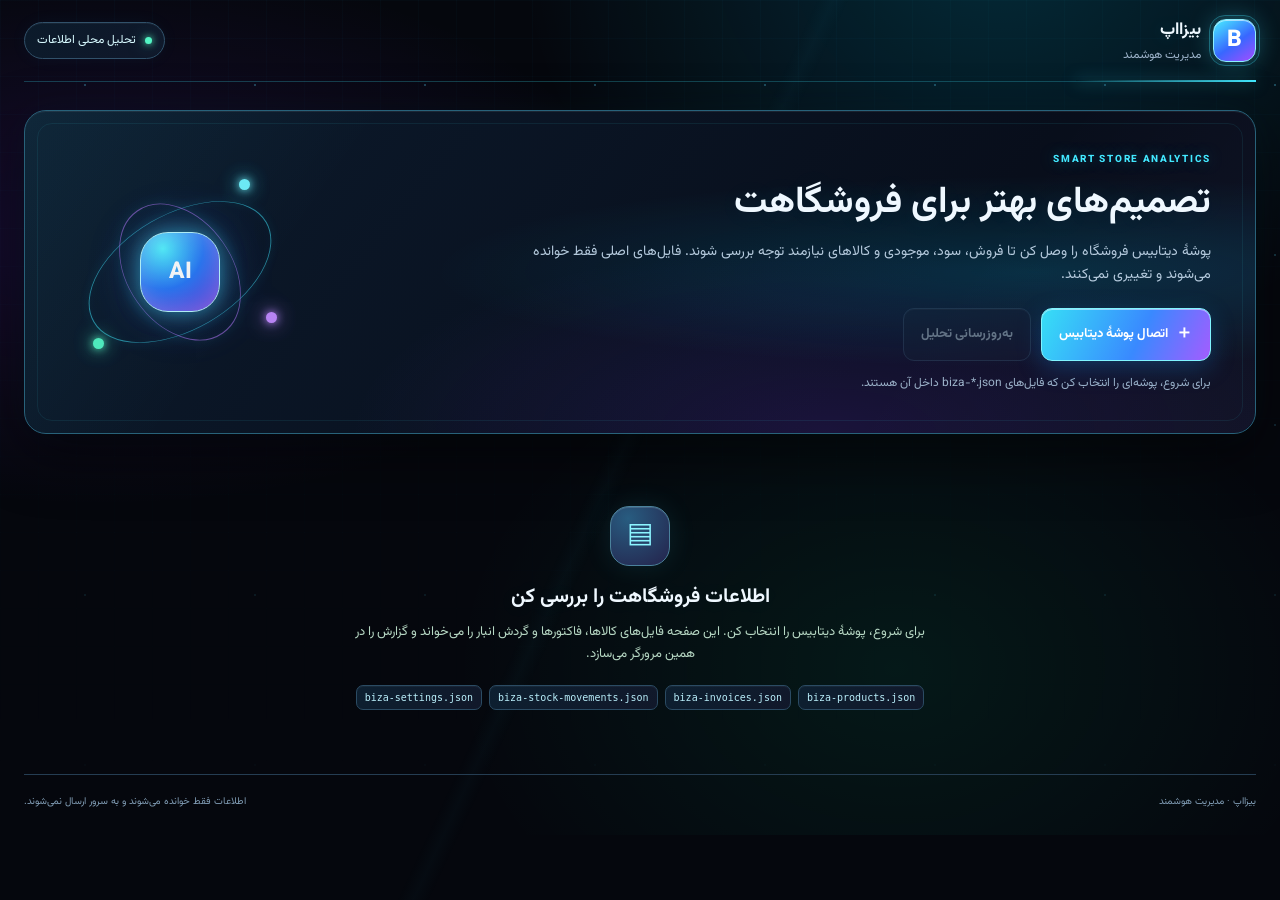
==== index.html @ eff9efaa "Add files via upload" ====
<!doctype html>
<html lang="fa" dir="rtl">
<head>
  <meta charset="utf-8">
  <meta name="viewport" content="width=device-width, initial-scale=1, viewport-fit=cover">
  <meta name="theme-color" content="#05070d">
  <title>بیزااپ | مدیریت هوشمند</title>
  <link rel="stylesheet" href="style.css">
</head>
<body>
  <div class="app-shell">
    <header class="topbar">
      <a class="brand" href="../" aria-label="بازگشت به سایت فروشگاه"><span class="brand-mark">B</span><span><strong>بیزااپ</strong><small>مدیریت هوشمند</small></span></a>
      <span class="local-tag"><i></i> تحلیل محلی اطلاعات</span>
    </header>

    <main>
      <section class="hero panel">
        <div class="hero-copy">
          <span class="eyebrow">SMART STORE ANALYTICS</span>
          <h1>تصمیم‌های بهتر برای فروشگاهت</h1>
          <p>پوشهٔ دیتابیس فروشگاه را وصل کن تا فروش، سود، موجودی و کالاهای نیازمند توجه بررسی شوند. فایل‌های اصلی فقط خوانده می‌شوند و تغییری نمی‌کنند.</p>
          <div class="connect-actions">
            <button id="connectBtn" class="btn btn-primary" type="button"><span>＋</span> اتصال پوشهٔ دیتابیس</button>
            <button id="refreshBtn" class="btn btn-secondary" type="button" disabled>به‌روزرسانی تحلیل</button>
          </div>
          <p id="statusMessage" class="status-message" role="status">برای شروع، پوشه‌ای را انتخاب کن که فایل‌های biza-*.json داخل آن هستند.</p>
        </div>
        <div class="hero-art" aria-hidden="true"><div class="orbit orbit-one"></div><div class="orbit orbit-two"></div><div class="core"><span>AI</span></div><i class="node node-one"></i><i class="node node-two"></i><i class="node node-three"></i></div>
        <input id="folderInput" type="file" webkitdirectory directory multiple hidden>
      </section>

      <section id="dashboard" class="dashboard" hidden>
        <div class="section-heading"><div><span class="eyebrow">STORE OVERVIEW</span><h2>خلاصهٔ فروشگاه</h2></div><span id="dataDate" class="muted"></span></div>
        <div class="stats-grid">
          <article class="stat-card"><span class="stat-icon blue">↗</span><span class="stat-label">مجموع فروش ثبت‌شده</span><strong id="totalSales">—</strong><small id="invoiceCount">—</small></article>
          <article class="stat-card"><span class="stat-icon green">٪</span><span class="stat-label">سود ناخالص محاسبه‌شده</span><strong id="totalProfit">—</strong><small id="profitMargin">بر اساس قیمت خرید ثبت‌شده در فاکتور</small></article>
          <article class="stat-card"><span class="stat-icon violet">▦</span><span class="stat-label">کالاهای ثبت‌شده</span><strong id="productCount">—</strong><small id="stockUnits">—</small></article>
          <article class="stat-card"><span class="stat-icon orange">◷</span><span class="stat-label">ارزش خرید موجودی فعلی</span><strong id="stockValue">—</strong><small>بر اساس قیمت خرید فعلی کالاها</small></article>
        </div>

        <div class="content-grid">
          <section class="panel content-panel"><div class="panel-heading"><div><span class="eyebrow">RECOMMENDATIONS</span><h3>پیشنهادهای هوشمند</h3></div><span class="heading-icon">✦</span></div><div id="recommendations" class="recommendations"><p class="empty">برای دیدن پیشنهادها پوشه را وصل کن.</p></div></section>
          <section class="panel content-panel"><div class="panel-heading"><div><span class="eyebrow">SALES PERFORMANCE</span><h3>فروش کالاها</h3></div></div><div id="topProducts" class="product-rankings"><p class="empty">هنوز اطلاعاتی بارگذاری نشده است.</p></div></section>
        </div>

        <section class="panel table-panel"><div class="panel-heading"><div><span class="eyebrow">INVENTORY WATCH</span><h3>وضعیت کالاها</h3></div><span id="inventoryCount" class="count-chip">۰ کالا</span></div><div class="table-wrap"><table><thead><tr><th>نام کالا</th><th>موجودی</th><th>فروش ثبت‌شده</th><th>سود واحد</th><th>وضعیت</th></tr></thead><tbody id="inventoryRows"><tr><td colspan="5" class="empty">ابتدا پوشهٔ دیتابیس را متصل کن.</td></tr></tbody></table></div></section>

        <section class="content-grid lower-grid">
          <section class="panel content-panel"><div class="panel-heading"><div><span class="eyebrow">SALES TREND</span><h3>روند فروش</h3></div></div><div id="trendPanel" class="trend-panel"><div class="trend-empty">بعد از اتصال پوشه، وضعیت سابقهٔ فروش نمایش داده می‌شود.</div></div></section>
          <section class="panel content-panel"><div class="panel-heading"><div><span class="eyebrow">ASK YOUR STORE</span><h3>پرسش از اطلاعات فروشگاه</h3></div><span class="heading-icon">✧</span></div><form id="askForm" class="ask-form"><label for="questionInput">سؤالت را دربارهٔ فروشگاه بنویس</label><div class="ask-input-row"><input id="questionInput" type="text" placeholder="مثلاً کدام کالا بیشترین سود را داشته؟" autocomplete="off"><button class="btn btn-primary" type="submit">پاسخ</button></div></form><div id="answerBox" class="answer-box">پاسخ‌ها بر اساس اطلاعات همین پوشه و محاسبات محلی ارائه می‌شوند.</div><p class="tiny-note">این نسخه بدون ارسال اطلاعات به سرویس بیرونی کار می‌کند؛ پاسخ‌گویی آن مبتنی بر قواعد و آمار محلی است، نه مدل گفت‌وگوی آنلاین.</p></section>
        </section>
      </section>

      <section id="welcomeState" class="welcome-state"><div class="welcome-icon">▤</div><h2>اطلاعات فروشگاهت را بررسی کن</h2><p>برای شروع، پوشهٔ دیتابیس را انتخاب کن. این صفحه فایل‌های کالاها، فاکتورها و گردش انبار را می‌خواند و گزارش را در همین مرورگر می‌سازد.</p><div class="file-pills"><span>biza-products.json</span><span>biza-invoices.json</span><span>biza-stock-movements.json</span><span>biza-settings.json</span></div></section>
      <footer><span>بیزااپ · مدیریت هوشمند</span><span>اطلاعات فقط خوانده می‌شوند و به سرور ارسال نمی‌شوند.</span></footer>
    </main>
  </div>
  <script src="script.js"></script>
</body>
</html>
---- style.css ----
@import url('https://fonts.googleapis.com/css2?family=Vazirmatn:wght@400;500;600;700;800&display=swap');
:root{color-scheme:dark;--bg:#07111f;--panel:#0d1a2b;--panel2:#101f33;--line:#20334b;--text:#edf5ff;--muted:#91a4bd;--blue:#39a5ff;--green:#3bd6a0;--orange:#ffbd66;--red:#ff7b83;--violet:#b2a0ff}
*{box-sizing:border-box}body{margin:0;background:radial-gradient(ellipse at 80% -10%,#173b62 0,transparent 35%),var(--bg);color:var(--text);font-family:'Vazirmatn',Tahoma,Arial,sans-serif;line-height:1.7}button,input{font:inherit}.app-shell{max-width:1240px;margin:auto;padding:0 24px}.topbar{height:82px;display:flex;align-items:center;justify-content:space-between;border-bottom:1px solid #1c2c40;margin-bottom:28px}.brand{display:flex;gap:12px;align-items:center;color:inherit;text-decoration:none}.brand-mark{display:grid;place-items:center;width:43px;height:43px;border-radius:14px;background:linear-gradient(135deg,#46b7ff,#1761d6);font-weight:800;font-size:23px;box-shadow:0 8px 24px #1474d633}.brand strong,.brand small{display:block}.brand strong{font-size:17px}.brand small{color:var(--muted);font-size:12px}.local-tag{display:flex;align-items:center;gap:9px;color:#b6c6d9;font-size:12px;background:#102136;border:1px solid var(--line);border-radius:30px;padding:7px 12px}.local-tag i{width:7px;height:7px;border-radius:50%;background:var(--green);box-shadow:0 0 12px #3bd6a0}.panel{background:linear-gradient(145deg,#102035,#0b1727);border:1px solid var(--line);border-radius:22px;box-shadow:0 18px 45px #00000018}.hero{position:relative;overflow:hidden;display:flex;align-items:center;min-height:300px;padding:36px 42px;margin-bottom:34px}.hero-copy{position:relative;z-index:1;max-width:720px}.eyebrow{display:block;color:var(--blue);font-size:10px;font-weight:800;letter-spacing:1.5px;direction:ltr;text-align:right}.hero h1{font-size:clamp(25px,3.2vw,37px);line-height:1.45;margin:9px 0 10px}.hero p{max-width:700px;color:#a8bad0;font-size:14px;margin:0 0 20px}.connect-actions{display:flex;flex-wrap:wrap;gap:10px}.btn{border:0;border-radius:12px;padding:10px 17px;cursor:pointer;font-weight:700;font-size:13px;transition:transform .15s,opacity .15s}.btn:hover:not(:disabled){transform:translateY(-1px)}.btn:disabled{opacity:.4;cursor:not-allowed}.btn-primary{background:linear-gradient(135deg,#3eb5ff,#2673ed);color:white;box-shadow:0 7px 22px #2379e52b}.btn-secondary{background:#182a40;color:#d9e7f7;border:1px solid #2a405a}.btn-primary span{font-size:18px;vertical-align:-1px;margin-left:4px}.status-message{font-size:12px!important;margin:12px 0 0!important;color:var(--muted)!important}.status-message.error{color:var(--red)!important}.status-message.success{color:var(--green)!important}.hero-art{position:absolute;left:40px;top:50%;width:230px;height:230px;transform:translateY(-50%);opacity:.72}.orbit{position:absolute;border:1px solid #2d6da0;border-radius:50%;inset:15px;transform:rotate(-30deg) scaleY(.58)}.orbit-two{inset:40px;transform:rotate(55deg) scaleY(.7);border-color:#32608a}.core{position:absolute;inset:75px;display:grid;place-items:center;border-radius:28px;background:linear-gradient(135deg,#2379c7,#122b54);border:1px solid #4bb8ff;box-shadow:0 0 45px #2a9aff3b;font-weight:800;font-size:23px}.node{position:absolute;width:11px;height:11px;border-radius:50%;background:#54c5ff;box-shadow:0 0 17px #39a5ff}.node-one{top:22px;right:45px}.node-two{bottom:38px;left:28px;background:var(--green);box-shadow:0 0 17px var(--green)}.node-three{right:18px;bottom:64px;background:var(--violet);box-shadow:0 0 17px var(--violet)}.section-heading,.panel-heading{display:flex;align-items:center;justify-content:space-between;gap:12px}.section-heading{margin:0 0 15px}.section-heading h2,.panel-heading h3{margin:3px 0 0;font-size:19px}.muted{font-size:12px;color:var(--muted)}.stats-grid{display:grid;grid-template-columns:repeat(4,minmax(0,1fr));gap:14px;margin-bottom:18px}.stat-card{background:var(--panel);border:1px solid var(--line);border-radius:18px;padding:18px;min-width:0}.stat-icon{width:36px;height:36px;display:grid;place-items:center;border-radius:12px;font-weight:800;font-size:18px;margin-bottom:13px}.blue{background:#12395a;color:#60bdff}.green{background:#123e37;color:var(--green)}.violet{background:#302751;color:var(--violet)}.orange{background:#49351f;color:var(--orange)}.stat-label{display:block;font-size:12px;color:#9fb2c9}.stat-card strong{display:block;font-size:clamp(19px,2vw,27px);margin:5px 0;overflow-wrap:anywhere}.stat-card small{font-size:10px;color:#8298b2;display:block}.content-grid{display:grid;grid-template-columns:1fr 1fr;gap:18px;margin-bottom:18px}.content-panel,.table-panel{padding:22px}.panel-heading{margin-bottom:18px}.panel-heading h3{font-size:16px}.heading-icon{width:34px;height:34px;display:grid;place-items:center;border-radius:11px;background:#173352;color:#6cc4ff;font-size:19px}.recommendations{display:grid;gap:11px}.recommendation{display:flex;align-items:flex-start;gap:11px;padding:12px;border:1px solid #20344a;background:#0b1727;border-radius:13px}.rec-icon{flex:0 0 30px;width:30px;height:30px;border-radius:10px;display:grid;place-items:center;background:#193553;color:#71c7ff}.recommendation.warn .rec-icon{background:#432c20;color:var(--orange)}.recommendation.good .rec-icon{background:#123c34;color:var(--green)}.recommendation strong{display:block;font-size:12px;margin-bottom:3px}.recommendation p{margin:0;color:#9aadc3;font-size:11px}.rank-row{display:grid;grid-template-columns:minmax(75px,1fr) 2fr auto;gap:10px;align-items:center;margin:14px 0;font-size:11px}.rank-name{overflow:hidden;text-overflow:ellipsis;white-space:nowrap}.rank-track{height:7px;border-radius:20px;background:#1c2b3e;overflow:hidden}.rank-fill{height:100%;background:linear-gradient(90deg,#2682ed,#4ac4ff);border-radius:20px}.rank-value{color:#b8cbe0;white-space:nowrap}.table-panel{margin-bottom:18px}.count-chip{background:#172b42;color:#a9c8e8;border-radius:30px;padding:5px 10px;font-size:11px;white-space:nowrap}.table-wrap{overflow:auto}table{border-collapse:collapse;width:100%;min-width:600px;text-align:right}th{font-size:11px;color:#8fa5bd;font-weight:600;background:#0b1727}td,th{padding:13px 12px;border-bottom:1px solid #1b2a3d}td{font-size:12px;color:#c8d6e7}tbody tr:last-child td{border-bottom:0}.badge{display:inline-block;border-radius:30px;padding:3px 9px;font-size:10px;white-space:nowrap}.badge.ok{background:#123c34;color:#56e0ae}.badge.warn{background:#49351f;color:#ffca7e}.badge.danger{background:#48232c;color:#ff9ca2}.trend-panel{min-height:135px}.trend-empty{background:#0b1727;border:1px dashed #2c4059;border-radius:13px;padding:17px;color:#9cafc5;font-size:12px}.trend-bars{display:flex;align-items:end;gap:7px;height:115px;padding:12px 2px 0;border-bottom:1px solid #2a3b50}.trend-bar-wrap{flex:1;display:flex;flex-direction:column;align-items:center;justify-content:end;gap:6px;height:100%;min-width:0}.trend-bar{width:min(100%,26px);background:linear-gradient(180deg,#4bc4ff,#256fe1);border-radius:6px 6px 2px 2px;min-height:3px}.trend-label{font-size:9px;color:#879cb5}.trend-caption{color:#9db0c7;font-size:11px;margin-top:12px}.ask-form label{display:block;font-size:11px;color:#9cafc5;margin-bottom:7px}.ask-input-row{display:flex;gap:8px}.ask-input-row input{min-width:0;flex:1;background:#081523;border:1px solid #293c54;color:var(--text);border-radius:11px;padding:10px 12px;outline:none;font-size:12px}.ask-input-row input:focus{border-color:#348fdb}.answer-box{margin-top:12px;padding:13px;background:#0a1726;border:1px solid #20344b;border-radius:12px;font-size:12px;color:#b9cadd;min-height:60px;white-space:pre-line}.tiny-note{font-size:10px;color:#70859f;margin:10px 0 0}.empty{font-size:12px;color:#7f94ad;text-align:center;padding:18px 8px}.welcome-state{text-align:center;padding:38px 22px 48px;max-width:780px;margin:0 auto}.welcome-icon{width:60px;height:60px;border-radius:19px;display:grid;place-items:center;background:#112c47;border:1px solid #28527b;color:#6bc4ff;font-size:28px;margin:0 auto 14px}.welcome-state h2{font-size:20px;margin:0 0 7px}.welcome-state p{font-size:13px;color:#92a7c0;max-width:600px;margin:0 auto 20px}.file-pills{display:flex;gap:7px;justify-content:center;flex-wrap:wrap}.file-pills span{direction:ltr;font:10px ui-monospace,monospace;color:#a5bdd6;background:#102136;border:1px solid #203a55;border-radius:7px;padding:6px 8px}footer{display:flex;justify-content:space-between;gap:12px;border-top:1px solid #1b2a3d;padding:18px 0 25px;margin-top:16px;color:#657c97;font-size:10px}
@media(max-width:900px){.hero-art{opacity:.22;left:0}.hero-copy{max-width:100%}.stats-grid{grid-template-columns:repeat(2,minmax(0,1fr))}.content-grid{grid-template-columns:1fr}.hero{padding:28px 24px}.app-shell{padding:0 15px}}
@media(max-width:480px){.topbar{height:70px;margin-bottom:18px}.local-tag{font-size:10px;padding:6px 9px}.brand-mark{width:38px;height:38px}.hero{padding:24px 17px;border-radius:17px}.hero h1{font-size:25px}.hero p{font-size:12px}.connect-actions .btn{flex:1;padding:10px 9px;font-size:11px}.stats-grid{gap:9px}.stat-card{padding:13px;border-radius:14px}.stat-card strong{font-size:20px}.stat-label{font-size:11px}.stat-card small{font-size:9px}.content-panel,.table-panel{padding:16px}.section-heading h2{font-size:17px}.section-heading{align-items:flex-end}.rank-row{grid-template-columns:85px 1fr auto;gap:7px}footer{flex-direction:column;gap:4px}.ask-input-row{flex-direction:column}.ask-input-row .btn{width:100%}}


/* MAHSHOP BLACK / RED / WHITE THEME — visual-only overrides; layout and behavior unchanged */
:root{color-scheme:dark;--bg:#080808;--panel:#121212;--panel2:#191919;--line:#343434;--text:#ffffff;--muted:#b8b8b8;--blue:#ff303b;--green:#ffffff;--orange:#ff626a;--red:#ff626a;--violet:#ff9298}
body{background:radial-gradient(ellipse at 80% -10%,#4a090d 0,transparent 36%),var(--bg);color:#fff}
.topbar{border-bottom-color:#3a1719}
.brand-mark{background:linear-gradient(135deg,#ff4a53,#a8000a);box-shadow:0 8px 24px #ff263533;color:#fff}
.local-tag{color:#f2f2f2;background:#171717;border-color:#3a3a3a}
.local-tag i{background:#ff303b;box-shadow:0 0 12px #ff303b}
.panel{background:linear-gradient(145deg,#191919,#0c0c0c);border-color:#3a292a;box-shadow:0 18px 45px #0008}
.eyebrow{color:#ff4a53}
.hero p{color:#d0d0d0}
.btn-primary{background:linear-gradient(135deg,#ff4a53,#c9000c);color:#fff;box-shadow:0 7px 22px #ff26352b}
.btn-secondary{background:#202020;color:#fff;border:1px solid #4a3032}
.status-message.error,.recommendation.warn .rec-icon{color:#ff777e!important}
.status-message.success{color:#fff!important}
.orbit{border-color:#76242a}.orbit-two{border-color:#9d2a31}
.core{background:linear-gradient(135deg,#f32935,#5c080d);border-color:#ff5961;box-shadow:0 0 45px #ff253b3b;color:#fff}
.node{background:#ff404a;box-shadow:0 0 17px #ff303b}.node-two,.node-three{background:#fff;box-shadow:0 0 14px #ffffffaa}
.stat-card{background:linear-gradient(145deg,#191919,#101010);border-color:#343434}
.blue,.green,.violet,.orange{background:#2a1113;color:#ff646d}
.stat-label{color:#e0e0e0}.stat-card small{color:#a8a8a8}
.heading-icon,.rec-icon,.welcome-icon{background:#2b1113;color:#ff5b65;border-color:#5a2529}
.recommendation{border-color:#383030;background:#111}
.recommendation.warn .rec-icon{background:#351416;color:#ff777e}
.recommendation.good .rec-icon{background:#252525;color:#fff}
.recommendation p{color:#c3c3c3}
.rank-track{background:#333}.rank-fill{background:linear-gradient(90deg,#a9000b,#ff4a53)}.rank-value{color:#fff}
.count-chip{background:#2b1113;color:#fff;border:1px solid #5a2529}
th{color:#fff;background:#1c1c1c}
td,th{border-bottom-color:#333}td{color:#e5e5e5}
.badge.ok,.badge.warn,.badge.danger{background:#321416;color:#ff9298}
.trend-empty{background:#101010;border-color:#633036;color:#ccc}
.trend-bars{border-bottom-color:#444}.trend-bar{background:linear-gradient(180deg,#ff5b65,#a8000a)}.trend-label,.trend-caption{color:#c3c3c3}
.ask-form label{color:#ddd}.ask-input-row input{background:#080808;border-color:#444;color:#fff}.ask-input-row input:focus{border-color:#ff303b}
.answer-box{background:#111;border-color:#3b292a;color:#eee}
.tiny-note,.empty{color:#aaa}
.welcome-state p{color:#ccc}
.file-pills span{color:#fff;background:#171717;border-color:#454545}
footer{border-top-color:#333;color:#999}
button:focus-visible,input:focus-visible{outline:2px solid #ff303b;outline-offset:2px}
::selection{background:#ff303b;color:#fff}

/* MAHSHOP SPACE BLUE theme — visual overrides only */
:root{color-scheme:dark;--bg:#050b19;--panel:#0b1729;--panel2:#10213a;--line:#25456e;--text:#edf5ff;--muted:#9aafd0;--blue:#55a7ff;--green:#43dfbd;--orange:#ffc56b;--red:#ff7789;--violet:#a7bfff}
html{background:#050b19}
body{position:relative;isolation:isolate;background:radial-gradient(ellipse at 82% -8%,rgba(29,105,191,.24),transparent 38%),radial-gradient(ellipse at 4% 38%,rgba(18,66,128,.16),transparent 34%),#050b19;color:var(--text)}
body::before{content:"";position:fixed;inset:0;z-index:-1;pointer-events:none;opacity:.23;background-image:linear-gradient(rgba(66,143,220,.13) 1px,transparent 1px),linear-gradient(90deg,rgba(66,143,220,.13) 1px,transparent 1px),radial-gradient(circle at 20% 24%,#58baff 0 1px,transparent 2px),radial-gradient(circle at 77% 65%,#58baff 0 1px,transparent 2px);background-size:44px 44px,44px 44px,170px 170px,230px 230px}
.topbar{border-bottom-color:#1a3558}
.brand-mark{background:linear-gradient(135deg,#86d1ff,#2674f2);box-shadow:0 0 25px #2388ff4a;color:#06132b}
.local-tag{color:#c7dcf7;background:#0b1b31;border-color:#27456a}
.local-tag i{background:#43dfbd;box-shadow:0 0 13px #43dfbd}
.panel{background:linear-gradient(145deg,rgba(15,34,59,.96),rgba(7,17,33,.97));border-color:#25456e;box-shadow:0 18px 45px #0005, inset 0 1px #ffffff08}
.hero{background:radial-gradient(ellipse at 84% 45%,#12376680,transparent 48%),linear-gradient(125deg,#0d203a,#081326)!important;border-color:#2b5685}
.eyebrow{color:#72bdff}
.hero p,.recommendation p,.welcome-state p{color:#b8cbe4}
.btn-primary{background:linear-gradient(135deg,#62b7ff,#2569e8);color:#04142b;box-shadow:0 7px 24px #2588ff36;border:1px solid #83c9ff}
.btn-primary:hover{filter:brightness(1.1);box-shadow:0 9px 28px #2588ff50}
.btn-secondary{background:#10223b;color:#dcecff;border:1px solid #31577f}
.orbit{border-color:#2868a6}.orbit-two{border-color:#3e8bce}
.core{background:linear-gradient(135deg,#4eb6ff,#2454dc);border-color:#8ed7ff;box-shadow:0 0 45px #2588ff55;color:#06152b}
.node{background:#70c7ff;box-shadow:0 0 17px #42aaff}.node-two,.node-three{background:#43dfbd;box-shadow:0 0 14px #43dfbd88}
.stat-card{background:linear-gradient(145deg,#10243e,#0a172a);border-color:#27476c;box-shadow:0 12px 28px #0003}
.blue,.green,.violet,.orange{background:#102a48;color:#78c5ff}
.stat-label{color:#d0e2f8}.stat-card small{color:#9db4d3}
.heading-icon,.rec-icon,.welcome-icon{background:#102c4c;color:#78c5ff;border-color:#2b5b8b}
.recommendation{border-color:#27466a;background:linear-gradient(145deg,#0c1b30,#091426)}
.recommendation.warn .rec-icon{background:#382a17;color:#ffd07a}.recommendation.good .rec-icon{background:#10372f;color:#54e2bf}
.rank-track{background:#1b304c}.rank-fill{background:linear-gradient(90deg,#2769e8,#65c4ff)}.rank-value{color:#b9ddff}
.count-chip{background:#102b49;color:#c8e6ff;border:1px solid #2c5b88}
th{color:#eaf5ff;background:#102440}
td,th{border-bottom-color:#25405f}td{color:#dce9fa}
.badge.ok{background:#10392f;color:#6ce8c8}.badge.warn{background:#3b301b;color:#ffdb86}.badge.danger{background:#3a1c2b;color:#ff9cb1}
.trend-empty{background:#0b1b30;border-color:#31577f;color:#b9cce4}
.trend-bars{border-bottom-color:#315174}.trend-bar{background:linear-gradient(180deg,#76caff,#2867ed)}.trend-label,.trend-caption{color:#a9bfdc}
.ask-form label{color:#d4e6fb}.ask-input-row input{background:#071326;border-color:#2c4c70;color:#edf5ff}.ask-input-row input:focus{border-color:#68bfff;box-shadow:0 0 0 3px #318fff22}
.answer-box{background:#0b1c31;border-color:#2a4e77;color:#e5f1ff}
.tiny-note,.empty{color:#9eb4d1}
.file-pills span{color:#d9eaff;background:#10223a;border-color:#2c4e74}
footer{border-top-color:#203b5c;color:#8ea7c8}
button:focus-visible,input:focus-visible{outline:2px solid #70c7ff;outline-offset:2px}
::selection{background:#368cf0;color:#fff}
@media(prefers-reduced-motion:reduce){*,*::before,*::after{scroll-behavior:auto!important;animation-duration:.01ms!important;transition-duration:.01ms!important}}


/* MAHSHOP EMERALD / BLACK theme — detailed visual-only overrides; analytics logic and layout unchanged */
:root{color-scheme:dark;--bg:#06100d;--panel:#0b1914;--panel2:#10271e;--line:#24513e;--text:#effff5;--muted:#91b8a2;--blue:#65e6a8;--green:#65e6a8;--orange:#f4c879;--red:#ff858b;--violet:#9de9c1}
html{background:#06100d}
body{position:relative;isolation:isolate;background:radial-gradient(ellipse at 82% -8%,rgba(25,184,107,.22),transparent 38%),radial-gradient(ellipse at 4% 38%,rgba(18,91,57,.16),transparent 34%),#06100d;color:var(--text)}
body::before{content:"";position:fixed;inset:0;z-index:-1;pointer-events:none;opacity:.22;background-image:linear-gradient(rgba(72,186,129,.12) 1px,transparent 1px),linear-gradient(90deg,rgba(72,186,129,.12) 1px,transparent 1px),radial-gradient(circle at 20% 24%,#65e6a8 0 1px,transparent 2px),radial-gradient(circle at 77% 65%,#65e6a8 0 1px,transparent 2px);background-size:44px 44px,44px 44px,170px 170px,230px 230px}
.topbar{border-bottom-color:#1b3b2c}
.brand-mark{background:linear-gradient(135deg,#a0f5c8,#19b86b);box-shadow:0 0 25px #19b86b4a;color:#062015}
.local-tag{color:#c9f2dc;background:#0b1d14;border-color:#28513c}
.local-tag i{background:#65e6a8;box-shadow:0 0 13px #65e6a8}
.panel{background:linear-gradient(145deg,rgba(15,39,29,.97),rgba(7,19,13,.98));border-color:#24513e;box-shadow:0 18px 45px #0006,inset 0 1px #ffffff08}
.hero{background:radial-gradient(ellipse at 84% 45%,#145c3b80,transparent 48%),linear-gradient(125deg,#0d281b,#08160f)!important;border-color:#2a6748}
.eyebrow{color:#78edb3}
.hero p,.recommendation p,.welcome-state p{color:#b7d8c4}
.btn-primary{background:linear-gradient(135deg,#85f0b8,#19b86b);color:#062015;box-shadow:0 7px 24px #19b86b36;border:1px solid #a1f5c9}
.btn-primary:hover{filter:brightness(1.08);box-shadow:0 9px 28px #19b86b50}
.btn-secondary{background:#11291d;color:#e1ffed;border:1px solid #32694b}
.orbit{border-color:#2b8557}.orbit-two{border-color:#3b9e6a}
.core{background:linear-gradient(135deg,#65e6a8,#14884f);border-color:#a1f5c9;box-shadow:0 0 45px #19b86b55;color:#062015}
.node{background:#8af0bb;box-shadow:0 0 17px #65e6a8}.node-two,.node-three{background:#65e6a8;box-shadow:0 0 14px #65e6a888}
.stat-card{background:linear-gradient(145deg,#10271c,#0a1912);border-color:#28533c;box-shadow:0 12px 28px #0004}
.blue,.green,.violet,.orange{background:#123624;color:#83efb6}
.stat-label{color:#d0f0dc}.stat-card small{color:#9dc4ac}
.heading-icon,.rec-icon,.welcome-icon{background:#123724;color:#83efb6;border-color:#2e6a49}
.recommendation{border-color:#28533c;background:linear-gradient(145deg,#0c2117,#09170f)}
.recommendation.warn .rec-icon{background:#3b301b;color:#f4d18b}.recommendation.good .rec-icon{background:#103a27;color:#83efb6}
.rank-track{background:#1b3b2b}.rank-fill{background:linear-gradient(90deg,#159957,#75efb1)}.rank-value{color:#baf5d1}
.count-chip{background:#103523;color:#d0f8df;border:1px solid #2c6948}
th{color:#eafff1;background:#10291c}
td,th{border-bottom-color:#254b36}td{color:#d9f0e1}
.badge.ok{background:#103a27;color:#83efb6}.badge.warn{background:#3b301b;color:#f4d18b}.badge.danger{background:#3a1c25;color:#ff9ca2}
.trend-empty{background:#0b1e14;border-color:#32694b;color:#c0dfcb}
.trend-bars{border-bottom-color:#315b40}.trend-bar{background:linear-gradient(180deg,#85f0b8,#159957)}.trend-label,.trend-caption{color:#a9cbb5}
.ask-form label{color:#d5f0de}.ask-input-row input{background:#07160e;border-color:#2d573d;color:#effff5}.ask-input-row input:focus{border-color:#78edb3;box-shadow:0 0 0 3px #19b86b22}
.answer-box{background:#0b1e14;border-color:#2a553b;color:#e5f8eb}
.tiny-note,.empty{color:#9ebca8}
.file-pills span{color:#d9f8e5;background:#10271b;border-color:#2c5b3f}
footer{border-top-color:#203f2d;color:#8eae98}
button:focus-visible,input:focus-visible{outline:2px solid #83efb6;outline-offset:2px}
::selection{background:#19b86b;color:#06100d}
@media(prefers-reduced-motion:reduce){*,*::before,*::after{scroll-behavior:auto!important;animation-duration:.01ms!important;transition-duration:.01ms!important}}


/* MAHSHOP // HOLOGRAPHIC COMMAND CENTER — rich visual skin, no layout/logic changes */
:root{
 color-scheme:dark;
 --bg:#05070d;--panel:#0a111d;--panel2:#101d2d;--line:#24364b;
 --text:#eff8ff;--muted:#9bb1c8;--blue:#42e8ff;--green:#53f5c4;
 --orange:#ffca72;--red:#ff627d;--violet:#bd7bff;
}
html{background:#05070d;scroll-behavior:smooth}
body{position:relative;isolation:isolate;overflow-x:hidden;background:radial-gradient(ellipse at 78% -8%,rgba(0,205,255,.18),transparent 34%),radial-gradient(ellipse at 8% 28%,rgba(128,45,255,.14),transparent 32%),radial-gradient(ellipse at 70% 80%,rgba(0,255,180,.07),transparent 35%),#05070d;color:var(--text)}
body::before{content:"";position:fixed;inset:0;z-index:-1;pointer-events:none;opacity:.34;background-image:linear-gradient(rgba(67,207,255,.075) 1px,transparent 1px),linear-gradient(90deg,rgba(67,207,255,.075) 1px,transparent 1px),radial-gradient(circle,rgba(90,220,255,.9) 1px,transparent 1.6px);background-size:38px 38px,38px 38px,170px 170px;mask-image:linear-gradient(to bottom,#000,transparent 92%)}
body::after{content:"";position:fixed;inset:0;z-index:-1;pointer-events:none;background:linear-gradient(115deg,transparent 0 48%,rgba(61,222,255,.025) 49%,transparent 50% 100%);background-size:100% 100%}
.app-shell{max-width:1320px}
.topbar{border-bottom:1px solid rgba(66,232,255,.24);position:relative}
.topbar::after{content:"";position:absolute;bottom:-1px;right:0;width:180px;height:2px;background:linear-gradient(90deg,transparent,var(--blue));box-shadow:0 0 15px #42e8ff88}
.brand-mark{background:linear-gradient(145deg,#48f0ff,#3867ff 55%,#a54dff);color:#fff;border:1px solid #8cefff;box-shadow:0 0 0 4px #42e8ff0c,0 0 24px #42e8ff55,inset 0 1px #ffffff8c;border-radius:13px;position:relative}
.brand-mark::after{content:"";position:absolute;inset:-5px;border:1px solid #42e8ff4d;border-radius:16px}
.brand strong{letter-spacing:.2px;text-shadow:0 0 18px #42e8ff30}
.local-tag{background:linear-gradient(135deg,#0b1b2b,#10172a);border-color:#31516a;color:#d8faff;box-shadow:inset 0 1px #ffffff0c,0 0 18px #00c8ff0c}
.local-tag i{background:#53f5c4;box-shadow:0 0 7px #53f5c4,0 0 17px #53f5c488}
.panel{position:relative;background:linear-gradient(145deg,rgba(13,27,44,.96),rgba(6,12,23,.98));border:1px solid #28435b;box-shadow:0 18px 48px #0008,inset 0 1px rgba(255,255,255,.045);backdrop-filter:blur(12px)}
.panel::before{content:"";position:absolute;inset:0;border-radius:inherit;pointer-events:none;background:linear-gradient(125deg,rgba(66,232,255,.065),transparent 25%,transparent 72%,rgba(189,123,255,.05));opacity:.9}
.hero{min-height:320px;padding:40px 44px;border-color:#28627a;background:radial-gradient(ellipse at 82% 50%,rgba(0,203,255,.17),transparent 42%),radial-gradient(ellipse at 65% 100%,rgba(137,54,255,.14),transparent 42%),linear-gradient(130deg,#0c1b2d,#080e1b 70%)!important;box-shadow:0 20px 55px #0008,0 0 35px #00cfff0b,inset 0 1px #ffffff12}
.hero::after{content:"";position:absolute;inset:12px;border:1px solid #42e8ff14;border-radius:15px;pointer-events:none;clip-path:polygon(0 0,18% 0,18% 1px,1px 1px,1px 20%,0 20%,0 0,100% 0,100% 20%,calc(100% - 1px) 20%,calc(100% - 1px) 1px,82% 1px,82% 0,100% 0,100% 100%,82% 100%,82% calc(100% - 1px),calc(100% - 1px) calc(100% - 1px),calc(100% - 1px) 80%,100% 80%,100% 100%,0 100%)}
.eyebrow{color:var(--blue);text-shadow:0 0 15px #42e8ff5c;letter-spacing:1.7px}
.hero h1{text-shadow:0 0 28px #42e8ff15}
.hero p{color:#b4c9dc}
.btn{position:relative;overflow:hidden;border-radius:11px;transition:transform .2s,box-shadow .2s,filter .2s;border:1px solid transparent}
.btn::after{content:"";position:absolute;top:0;bottom:0;left:-70%;width:45%;transform:skewX(-22deg);background:linear-gradient(90deg,transparent,#ffffff38,transparent);transition:left .45s;pointer-events:none}
.btn:hover::after{left:130%}
.btn:hover:not(:disabled){transform:translateY(-2px);filter:brightness(1.1)}
.btn-primary{background:linear-gradient(115deg,#37dff6,#3989ff 58%,#a45cff);border-color:#80f4ff;color:#fff;box-shadow:0 7px 25px #159bff40,inset 0 1px #ffffff78}
.btn-primary:hover:not(:disabled){box-shadow:0 9px 32px #2b9dff70,0 0 0 3px #42e8ff14}
.btn-secondary{background:linear-gradient(135deg,#13253a,#171a31);color:#dff8ff;border-color:#38556f;box-shadow:inset 0 1px #ffffff12}
.btn:focus-visible,input:focus-visible{outline:2px solid var(--blue);outline-offset:3px}
.hero-art{opacity:.95;filter:drop-shadow(0 0 18px #2b9dff20)}
.orbit{border-color:#42e8ff91;box-shadow:0 0 18px #42e8ff16,inset 0 0 15px #42e8ff0b;animation: holoOrbit 18s linear infinite}
.orbit-two{border-color:#b77bff91;animation-duration:13s;animation-direction:reverse}
.core{background:radial-gradient(circle at 28% 20%,#54f3ff,#2b79f7 48%,#7a38d9);border-color:#b9f8ff;box-shadow:0 0 22px #42e8ff88,0 0 60px #5b69ff4a,inset 0 0 22px #ffffff35;color:white;animation:corePulse 3s ease-in-out infinite}
.node{background:#72f4ff;box-shadow:0 0 8px #72f4ff,0 0 20px #42e8ff;animation:nodePulse 2.4s ease-in-out infinite}
.node-two{background:#53f5c4;box-shadow:0 0 8px #53f5c4,0 0 20px #53f5c4}.node-three{background:#c18aff;box-shadow:0 0 8px #c18aff,0 0 20px #bd7bff;animation-delay:.8s}
.stats-grid{gap:15px}
.stat-card{position:relative;overflow:hidden;background:linear-gradient(145deg,rgba(14,29,47,.98),rgba(7,14,25,.98));border:1px solid #263f58;border-radius:17px;box-shadow:0 10px 28px #0005,inset 0 1px #ffffff0b;transition:transform .22s,border-color .22s,box-shadow .22s}
.stat-card::before{content:"";position:absolute;top:0;right:16px;left:16px;height:2px;background:linear-gradient(90deg,transparent,var(--blue),transparent);opacity:.65;box-shadow:0 0 12px var(--blue)}
.stat-card::after{content:"";position:absolute;width:110px;height:110px;left:-45px;bottom:-65px;border-radius:50%;border:1px solid #42e8ff18;box-shadow:0 0 0 12px #42e8ff05,0 0 0 25px #42e8ff03;pointer-events:none}
.stat-card:hover{transform:translateY(-4px);border-color:#42b9df88;box-shadow:0 17px 36px #0007,0 0 22px #42e8ff10}
.stat-icon{border:1px solid #ffffff12;box-shadow:inset 0 1px #ffffff14,0 0 18px currentColor;background:#112d40;color:#42e8ff}
.stat-icon.green,.green{background:#10372f;color:#53f5c4}.stat-icon.violet,.violet{background:#29203f;color:#c18aff}.stat-icon.orange,.orange{background:#3b2b1a;color:#ffca72}
.stat-label{color:#b4c9df}.stat-card strong{letter-spacing:.1px;text-shadow:0 0 18px #42e8ff10}.stat-card small{color:#8faac3}
.content-grid{gap:18px}
.content-panel,.table-panel{background:linear-gradient(145deg,rgba(12,25,41,.98),rgba(7,13,24,.98));border-color:#29445d}
.panel-heading{position:relative;padding-bottom:12px;border-bottom:1px solid #28415866}
.heading-icon,.rec-icon,.welcome-icon{background:linear-gradient(145deg,#123a50,#24264a);color:#6beeff;border:1px solid #39718b;box-shadow:0 0 18px #42e8ff12,inset 0 1px #ffffff16}
.recommendation{background:linear-gradient(110deg,#0d2030,#0a1422);border-color:#29435a;box-shadow:inset 0 1px #ffffff08;transition:transform .18s,border-color .18s}
.recommendation:hover{transform:translateX(-3px);border-color:#42b9df88}
.recommendation p{color:#a7bfd3}
.recommendation.warn .rec-icon{background:#392b1c;color:#ffca72;border-color:#78552d}.recommendation.good .rec-icon{background:#10382f;color:#53f5c4;border-color:#247b69}
.rank-row{gap:12px}.rank-track{height:8px;background:#14263a;border:1px solid #263f56;box-shadow:inset 0 1px 3px #0008}.rank-fill{background:linear-gradient(90deg,#386dff,#42e8ff,#bd7bff);box-shadow:0 0 12px #42e8ff42;border-radius:20px;position:relative}.rank-value{color:#c7e7f7}
.count-chip{background:linear-gradient(135deg,#112d42,#20203b);border:1px solid #34566d;color:#b8f7ff;box-shadow:0 0 14px #42e8ff0d}
.table-wrap{border:1px solid #263f56;border-radius:12px}table{border-collapse:separate;border-spacing:0;min-width:600px}thead th{background:linear-gradient(90deg,#102438,#151c32);color:#9fefff;border-bottom:1px solid #3c647d}td,th{border-bottom-color:#23384c}tbody tr{transition:background .15s}tbody tr:hover td{background:#102238}tbody tr:last-child td{border-bottom:0}td{color:#d1e2ef}
.badge{border:1px solid transparent}.badge.ok{background:#10382f;color:#62f6ca;border-color:#246c5b}.badge.warn{background:#382b1c;color:#ffcf82;border-color:#6a4b2c}.badge.danger{background:#3a1b2a;color:#ff9ab2;border-color:#6c2b43}
.trend-empty,.answer-box{background:linear-gradient(135deg,#0b1b2b,#0c1323);border-color:#2c4c65;color:#b6cede}.trend-bars{border-bottom-color:#31516a}.trend-bar{background:linear-gradient(180deg,#42e8ff,#437bff 58%,#bd7bff);box-shadow:0 0 14px #42e8ff45;border:1px solid #a0f6ff55}.trend-label,.trend-caption{color:#9bb8ce}
.ask-form label{color:#c0d9e9}.ask-input-row input{background:#060d17;border:1px solid #2c4b63;color:#eff8ff;box-shadow:inset 0 2px 6px #0006;transition:border-color .2s,box-shadow .2s}.ask-input-row input:focus{border-color:#42e8ff;box-shadow:0 0 0 3px #42e8ff1b,0 0 18px #42e8ff12}.answer-box{border-color:#29465d;box-shadow:inset 0 1px #ffffff08}.tiny-note,.empty{color:#8ba7bf}
.welcome-state{position:relative}.welcome-icon{background:radial-gradient(circle at 30% 20%,#285c80,#24234c);border-color:#4b829c;color:#8cf5ff;box-shadow:0 0 28px #42e8ff1a,inset 0 1px #ffffff22}.welcome-state h2{text-shadow:0 0 20px #42e8ff18}.file-pills span{background:linear-gradient(135deg,#0d2031,#11182a);border-color:#2b4b63;color:#b9eefa;box-shadow:inset 0 1px #ffffff0b}
footer{border-top-color:#253d52;color:#819db5}
::selection{background:#42e8ff;color:#06101a}
@keyframes holoOrbit{from{rotate:0deg}to{rotate:360deg}}
@keyframes corePulse{0%,100%{box-shadow:0 0 22px #42e8ff88,0 0 60px #5b69ff4a,inset 0 0 22px #ffffff35}50%{box-shadow:0 0 32px #42e8ffbb,0 0 78px #5b69ff70,inset 0 0 28px #ffffff50}}
@keyframes nodePulse{0%,100%{opacity:.7;scale:.9}50%{opacity:1;scale:1.2}}
@media(max-width:900px){.hero-art{opacity:.4}.panel{backdrop-filter:blur(7px)}}
@media(max-width:480px){.hero{padding:24px 17px}.hero-art{opacity:.18;left:-28px}.stat-card:hover{transform:none}.panel-heading{padding-bottom:10px}}
@media(prefers-reduced-motion:reduce){*,*::before,*::after{animation:none!important;transition:none!important;scroll-behavior:auto!important}}
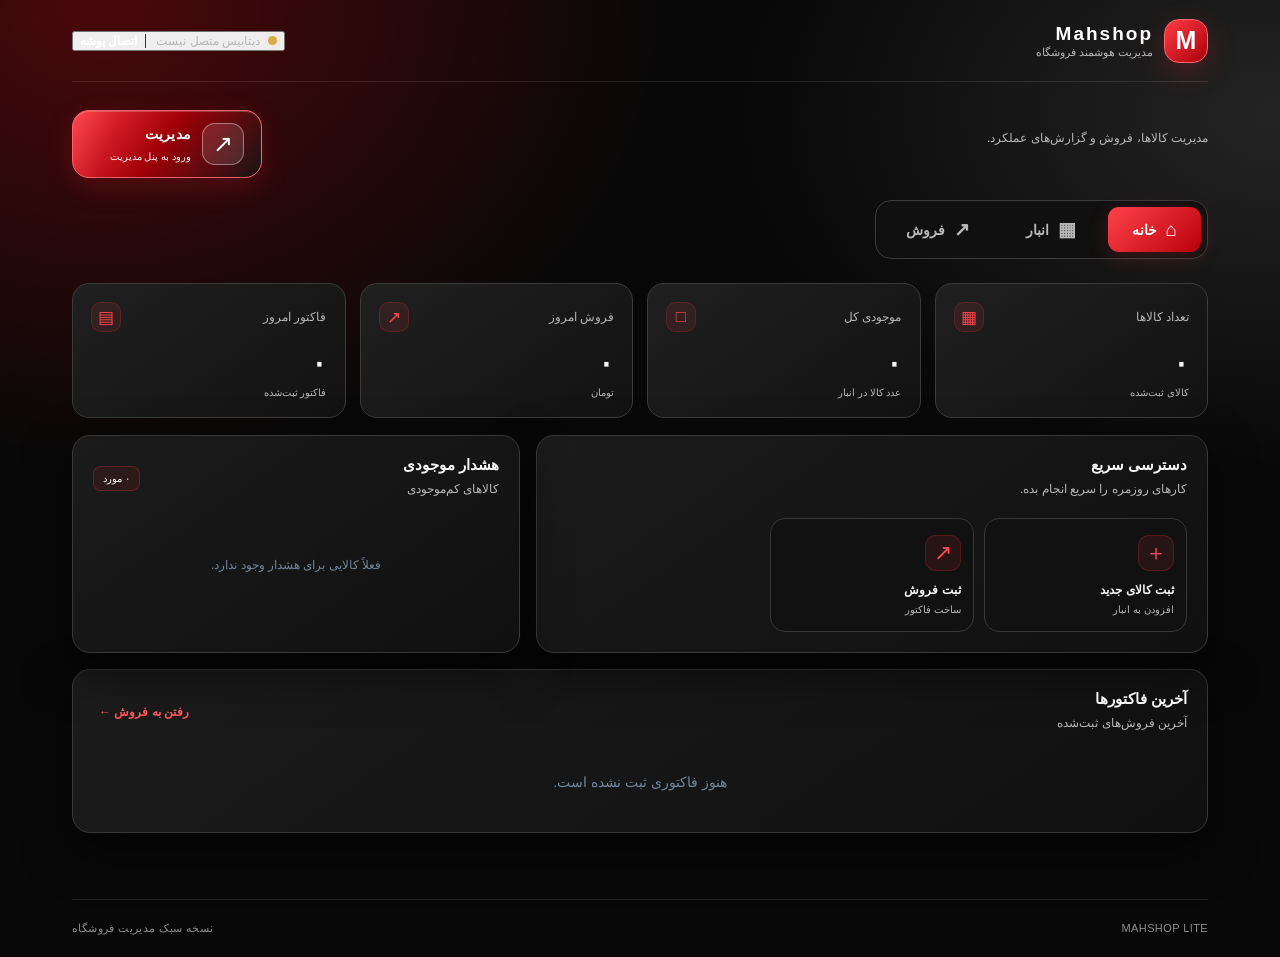
==== commit bd94cd97: "Add files via upload" ====
--- a/index.html
+++ b/index.html
@@ -2,60 +2,108 @@
 <html lang="fa" dir="rtl">
 <head>
   <meta charset="utf-8">
-  <meta name="viewport" content="width=device-width, initial-scale=1, viewport-fit=cover">
-  <meta name="theme-color" content="#05070d">
-  <title>بیزااپ | مدیریت هوشمند</title>
+  <meta name="viewport" content="width=device-width,initial-scale=1,viewport-fit=cover">
+  <meta name="theme-color" content="#9bdcff">
+  <title>Mahshop | مدیریت فروشگاه</title>
   <link rel="stylesheet" href="style.css">
 </head>
 <body>
   <div class="app-shell">
     <header class="topbar">
-      <a class="brand" href="../" aria-label="بازگشت به سایت فروشگاه"><span class="brand-mark">B</span><span><strong>بیزااپ</strong><small>مدیریت هوشمند</small></span></a>
-      <span class="local-tag"><i></i> تحلیل محلی اطلاعات</span>
+      <div class="brand"><div class="brand-mark">M</div><div><strong>Mahshop</strong><small>مدیریت هوشمند فروشگاه</small></div></div>
+      <button id="connectFolderBtn" class="connection connection-button" type="button" title="اتصال پوشه دیتابیس"><span id="dbDot" class="dot"></span><span id="dbStatus">دیتابیس متصل نیست</span><span class="connect-label">اتصال پوشه</span></button>
     </header>
 
     <main>
-      <section class="hero panel">
-        <div class="hero-copy">
-          <span class="eyebrow">SMART STORE ANALYTICS</span>
-          <h1>تصمیم‌های بهتر برای فروشگاهت</h1>
-          <p>پوشهٔ دیتابیس فروشگاه را وصل کن تا فروش، سود، موجودی و کالاهای نیازمند توجه بررسی شوند. فایل‌های اصلی فقط خوانده می‌شوند و تغییری نمی‌کنند.</p>
-          <div class="connect-actions">
-            <button id="connectBtn" class="btn btn-primary" type="button"><span>＋</span> اتصال پوشهٔ دیتابیس</button>
-            <button id="refreshBtn" class="btn btn-secondary" type="button" disabled>به‌روزرسانی تحلیل</button>
+      <section id="appView">
+        <div class="welcome-row"><div><p class="muted">مدیریت کالاها، فروش و گزارش‌های عملکرد.</p></div><a id="backupBtn" class="management-link" href="https://bizad71.github.io/1/test" target="_blank" rel="noopener noreferrer"><span class="management-link-icon">↗</span><span>مدیریت</span><small>ورود به پنل مدیریت</small></a></div>
+        <nav class="main-nav" aria-label="منوی اصلی">
+          <button class="nav-btn active" data-page="home"><span>⌂</span> خانه</button>
+          <button class="nav-btn" data-page="inventory"><span>▦</span> انبار</button>
+          <button class="nav-btn" data-page="sales"><span>↗</span> فروش</button>
+        </nav>
+
+        <section id="page-home" class="page">
+          <div class="stats-grid">
+            <article class="stat-card"><div class="stat-top"><span>تعداد کالاها</span><span class="stat-icon">▦</span></div><strong id="statProducts">۰</strong><small>کالای ثبت‌شده</small></article>
+            <article class="stat-card"><div class="stat-top"><span>موجودی کل</span><span class="stat-icon">□</span></div><strong id="statStock">۰</strong><small>عدد کالا در انبار</small></article>
+            <article class="stat-card"><div class="stat-top"><span>فروش امروز</span><span class="stat-icon">↗</span></div><strong id="statRevenue">۰</strong><small>تومان</small></article>
+            <article class="stat-card"><div class="stat-top"><span>فاکتور امروز</span><span class="stat-icon">▤</span></div><strong id="statInvoices">۰</strong><small>فاکتور ثبت‌شده</small></article>
           </div>
-          <p id="statusMessage" class="status-message" role="status">برای شروع، پوشه‌ای را انتخاب کن که فایل‌های biza-*.json داخل آن هستند.</p>
-        </div>
-        <div class="hero-art" aria-hidden="true"><div class="orbit orbit-one"></div><div class="orbit orbit-two"></div><div class="core"><span>AI</span></div><i class="node node-one"></i><i class="node node-two"></i><i class="node node-three"></i></div>
-        <input id="folderInput" type="file" webkitdirectory directory multiple hidden>
+          <div class="content-grid">
+            <article class="panel"><div class="panel-heading"><div><h3>دسترسی سریع</h3><p class="muted">کارهای روزمره را سریع انجام بده.</p></div></div>
+              <div class="quick-actions"><button class="quick-card" data-go="inventory"><span class="quick-icon">＋</span><b>ثبت کالای جدید</b><small>افزودن به انبار</small></button><button class="quick-card" data-go="sales"><span class="quick-icon">↗</span><b>ثبت فروش</b><small>ساخت فاکتور</small></button></div>
+            </article>
+            <article class="panel"><div class="panel-heading"><div><h3>هشدار موجودی</h3><p class="muted">کالاهای کم‌موجودی</p></div><span class="soft-badge" id="lowCount">۰ مورد</span></div><div id="lowStockList" class="compact-list empty-state">فعلاً کالایی برای هشدار وجود ندارد.</div></article>
+          </div>
+          <article class="panel"><div class="panel-heading"><div><h3>آخرین فاکتورها</h3><p class="muted">آخرین فروش‌های ثبت‌شده</p></div><button class="text-btn" data-go="sales">رفتن به فروش ←</button></div><div id="recentInvoices" class="table-wrap"></div></article>
+        </section>
+
+        <section id="page-inventory" class="page hidden">
+          <div class="section-heading"><div><span class="eyebrow">مدیریت کالا</span><h2>انبار</h2><p class="muted">ثبت و پیگیری کالاها و موجودی.</p></div><button id="scanBtn" class="primary-btn">▦ اسکن بارکد</button></div>
+          <article class="panel">
+            <div class="panel-heading"><div><h3 id="productFormTitle">ثبت کالای جدید</h3><p class="muted">بارکد را با اسکنر داخل سایت بخوان؛ نام و مشخصات کالا را خودت وارد کن.</p></div></div>
+            <form id="productForm" class="form-grid">
+              <input type="hidden" id="productId">
+              <div class="field"><label for="barcode">بارکد</label><div class="barcode-row"><input id="barcode" inputmode="numeric" autocomplete="off" placeholder="بارکد را اسکن یا وارد کن"><button type="button" id="externalScannerBtn" class="outline-btn">اسکن با دوربین</button></div><small class="hint">اسکنر داخل Mahshop باز می‌شود؛ تشخیص نام کالا انجام نمی‌شود.</small></div>
+              <div class="field"><label for="productName">نام کالا</label><input id="productName" placeholder="مثلاً نوشابه خانواده" required></div>
+              <div class="field"><label for="purchasePrice">قیمت خرید (تومان)</label><input id="purchasePrice" type="number" min="0" step="any" placeholder="۰" required></div>
+              <div class="field"><label for="salePrice">قیمت فروش (تومان)</label><input id="salePrice" type="number" min="0" step="any" placeholder="۰" required></div>
+              <div class="field"><label for="quantity">تعداد موجودی</label><input id="quantity" type="number" min="0" step="1" placeholder="۰" required></div>
+              <div class="form-actions"><button class="primary-btn" type="submit">ذخیره کالا</button><button class="outline-btn hidden" type="button" id="cancelEdit">انصراف از ویرایش</button></div>
+            </form>
+          </article>
+          <article class="panel"><div class="panel-heading"><div><h3>فهرست کالاها</h3><p class="muted">جست‌وجو با نام یا بارکد</p></div><span class="soft-badge" id="productCountBadge">۰ کالا</span></div><input id="inventorySearch" class="search-input" placeholder="جست‌وجوی کالا..."><div id="inventoryTable" class="table-wrap"></div></article>
+        </section>
+
+        <section id="page-sales" class="page hidden">
+          <div class="section-heading"><div><span class="eyebrow">صندوق سبک</span><h2>ثبت فروش</h2><p class="muted">کالا را انتخاب کن، به فاکتور اضافه کن و فروش را نهایی کن.</p></div></div>
+          <div class="content-grid sales-grid">
+            <article class="panel"><div class="panel-heading"><div><h3>افزودن کالا به فاکتور</h3><p class="muted">بارکد یا نام کالا را وارد کن.</p></div></div>
+              <form id="addToCartForm" class="stack-form"><label for="saleLookup">کالا / بارکد</label><div class="barcode-row"><input id="saleLookup" autocomplete="off" inputmode="numeric" placeholder="بارکد یا نام کالا" required><button id="saleScanBtn" type="button" class="outline-btn">اسکن پیوسته</button></div><div id="saleMatches" class="suggestions hidden"></div><label for="saleQty">تعداد</label><input id="saleQty" type="number" min="1" step="1" value="1" required><button class="primary-btn full" type="submit">افزودن به فاکتور</button></form>
+            </article>
+            <article class="panel"><div class="panel-heading"><div><h3>فاکتور جاری</h3><span class="soft-badge" id="cartCount">۰ قلم</span></div><button id="clearCartBtn" class="text-btn">پاک کردن</button></div><div id="cartItems" class="cart-items empty-state">هنوز کالایی اضافه نشده.</div><div class="cart-total"><span>مبلغ قابل پرداخت</span><strong id="cartTotal">۰ تومان</strong></div><button id="checkoutBtn" class="primary-btn full">ثبت نهایی فروش</button></article>
+          </div>
+          <article class="panel"><div class="panel-heading"><div><h3>سوابق فاکتورها</h3><p class="muted">فاکتورهای ثبت‌شده در این گوشی</p></div></div><input id="invoiceSearch" class="search-input" type="search" autocomplete="off" placeholder="جست‌وجو با شماره فاکتور یا تاریخ..." aria-label="جست‌وجوی فاکتور بر اساس شماره یا تاریخ"><div id="invoiceTable" class="table-wrap"></div></article>
+        </section>
+
       </section>
+    </main>
+    <footer><span> MAHSHOP LITE </span><span>نسخه سبک مدیریت فروشگاه</span></footer>
+  </div>
 
-      <section id="dashboard" class="dashboard" hidden>
-        <div class="section-heading"><div><span class="eyebrow">STORE OVERVIEW</span><h2>خلاصهٔ فروشگاه</h2></div><span id="dataDate" class="muted"></span></div>
-        <div class="stats-grid">
-          <article class="stat-card"><span class="stat-icon blue">↗</span><span class="stat-label">مجموع فروش ثبت‌شده</span><strong id="totalSales">—</strong><small id="invoiceCount">—</small></article>
-          <article class="stat-card"><span class="stat-icon green">٪</span><span class="stat-label">سود ناخالص محاسبه‌شده</span><strong id="totalProfit">—</strong><small id="profitMargin">بر اساس قیمت خرید ثبت‌شده در فاکتور</small></article>
-          <article class="stat-card"><span class="stat-icon violet">▦</span><span class="stat-label">کالاهای ثبت‌شده</span><strong id="productCount">—</strong><small id="stockUnits">—</small></article>
-          <article class="stat-card"><span class="stat-icon orange">◷</span><span class="stat-label">ارزش خرید موجودی فعلی</span><strong id="stockValue">—</strong><small>بر اساس قیمت خرید فعلی کالاها</small></article>
-        </div>
-
-        <div class="content-grid">
-          <section class="panel content-panel"><div class="panel-heading"><div><span class="eyebrow">RECOMMENDATIONS</span><h3>پیشنهادهای هوشمند</h3></div><span class="heading-icon">✦</span></div><div id="recommendations" class="recommendations"><p class="empty">برای دیدن پیشنهادها پوشه را وصل کن.</p></div></section>
-          <section class="panel content-panel"><div class="panel-heading"><div><span class="eyebrow">SALES PERFORMANCE</span><h3>فروش کالاها</h3></div></div><div id="topProducts" class="product-rankings"><p class="empty">هنوز اطلاعاتی بارگذاری نشده است.</p></div></section>
-        </div>
-
-        <section class="panel table-panel"><div class="panel-heading"><div><span class="eyebrow">INVENTORY WATCH</span><h3>وضعیت کالاها</h3></div><span id="inventoryCount" class="count-chip">۰ کالا</span></div><div class="table-wrap"><table><thead><tr><th>نام کالا</th><th>موجودی</th><th>فروش ثبت‌شده</th><th>سود واحد</th><th>وضعیت</th></tr></thead><tbody id="inventoryRows"><tr><td colspan="5" class="empty">ابتدا پوشهٔ دیتابیس را متصل کن.</td></tr></tbody></table></div></section>
-
-        <section class="content-grid lower-grid">
-          <section class="panel content-panel"><div class="panel-heading"><div><span class="eyebrow">SALES TREND</span><h3>روند فروش</h3></div></div><div id="trendPanel" class="trend-panel"><div class="trend-empty">بعد از اتصال پوشه، وضعیت سابقهٔ فروش نمایش داده می‌شود.</div></div></section>
-          <section class="panel content-panel"><div class="panel-heading"><div><span class="eyebrow">ASK YOUR STORE</span><h3>پرسش از اطلاعات فروشگاه</h3></div><span class="heading-icon">✧</span></div><form id="askForm" class="ask-form"><label for="questionInput">سؤالت را دربارهٔ فروشگاه بنویس</label><div class="ask-input-row"><input id="questionInput" type="text" placeholder="مثلاً کدام کالا بیشترین سود را داشته؟" autocomplete="off"><button class="btn btn-primary" type="submit">پاسخ</button></div></form><div id="answerBox" class="answer-box">پاسخ‌ها بر اساس اطلاعات همین پوشه و محاسبات محلی ارائه می‌شوند.</div><p class="tiny-note">این نسخه بدون ارسال اطلاعات به سرویس بیرونی کار می‌کند؛ پاسخ‌گویی آن مبتنی بر قواعد و آمار محلی است، نه مدل گفت‌وگوی آنلاین.</p></section>
-        </section>
+  <div id="scannerModal" class="scanner-modal hidden" aria-hidden="true" role="dialog" aria-modal="true" aria-label="اسکن پیوسته بارکد">
+    <div class="scanner-card">
+      <div class="scanner-header">
+        <div><span class="eyebrow">MAHSHOP BARCODE</span><h2 id="scannerTitle">اسکن بارکد</h2><p id="scannerStatus" class="scanner-status">برای شروع، دوربین را آماده می‌کنیم…</p></div>
+        <button id="scannerClose" class="scanner-close" type="button" aria-label="بستن اسکنر">×</button>
+      </div>
+      <div class="scanner-view">
+        <video id="scannerVideo" playsinline muted></video>
+        <div class="scanner-aim" aria-hidden="true"><span></span></div>
+        <div id="scannerLoading" class="scanner-loading">در حال آماده‌سازی دوربین…</div>
+      </div>
+      <div class="scanner-result">
+        <div><small>آخرین بارکد خوانده‌شده</small><strong id="scannerResult">—</strong></div>
+        <span id="scannerCounter" class="scanner-counter">۰ اسکن</span>
+      </div>
+      <section id="scannerSaleList" class="scanner-sale-list hidden" aria-live="polite">
+        <div class="scanner-sale-list-heading"><strong>کالاهای فاکتور</strong><small>کالای جدید در ابتدای فهرست</small></div>
+        <div id="scannerSaleItems" class="scanner-sale-items"><p class="scanner-sale-empty">هنوز کالایی اسکن نشده است.</p></div>
+        <div class="scanner-sale-total"><span>جمع فاکتور</span><strong id="scannerSaleTotal">۰ تومان</strong></div>
       </section>
-
-      <section id="welcomeState" class="welcome-state"><div class="welcome-icon">▤</div><h2>اطلاعات فروشگاهت را بررسی کن</h2><p>برای شروع، پوشهٔ دیتابیس را انتخاب کن. این صفحه فایل‌های کالاها، فاکتورها و گردش انبار را می‌خواند و گزارش را در همین مرورگر می‌سازد.</p><div class="file-pills"><span>biza-products.json</span><span>biza-invoices.json</span><span>biza-stock-movements.json</span><span>biza-settings.json</span></div></section>
-      <footer><span>بیزااپ · مدیریت هوشمند</span><span>اطلاعات فقط خوانده می‌شوند و به سرور ارسال نمی‌شوند.</span></footer>
-    </main>
+      <p id="scannerHelp" class="scanner-help">بارکد را مقابل دوربین بگیر. پس از هر بارکد، اسکنر برای کالای بعدی فعال می‌ماند.</p>
+      <div class="scanner-actions">
+        <button id="scannerSwitch" type="button" class="outline-btn">تعویض دوربین</button>
+        <button id="scannerStop" type="button" class="primary-btn">توقف اسکن</button>
+      </div>
+    </div>
   </div>
+  <div id="invoiceModal" class="invoice-modal hidden" aria-hidden="true" role="dialog" aria-modal="true" aria-label="مشاهده فاکتور">
+    <div class="invoice-modal-card"><div class="invoice-modal-actions"><strong>مشاهده فاکتور</strong><div><button id="invoiceModalPrint" class="primary-btn">چاپ / ذخیره PDF</button><button id="invoiceModalClose" class="outline-btn">بستن</button></div></div><div id="invoiceModalBody"></div></div>
+  </div>
+  <div id="toast" class="toast" role="status"></div>
+  <input id="barcodeFallback" class="visually-hidden" inputmode="numeric" aria-label="ورود بارکد">
   <script src="script.js"></script>
 </body>
-</html>
+</html>
--- a/style.css
+++ b/style.css
@@ -1,203 +1,203 @@
-@import url('https://fonts.googleapis.com/css2?family=Vazirmatn:wght@400;500;600;700;800&display=swap');
-:root{color-scheme:dark;--bg:#07111f;--panel:#0d1a2b;--panel2:#101f33;--line:#20334b;--text:#edf5ff;--muted:#91a4bd;--blue:#39a5ff;--green:#3bd6a0;--orange:#ffbd66;--red:#ff7b83;--violet:#b2a0ff}
-*{box-sizing:border-box}body{margin:0;background:radial-gradient(ellipse at 80% -10%,#173b62 0,transparent 35%),var(--bg);color:var(--text);font-family:'Vazirmatn',Tahoma,Arial,sans-serif;line-height:1.7}button,input{font:inherit}.app-shell{max-width:1240px;margin:auto;padding:0 24px}.topbar{height:82px;display:flex;align-items:center;justify-content:space-between;border-bottom:1px solid #1c2c40;margin-bottom:28px}.brand{display:flex;gap:12px;align-items:center;color:inherit;text-decoration:none}.brand-mark{display:grid;place-items:center;width:43px;height:43px;border-radius:14px;background:linear-gradient(135deg,#46b7ff,#1761d6);font-weight:800;font-size:23px;box-shadow:0 8px 24px #1474d633}.brand strong,.brand small{display:block}.brand strong{font-size:17px}.brand small{color:var(--muted);font-size:12px}.local-tag{display:flex;align-items:center;gap:9px;color:#b6c6d9;font-size:12px;background:#102136;border:1px solid var(--line);border-radius:30px;padding:7px 12px}.local-tag i{width:7px;height:7px;border-radius:50%;background:var(--green);box-shadow:0 0 12px #3bd6a0}.panel{background:linear-gradient(145deg,#102035,#0b1727);border:1px solid var(--line);border-radius:22px;box-shadow:0 18px 45px #00000018}.hero{position:relative;overflow:hidden;display:flex;align-items:center;min-height:300px;padding:36px 42px;margin-bottom:34px}.hero-copy{position:relative;z-index:1;max-width:720px}.eyebrow{display:block;color:var(--blue);font-size:10px;font-weight:800;letter-spacing:1.5px;direction:ltr;text-align:right}.hero h1{font-size:clamp(25px,3.2vw,37px);line-height:1.45;margin:9px 0 10px}.hero p{max-width:700px;color:#a8bad0;font-size:14px;margin:0 0 20px}.connect-actions{display:flex;flex-wrap:wrap;gap:10px}.btn{border:0;border-radius:12px;padding:10px 17px;cursor:pointer;font-weight:700;font-size:13px;transition:transform .15s,opacity .15s}.btn:hover:not(:disabled){transform:translateY(-1px)}.btn:disabled{opacity:.4;cursor:not-allowed}.btn-primary{background:linear-gradient(135deg,#3eb5ff,#2673ed);color:white;box-shadow:0 7px 22px #2379e52b}.btn-secondary{background:#182a40;color:#d9e7f7;border:1px solid #2a405a}.btn-primary span{font-size:18px;vertical-align:-1px;margin-left:4px}.status-message{font-size:12px!important;margin:12px 0 0!important;color:var(--muted)!important}.status-message.error{color:var(--red)!important}.status-message.success{color:var(--green)!important}.hero-art{position:absolute;left:40px;top:50%;width:230px;height:230px;transform:translateY(-50%);opacity:.72}.orbit{position:absolute;border:1px solid #2d6da0;border-radius:50%;inset:15px;transform:rotate(-30deg) scaleY(.58)}.orbit-two{inset:40px;transform:rotate(55deg) scaleY(.7);border-color:#32608a}.core{position:absolute;inset:75px;display:grid;place-items:center;border-radius:28px;background:linear-gradient(135deg,#2379c7,#122b54);border:1px solid #4bb8ff;box-shadow:0 0 45px #2a9aff3b;font-weight:800;font-size:23px}.node{position:absolute;width:11px;height:11px;border-radius:50%;background:#54c5ff;box-shadow:0 0 17px #39a5ff}.node-one{top:22px;right:45px}.node-two{bottom:38px;left:28px;background:var(--green);box-shadow:0 0 17px var(--green)}.node-three{right:18px;bottom:64px;background:var(--violet);box-shadow:0 0 17px var(--violet)}.section-heading,.panel-heading{display:flex;align-items:center;justify-content:space-between;gap:12px}.section-heading{margin:0 0 15px}.section-heading h2,.panel-heading h3{margin:3px 0 0;font-size:19px}.muted{font-size:12px;color:var(--muted)}.stats-grid{display:grid;grid-template-columns:repeat(4,minmax(0,1fr));gap:14px;margin-bottom:18px}.stat-card{background:var(--panel);border:1px solid var(--line);border-radius:18px;padding:18px;min-width:0}.stat-icon{width:36px;height:36px;display:grid;place-items:center;border-radius:12px;font-weight:800;font-size:18px;margin-bottom:13px}.blue{background:#12395a;color:#60bdff}.green{background:#123e37;color:var(--green)}.violet{background:#302751;color:var(--violet)}.orange{background:#49351f;color:var(--orange)}.stat-label{display:block;font-size:12px;color:#9fb2c9}.stat-card strong{display:block;font-size:clamp(19px,2vw,27px);margin:5px 0;overflow-wrap:anywhere}.stat-card small{font-size:10px;color:#8298b2;display:block}.content-grid{display:grid;grid-template-columns:1fr 1fr;gap:18px;margin-bottom:18px}.content-panel,.table-panel{padding:22px}.panel-heading{margin-bottom:18px}.panel-heading h3{font-size:16px}.heading-icon{width:34px;height:34px;display:grid;place-items:center;border-radius:11px;background:#173352;color:#6cc4ff;font-size:19px}.recommendations{display:grid;gap:11px}.recommendation{display:flex;align-items:flex-start;gap:11px;padding:12px;border:1px solid #20344a;background:#0b1727;border-radius:13px}.rec-icon{flex:0 0 30px;width:30px;height:30px;border-radius:10px;display:grid;place-items:center;background:#193553;color:#71c7ff}.recommendation.warn .rec-icon{background:#432c20;color:var(--orange)}.recommendation.good .rec-icon{background:#123c34;color:var(--green)}.recommendation strong{display:block;font-size:12px;margin-bottom:3px}.recommendation p{margin:0;color:#9aadc3;font-size:11px}.rank-row{display:grid;grid-template-columns:minmax(75px,1fr) 2fr auto;gap:10px;align-items:center;margin:14px 0;font-size:11px}.rank-name{overflow:hidden;text-overflow:ellipsis;white-space:nowrap}.rank-track{height:7px;border-radius:20px;background:#1c2b3e;overflow:hidden}.rank-fill{height:100%;background:linear-gradient(90deg,#2682ed,#4ac4ff);border-radius:20px}.rank-value{color:#b8cbe0;white-space:nowrap}.table-panel{margin-bottom:18px}.count-chip{background:#172b42;color:#a9c8e8;border-radius:30px;padding:5px 10px;font-size:11px;white-space:nowrap}.table-wrap{overflow:auto}table{border-collapse:collapse;width:100%;min-width:600px;text-align:right}th{font-size:11px;color:#8fa5bd;font-weight:600;background:#0b1727}td,th{padding:13px 12px;border-bottom:1px solid #1b2a3d}td{font-size:12px;color:#c8d6e7}tbody tr:last-child td{border-bottom:0}.badge{display:inline-block;border-radius:30px;padding:3px 9px;font-size:10px;white-space:nowrap}.badge.ok{background:#123c34;color:#56e0ae}.badge.warn{background:#49351f;color:#ffca7e}.badge.danger{background:#48232c;color:#ff9ca2}.trend-panel{min-height:135px}.trend-empty{background:#0b1727;border:1px dashed #2c4059;border-radius:13px;padding:17px;color:#9cafc5;font-size:12px}.trend-bars{display:flex;align-items:end;gap:7px;height:115px;padding:12px 2px 0;border-bottom:1px solid #2a3b50}.trend-bar-wrap{flex:1;display:flex;flex-direction:column;align-items:center;justify-content:end;gap:6px;height:100%;min-width:0}.trend-bar{width:min(100%,26px);background:linear-gradient(180deg,#4bc4ff,#256fe1);border-radius:6px 6px 2px 2px;min-height:3px}.trend-label{font-size:9px;color:#879cb5}.trend-caption{color:#9db0c7;font-size:11px;margin-top:12px}.ask-form label{display:block;font-size:11px;color:#9cafc5;margin-bottom:7px}.ask-input-row{display:flex;gap:8px}.ask-input-row input{min-width:0;flex:1;background:#081523;border:1px solid #293c54;color:var(--text);border-radius:11px;padding:10px 12px;outline:none;font-size:12px}.ask-input-row input:focus{border-color:#348fdb}.answer-box{margin-top:12px;padding:13px;background:#0a1726;border:1px solid #20344b;border-radius:12px;font-size:12px;color:#b9cadd;min-height:60px;white-space:pre-line}.tiny-note{font-size:10px;color:#70859f;margin:10px 0 0}.empty{font-size:12px;color:#7f94ad;text-align:center;padding:18px 8px}.welcome-state{text-align:center;padding:38px 22px 48px;max-width:780px;margin:0 auto}.welcome-icon{width:60px;height:60px;border-radius:19px;display:grid;place-items:center;background:#112c47;border:1px solid #28527b;color:#6bc4ff;font-size:28px;margin:0 auto 14px}.welcome-state h2{font-size:20px;margin:0 0 7px}.welcome-state p{font-size:13px;color:#92a7c0;max-width:600px;margin:0 auto 20px}.file-pills{display:flex;gap:7px;justify-content:center;flex-wrap:wrap}.file-pills span{direction:ltr;font:10px ui-monospace,monospace;color:#a5bdd6;background:#102136;border:1px solid #203a55;border-radius:7px;padding:6px 8px}footer{display:flex;justify-content:space-between;gap:12px;border-top:1px solid #1b2a3d;padding:18px 0 25px;margin-top:16px;color:#657c97;font-size:10px}
-@media(max-width:900px){.hero-art{opacity:.22;left:0}.hero-copy{max-width:100%}.stats-grid{grid-template-columns:repeat(2,minmax(0,1fr))}.content-grid{grid-template-columns:1fr}.hero{padding:28px 24px}.app-shell{padding:0 15px}}
-@media(max-width:480px){.topbar{height:70px;margin-bottom:18px}.local-tag{font-size:10px;padding:6px 9px}.brand-mark{width:38px;height:38px}.hero{padding:24px 17px;border-radius:17px}.hero h1{font-size:25px}.hero p{font-size:12px}.connect-actions .btn{flex:1;padding:10px 9px;font-size:11px}.stats-grid{gap:9px}.stat-card{padding:13px;border-radius:14px}.stat-card strong{font-size:20px}.stat-label{font-size:11px}.stat-card small{font-size:9px}.content-panel,.table-panel{padding:16px}.section-heading h2{font-size:17px}.section-heading{align-items:flex-end}.rank-row{grid-template-columns:85px 1fr auto;gap:7px}footer{flex-direction:column;gap:4px}.ask-input-row{flex-direction:column}.ask-input-row .btn{width:100%}}
-
-
-/* MAHSHOP BLACK / RED / WHITE THEME — visual-only overrides; layout and behavior unchanged */
-:root{color-scheme:dark;--bg:#080808;--panel:#121212;--panel2:#191919;--line:#343434;--text:#ffffff;--muted:#b8b8b8;--blue:#ff303b;--green:#ffffff;--orange:#ff626a;--red:#ff626a;--violet:#ff9298}
-body{background:radial-gradient(ellipse at 80% -10%,#4a090d 0,transparent 36%),var(--bg);color:#fff}
-.topbar{border-bottom-color:#3a1719}
-.brand-mark{background:linear-gradient(135deg,#ff4a53,#a8000a);box-shadow:0 8px 24px #ff263533;color:#fff}
-.local-tag{color:#f2f2f2;background:#171717;border-color:#3a3a3a}
-.local-tag i{background:#ff303b;box-shadow:0 0 12px #ff303b}
-.panel{background:linear-gradient(145deg,#191919,#0c0c0c);border-color:#3a292a;box-shadow:0 18px 45px #0008}
-.eyebrow{color:#ff4a53}
-.hero p{color:#d0d0d0}
-.btn-primary{background:linear-gradient(135deg,#ff4a53,#c9000c);color:#fff;box-shadow:0 7px 22px #ff26352b}
-.btn-secondary{background:#202020;color:#fff;border:1px solid #4a3032}
-.status-message.error,.recommendation.warn .rec-icon{color:#ff777e!important}
-.status-message.success{color:#fff!important}
-.orbit{border-color:#76242a}.orbit-two{border-color:#9d2a31}
-.core{background:linear-gradient(135deg,#f32935,#5c080d);border-color:#ff5961;box-shadow:0 0 45px #ff253b3b;color:#fff}
-.node{background:#ff404a;box-shadow:0 0 17px #ff303b}.node-two,.node-three{background:#fff;box-shadow:0 0 14px #ffffffaa}
-.stat-card{background:linear-gradient(145deg,#191919,#101010);border-color:#343434}
-.blue,.green,.violet,.orange{background:#2a1113;color:#ff646d}
-.stat-label{color:#e0e0e0}.stat-card small{color:#a8a8a8}
-.heading-icon,.rec-icon,.welcome-icon{background:#2b1113;color:#ff5b65;border-color:#5a2529}
-.recommendation{border-color:#383030;background:#111}
-.recommendation.warn .rec-icon{background:#351416;color:#ff777e}
-.recommendation.good .rec-icon{background:#252525;color:#fff}
-.recommendation p{color:#c3c3c3}
-.rank-track{background:#333}.rank-fill{background:linear-gradient(90deg,#a9000b,#ff4a53)}.rank-value{color:#fff}
-.count-chip{background:#2b1113;color:#fff;border:1px solid #5a2529}
-th{color:#fff;background:#1c1c1c}
-td,th{border-bottom-color:#333}td{color:#e5e5e5}
-.badge.ok,.badge.warn,.badge.danger{background:#321416;color:#ff9298}
-.trend-empty{background:#101010;border-color:#633036;color:#ccc}
-.trend-bars{border-bottom-color:#444}.trend-bar{background:linear-gradient(180deg,#ff5b65,#a8000a)}.trend-label,.trend-caption{color:#c3c3c3}
-.ask-form label{color:#ddd}.ask-input-row input{background:#080808;border-color:#444;color:#fff}.ask-input-row input:focus{border-color:#ff303b}
-.answer-box{background:#111;border-color:#3b292a;color:#eee}
-.tiny-note,.empty{color:#aaa}
-.welcome-state p{color:#ccc}
-.file-pills span{color:#fff;background:#171717;border-color:#454545}
-footer{border-top-color:#333;color:#999}
-button:focus-visible,input:focus-visible{outline:2px solid #ff303b;outline-offset:2px}
-::selection{background:#ff303b;color:#fff}
-
-/* MAHSHOP SPACE BLUE theme — visual overrides only */
-:root{color-scheme:dark;--bg:#050b19;--panel:#0b1729;--panel2:#10213a;--line:#25456e;--text:#edf5ff;--muted:#9aafd0;--blue:#55a7ff;--green:#43dfbd;--orange:#ffc56b;--red:#ff7789;--violet:#a7bfff}
-html{background:#050b19}
-body{position:relative;isolation:isolate;background:radial-gradient(ellipse at 82% -8%,rgba(29,105,191,.24),transparent 38%),radial-gradient(ellipse at 4% 38%,rgba(18,66,128,.16),transparent 34%),#050b19;color:var(--text)}
-body::before{content:"";position:fixed;inset:0;z-index:-1;pointer-events:none;opacity:.23;background-image:linear-gradient(rgba(66,143,220,.13) 1px,transparent 1px),linear-gradient(90deg,rgba(66,143,220,.13) 1px,transparent 1px),radial-gradient(circle at 20% 24%,#58baff 0 1px,transparent 2px),radial-gradient(circle at 77% 65%,#58baff 0 1px,transparent 2px);background-size:44px 44px,44px 44px,170px 170px,230px 230px}
-.topbar{border-bottom-color:#1a3558}
-.brand-mark{background:linear-gradient(135deg,#86d1ff,#2674f2);box-shadow:0 0 25px #2388ff4a;color:#06132b}
-.local-tag{color:#c7dcf7;background:#0b1b31;border-color:#27456a}
-.local-tag i{background:#43dfbd;box-shadow:0 0 13px #43dfbd}
-.panel{background:linear-gradient(145deg,rgba(15,34,59,.96),rgba(7,17,33,.97));border-color:#25456e;box-shadow:0 18px 45px #0005, inset 0 1px #ffffff08}
-.hero{background:radial-gradient(ellipse at 84% 45%,#12376680,transparent 48%),linear-gradient(125deg,#0d203a,#081326)!important;border-color:#2b5685}
-.eyebrow{color:#72bdff}
-.hero p,.recommendation p,.welcome-state p{color:#b8cbe4}
-.btn-primary{background:linear-gradient(135deg,#62b7ff,#2569e8);color:#04142b;box-shadow:0 7px 24px #2588ff36;border:1px solid #83c9ff}
-.btn-primary:hover{filter:brightness(1.1);box-shadow:0 9px 28px #2588ff50}
-.btn-secondary{background:#10223b;color:#dcecff;border:1px solid #31577f}
-.orbit{border-color:#2868a6}.orbit-two{border-color:#3e8bce}
-.core{background:linear-gradient(135deg,#4eb6ff,#2454dc);border-color:#8ed7ff;box-shadow:0 0 45px #2588ff55;color:#06152b}
-.node{background:#70c7ff;box-shadow:0 0 17px #42aaff}.node-two,.node-three{background:#43dfbd;box-shadow:0 0 14px #43dfbd88}
-.stat-card{background:linear-gradient(145deg,#10243e,#0a172a);border-color:#27476c;box-shadow:0 12px 28px #0003}
-.blue,.green,.violet,.orange{background:#102a48;color:#78c5ff}
-.stat-label{color:#d0e2f8}.stat-card small{color:#9db4d3}
-.heading-icon,.rec-icon,.welcome-icon{background:#102c4c;color:#78c5ff;border-color:#2b5b8b}
-.recommendation{border-color:#27466a;background:linear-gradient(145deg,#0c1b30,#091426)}
-.recommendation.warn .rec-icon{background:#382a17;color:#ffd07a}.recommendation.good .rec-icon{background:#10372f;color:#54e2bf}
-.rank-track{background:#1b304c}.rank-fill{background:linear-gradient(90deg,#2769e8,#65c4ff)}.rank-value{color:#b9ddff}
-.count-chip{background:#102b49;color:#c8e6ff;border:1px solid #2c5b88}
-th{color:#eaf5ff;background:#102440}
-td,th{border-bottom-color:#25405f}td{color:#dce9fa}
-.badge.ok{background:#10392f;color:#6ce8c8}.badge.warn{background:#3b301b;color:#ffdb86}.badge.danger{background:#3a1c2b;color:#ff9cb1}
-.trend-empty{background:#0b1b30;border-color:#31577f;color:#b9cce4}
-.trend-bars{border-bottom-color:#315174}.trend-bar{background:linear-gradient(180deg,#76caff,#2867ed)}.trend-label,.trend-caption{color:#a9bfdc}
-.ask-form label{color:#d4e6fb}.ask-input-row input{background:#071326;border-color:#2c4c70;color:#edf5ff}.ask-input-row input:focus{border-color:#68bfff;box-shadow:0 0 0 3px #318fff22}
-.answer-box{background:#0b1c31;border-color:#2a4e77;color:#e5f1ff}
-.tiny-note,.empty{color:#9eb4d1}
-.file-pills span{color:#d9eaff;background:#10223a;border-color:#2c4e74}
-footer{border-top-color:#203b5c;color:#8ea7c8}
-button:focus-visible,input:focus-visible{outline:2px solid #70c7ff;outline-offset:2px}
-::selection{background:#368cf0;color:#fff}
-@media(prefers-reduced-motion:reduce){*,*::before,*::after{scroll-behavior:auto!important;animation-duration:.01ms!important;transition-duration:.01ms!important}}
-
-
-/* MAHSHOP EMERALD / BLACK theme — detailed visual-only overrides; analytics logic and layout unchanged */
-:root{color-scheme:dark;--bg:#06100d;--panel:#0b1914;--panel2:#10271e;--line:#24513e;--text:#effff5;--muted:#91b8a2;--blue:#65e6a8;--green:#65e6a8;--orange:#f4c879;--red:#ff858b;--violet:#9de9c1}
-html{background:#06100d}
-body{position:relative;isolation:isolate;background:radial-gradient(ellipse at 82% -8%,rgba(25,184,107,.22),transparent 38%),radial-gradient(ellipse at 4% 38%,rgba(18,91,57,.16),transparent 34%),#06100d;color:var(--text)}
-body::before{content:"";position:fixed;inset:0;z-index:-1;pointer-events:none;opacity:.22;background-image:linear-gradient(rgba(72,186,129,.12) 1px,transparent 1px),linear-gradient(90deg,rgba(72,186,129,.12) 1px,transparent 1px),radial-gradient(circle at 20% 24%,#65e6a8 0 1px,transparent 2px),radial-gradient(circle at 77% 65%,#65e6a8 0 1px,transparent 2px);background-size:44px 44px,44px 44px,170px 170px,230px 230px}
-.topbar{border-bottom-color:#1b3b2c}
-.brand-mark{background:linear-gradient(135deg,#a0f5c8,#19b86b);box-shadow:0 0 25px #19b86b4a;color:#062015}
-.local-tag{color:#c9f2dc;background:#0b1d14;border-color:#28513c}
-.local-tag i{background:#65e6a8;box-shadow:0 0 13px #65e6a8}
-.panel{background:linear-gradient(145deg,rgba(15,39,29,.97),rgba(7,19,13,.98));border-color:#24513e;box-shadow:0 18px 45px #0006,inset 0 1px #ffffff08}
-.hero{background:radial-gradient(ellipse at 84% 45%,#145c3b80,transparent 48%),linear-gradient(125deg,#0d281b,#08160f)!important;border-color:#2a6748}
-.eyebrow{color:#78edb3}
-.hero p,.recommendation p,.welcome-state p{color:#b7d8c4}
-.btn-primary{background:linear-gradient(135deg,#85f0b8,#19b86b);color:#062015;box-shadow:0 7px 24px #19b86b36;border:1px solid #a1f5c9}
-.btn-primary:hover{filter:brightness(1.08);box-shadow:0 9px 28px #19b86b50}
-.btn-secondary{background:#11291d;color:#e1ffed;border:1px solid #32694b}
-.orbit{border-color:#2b8557}.orbit-two{border-color:#3b9e6a}
-.core{background:linear-gradient(135deg,#65e6a8,#14884f);border-color:#a1f5c9;box-shadow:0 0 45px #19b86b55;color:#062015}
-.node{background:#8af0bb;box-shadow:0 0 17px #65e6a8}.node-two,.node-three{background:#65e6a8;box-shadow:0 0 14px #65e6a888}
-.stat-card{background:linear-gradient(145deg,#10271c,#0a1912);border-color:#28533c;box-shadow:0 12px 28px #0004}
-.blue,.green,.violet,.orange{background:#123624;color:#83efb6}
-.stat-label{color:#d0f0dc}.stat-card small{color:#9dc4ac}
-.heading-icon,.rec-icon,.welcome-icon{background:#123724;color:#83efb6;border-color:#2e6a49}
-.recommendation{border-color:#28533c;background:linear-gradient(145deg,#0c2117,#09170f)}
-.recommendation.warn .rec-icon{background:#3b301b;color:#f4d18b}.recommendation.good .rec-icon{background:#103a27;color:#83efb6}
-.rank-track{background:#1b3b2b}.rank-fill{background:linear-gradient(90deg,#159957,#75efb1)}.rank-value{color:#baf5d1}
-.count-chip{background:#103523;color:#d0f8df;border:1px solid #2c6948}
-th{color:#eafff1;background:#10291c}
-td,th{border-bottom-color:#254b36}td{color:#d9f0e1}
-.badge.ok{background:#103a27;color:#83efb6}.badge.warn{background:#3b301b;color:#f4d18b}.badge.danger{background:#3a1c25;color:#ff9ca2}
-.trend-empty{background:#0b1e14;border-color:#32694b;color:#c0dfcb}
-.trend-bars{border-bottom-color:#315b40}.trend-bar{background:linear-gradient(180deg,#85f0b8,#159957)}.trend-label,.trend-caption{color:#a9cbb5}
-.ask-form label{color:#d5f0de}.ask-input-row input{background:#07160e;border-color:#2d573d;color:#effff5}.ask-input-row input:focus{border-color:#78edb3;box-shadow:0 0 0 3px #19b86b22}
-.answer-box{background:#0b1e14;border-color:#2a553b;color:#e5f8eb}
-.tiny-note,.empty{color:#9ebca8}
-.file-pills span{color:#d9f8e5;background:#10271b;border-color:#2c5b3f}
-footer{border-top-color:#203f2d;color:#8eae98}
-button:focus-visible,input:focus-visible{outline:2px solid #83efb6;outline-offset:2px}
-::selection{background:#19b86b;color:#06100d}
-@media(prefers-reduced-motion:reduce){*,*::before,*::after{scroll-behavior:auto!important;animation-duration:.01ms!important;transition-duration:.01ms!important}}
-
-
-/* MAHSHOP // HOLOGRAPHIC COMMAND CENTER — rich visual skin, no layout/logic changes */
+:root{--bg:#080d15;--panel:#111a27;--panel2:#162334;--line:#26384b;--blue:#9bdcff;--blue2:#63bff4;--blue3:#dff5ff;--text:#eef7ff;--muted:#8ea4b9;--green:#51d6a0;--red:#ff7e8c;--radius:20px;--shadow:0 18px 48px #0003}
+*{box-sizing:border-box}html{background:var(--bg);scroll-behavior:smooth}body{margin:0;background:radial-gradient(ellipse at 10% 0%,#16314a 0,transparent 36%),var(--bg);color:var(--text);font-family:Vazirmatn,Tahoma,sans-serif;min-height:100vh;font-size:14px}button,input{font:inherit}button{cursor:pointer;transition:transform .15s,background .15s,border-color .15s}button:active{transform:scale(.98)}.hidden{display:none!important}.app-shell{max-width:1180px;margin:auto;padding:0 22px}.topbar{height:82px;display:flex;align-items:center;gap:18px;border-bottom:1px solid #ffffff12}.brand{display:flex;align-items:center;gap:11px;min-width:220px}.brand-mark{width:44px;height:44px;border-radius:15px;background:linear-gradient(135deg,var(--blue),#429edb);color:#07111c;display:grid;place-items:center;font-size:25px;font-weight:800;box-shadow:0 8px 24px #73caff25}.brand strong{font-size:19px;letter-spacing:2px;display:block}.brand small{display:block;color:var(--muted);font-size:11px;margin-top:1px}.connection{margin-right:auto;display:flex;align-items:center;gap:8px;font-size:12px;color:var(--muted)}.dot{width:9px;height:9px;border-radius:50%;background:#dba94a;box-shadow:0 0 12px #dba94a55}.dot.ok{background:var(--green);box-shadow:0 0 12px #51d6a055}.dot.bad{background:var(--red);box-shadow:0 0 12px #ff7e8c55}.icon-btn{border:1px solid var(--line);background:var(--panel);color:var(--text);width:40px;height:40px;border-radius:13px}main{min-height:calc(100vh - 140px);padding:28px 0 50px}footer{height:58px;display:flex;justify-content:space-between;align-items:center;border-top:1px solid #ffffff12;color:#61778d;font-size:11px;letter-spacing:.4px}.login-wrap{min-height:calc(100vh - 200px);display:grid;grid-template-columns:1.1fr .9fr;gap:34px;align-items:center;max-width:970px;margin:0 auto}.login-art{position:relative;overflow:hidden;padding:38px 12px}.eyebrow{font-size:10px;letter-spacing:1.7px;color:var(--blue2);font-weight:800}.login-art h1{font-size:clamp(30px,4vw,49px);line-height:1.5;margin:17px 0 12px;letter-spacing:-1px}.login-art h1 span{color:var(--blue)}.login-art p{color:var(--muted);max-width:420px;line-height:2}.orb{position:absolute;border-radius:50%;pointer-events:none}.orb-one{width:270px;height:270px;border:1px solid #8fd8ff28;left:-110px;top:-75px;box-shadow:0 0 0 28px #8fd8ff08,0 0 0 60px #8fd8ff05}.orb-two{width:100px;height:100px;background:radial-gradient(circle,#a5e2ff55,transparent 70%);left:35px;bottom:10px}.feature-pills{display:flex;gap:9px;margin-top:28px}.feature-pills span{border:1px solid #7fcfff30;border-radius:999px;padding:8px 14px;color:#bfeaff;background:#9bdcff08;font-size:12px}.login-card,.panel{background:linear-gradient(145deg,#131e2d,#0e1723);border:1px solid var(--line);border-radius:var(--radius);box-shadow:var(--shadow)}.login-card{padding:30px;max-width:420px;width:100%;justify-self:center}.card-icon{width:48px;height:48px;border-radius:16px;background:#9bdcff19;border:1px solid #9bdcff2b;color:var(--blue);display:grid;place-items:center;font-size:24px}.login-card h2{font-size:24px;margin:20px 0 4px}.muted{color:var(--muted);font-size:12px;line-height:1.9;margin:3px 0 15px}.login-card label,.field label,.stack-form label{display:block;color:#b8c9d8;font-size:12px;margin:15px 0 8px}input{width:100%;background:#09121d;border:1px solid #2a3d51;border-radius:12px;padding:12px 13px;color:var(--text);outline:none;min-width:0;transition:border .15s,box-shadow .15s}input:focus{border-color:var(--blue2);box-shadow:0 0 0 3px #70caff16}input::placeholder{color:#536a80}.primary-btn,.outline-btn,.text-btn{border-radius:12px;padding:11px 15px;font-weight:700;font-size:12px}.primary-btn{background:linear-gradient(135deg,#b3e8ff,#78c9f5);border:1px solid #b3e8ff;color:#071521;box-shadow:0 8px 20px #78c9f51c}.primary-btn:hover{background:#d6f3ff}.primary-btn span{margin-right:12px}.full{width:100%;margin-top:17px}.outline-btn{background:#121e2c;border:1px solid #32495e;color:#c5eaff}.outline-btn:hover{border-color:var(--blue2);background:#172a3c}.text-btn{background:none;border:0;color:var(--blue2);padding:6px}.security-note{display:block;text-align:center;color:#637a90;font-size:10px;line-height:1.8;margin-top:17px}.error{color:var(--red);font-size:12px}.welcome-row,.section-heading{display:flex;justify-content:space-between;align-items:center;gap:20px;margin-bottom:22px}.welcome-row h1,.section-heading h2{font-size:28px;margin:5px 0}.wave{color:var(--blue);font-size:19px}.main-nav{display:flex;gap:8px;padding:6px;border:1px solid var(--line);background:#0c1520;border-radius:16px;margin-bottom:24px;width:max-content;max-width:100%}.nav-btn{display:flex;align-items:center;gap:9px;border:0;border-radius:11px;background:transparent;color:var(--muted);padding:11px 24px;font-weight:700}.nav-btn span{font-size:19px}.nav-btn.active{background:var(--blue);color:#071521;box-shadow:0 5px 18px #9bdcff1b}.stats-grid{display:grid;grid-template-columns:repeat(4,minmax(0,1fr));gap:14px;margin-bottom:17px}.stat-card{border:1px solid var(--line);border-radius:17px;padding:18px;background:linear-gradient(145deg,#152233,#101925);min-width:0}.stat-top{display:flex;justify-content:space-between;align-items:center;color:var(--muted);font-size:12px;gap:8px}.stat-icon{width:30px;height:30px;border-radius:10px;display:grid;place-items:center;color:var(--blue);background:#9bdcff12;font-size:17px}.stat-card strong{font-size:clamp(21px,2.5vw,29px);display:block;margin:14px 0 3px;overflow-wrap:anywhere}.stat-card small{font-size:10px;color:#71869a}.content-grid{display:grid;grid-template-columns:1.2fr .8fr;gap:16px;margin-bottom:16px}.panel{padding:20px;margin-bottom:16px;min-width:0}.content-grid .panel{margin-bottom:0}.panel-heading{display:flex;justify-content:space-between;align-items:center;gap:12px;margin-bottom:17px}.panel-heading h3{margin:0;font-size:15px}.panel-heading p{margin:4px 0 0}.quick-actions{display:grid;grid-template-columns:repeat(3,minmax(0,1fr));gap:10px}.quick-card{background:#0c1622;border:1px solid #26394c;border-radius:15px;padding:16px 12px;text-align:right;color:var(--text);display:flex;flex-direction:column;gap:7px;min-width:0}.quick-card:hover{border-color:#76c9f2;background:#142537}.quick-icon{display:grid;place-items:center;width:36px;height:36px;border-radius:11px;background:#9bdcff19;color:var(--blue);font-size:22px;margin-bottom:5px}.quick-card b{font-size:12px}.quick-card small{font-size:10px;color:var(--muted)}.vip-quick .quick-icon{color:#f4d28b;background:#f4d28b12}.soft-badge{display:inline-flex;align-items:center;white-space:nowrap;padding:6px 9px;border-radius:8px;background:#9bdcff12;color:var(--blue);font-size:10px;border:1px solid #9bdcff19}.compact-list,.rank-list,.advice-list{display:flex;flex-direction:column;gap:9px}.empty-state{color:#71869a;text-align:center;padding:20px 8px;font-size:12px}.list-row{display:flex;align-items:center;justify-content:space-between;gap:12px;padding:10px 0;border-bottom:1px solid #ffffff0b}.list-row:last-child{border-bottom:0}.list-row b{font-size:12px}.list-row small{display:block;color:var(--muted);font-size:10px;margin-top:3px}.danger-text{color:var(--red)}.table-wrap{overflow-x:auto;width:100%}table{width:100%;border-collapse:collapse;white-space:nowrap;font-size:12px}th{color:#7f96ab;text-align:right;font-weight:500;background:#0b1420}th,td{padding:13px 12px;border-bottom:1px solid #ffffff0b}td{color:#d8e5ef}tbody tr:hover{background:#ffffff04}.table-empty{text-align:center;color:#71869a;padding:22px}.table-action{border:0;background:transparent;color:var(--blue2);padding:5px;font-size:11px}.table-action.delete{color:var(--red)}.section-heading{margin-top:4px}.section-heading h2{margin:5px 0 0}.form-grid{display:grid;grid-template-columns:repeat(2,minmax(0,1fr));gap:2px 16px}.field{min-width:0}.field label{margin-top:9px}.barcode-row{display:flex;gap:8px}.barcode-row input{flex:1}.barcode-row button{white-space:nowrap}.hint{display:block;color:#71869a;font-size:10px;line-height:1.8;margin-top:6px}.form-actions{grid-column:1/-1;display:flex;gap:9px;margin-top:14px}.search-input{max-width:360px;margin-bottom:15px}.stack-form{display:flex;flex-direction:column;gap:5px}.stack-form label{margin:8px 0 2px}.suggestions{border:1px solid var(--line);border-radius:12px;overflow:hidden}.suggestion{display:flex;justify-content:space-between;padding:10px 12px;border:0;border-bottom:1px solid var(--line);background:#0d1723;color:var(--text);text-align:right;width:100%}.suggestion:last-child{border-bottom:0}.suggestion small{color:var(--muted)}.sales-grid{grid-template-columns:.9fr 1.1fr}.cart-items{min-height:70px}.cart-row{display:grid;grid-template-columns:1fr auto auto;align-items:center;gap:10px;padding:12px 0;border-bottom:1px solid #ffffff10}.cart-row b{font-size:12px}.cart-row small{display:block;color:var(--muted);font-size:10px;margin-top:4px}.cart-row input{width:65px;padding:7px}.cart-remove{border:0;color:var(--red);background:transparent}.cart-total{display:flex;align-items:center;justify-content:space-between;border-top:1px solid var(--line);padding-top:16px;margin-top:10px;color:var(--muted);font-size:12px}.cart-total strong{font-size:19px;color:var(--blue)}.vip-banner{display:flex;align-items:center;justify-content:space-between;overflow:hidden;position:relative;background:linear-gradient(110deg,#183149,#111e2c 70%);border:1px solid #34536a;border-radius:20px;padding:24px 26px;margin-bottom:17px}.vip-banner h2{font-size:23px;margin:9px 0}.vip-banner p{color:#9eb5c9;margin:0;font-size:12px}.banner-symbol{font-size:100px;line-height:1;color:#9bdcff20;transform:rotate(12deg);margin-left:20px}.vip-star{color:#f0ca76}.vip-stats .stat-card{border-color:#2c4256}.rank-item{display:grid;grid-template-columns:30px 1fr auto;gap:10px;align-items:center;padding:10px 0;border-bottom:1px solid #ffffff0b}.rank-number{width:28px;height:28px;border-radius:9px;background:#9bdcff12;color:var(--blue);display:grid;place-items:center;font-weight:700}.rank-item b{font-size:12px}.rank-item small{display:block;color:var(--muted);font-size:10px;margin-top:3px}.rank-value{text-align:left;font-size:12px;color:#c8eaff}.bar-chart{display:flex;align-items:flex-end;justify-content:space-around;gap:12px;min-height:150px;padding:20px 8px 0}.bar-column{display:flex;flex-direction:column;align-items:center;gap:8px;flex:1;height:145px;justify-content:flex-end;min-width:0}.bar-value{font-size:9px;color:#9bb1c4}.bar{width:min(32px,80%);min-height:3px;border-radius:7px 7px 2px 2px;background:linear-gradient(180deg,#b7eaff,#419bd2);box-shadow:0 0 15px #6ec9f122}.bar-label{font-size:10px;color:#8299ad}.advice{display:flex;gap:10px;align-items:flex-start;padding:11px;border:1px solid #26394c;background:#0d1723;border-radius:13px}.advice-icon{color:var(--blue);font-size:17px}.advice b{display:block;font-size:11px;margin-bottom:4px}.advice p{margin:0;color:var(--muted);font-size:10px;line-height:1.8}.notice{background:#9bdcff0b;border:1px solid #9bdcff20;color:#b4cce0;border-radius:12px;padding:13px;font-size:11px;line-height:2}.notice strong{color:var(--blue)}.vip-admin-row{display:flex;justify-content:space-between;align-items:center;gap:12px;margin-top:15px}.toggle-label{display:flex;gap:9px;align-items:center;color:#c2d1df;font-size:12px}.toggle-label input{width:17px;height:17px;accent-color:#8bd4ff}.toast{position:fixed;bottom:22px;left:50%;transform:translate(-50%,20px);opacity:0;pointer-events:none;background:#dff5ff;color:#071521;border-radius:12px;padding:12px 18px;font-size:12px;font-weight:700;box-shadow:var(--shadow);transition:.2s;z-index:10;max-width:calc(100% - 30px);text-align:center}.toast.show{opacity:1;transform:translate(-50%,0)}.visually-hidden{position:absolute;width:1px;height:1px;padding:0;margin:-1px;overflow:hidden;clip:rect(0,0,0,0);white-space:nowrap;border:0}
+@media(max-width:850px){.app-shell{padding:0 15px}.login-wrap{gap:15px}.login-card{padding:24px}.stats-grid{grid-template-columns:repeat(2,minmax(0,1fr))}.content-grid{grid-template-columns:1fr}.sales-grid{grid-template-columns:1fr}.brand{min-width:auto}.connection{max-width:48%;font-size:10px}.quick-actions{grid-template-columns:repeat(3,minmax(0,1fr))}.quick-card{padding:13px 9px}}
+@media(max-width:600px){.app-shell{padding:0 12px}.topbar{height:70px;gap:10px}.brand-mark{width:39px;height:39px}.brand strong{font-size:17px}.brand small{font-size:9px}.connection{max-width:43%;font-size:9px;line-height:1.5}.icon-btn{flex-shrink:0}main{padding:22px 0 35px}.login-wrap{grid-template-columns:1fr;gap:0}.login-art{padding:12px 6px 22px}.login-art h1{font-size:32px;margin:10px 0}.login-art p{font-size:12px;margin:0}.feature-pills{margin-top:14px}.login-card{max-width:none;padding:22px}.welcome-row h1{font-size:24px}.welcome-row{align-items:flex-start}.welcome-row .outline-btn{font-size:10px;padding:9px}.main-nav{width:100%;display:grid;grid-template-columns:repeat(3,1fr);gap:5px}.nav-btn{justify-content:center;padding:10px 8px;font-size:12px}.nav-btn span{font-size:17px}.stats-grid{gap:9px}.stat-card{padding:14px}.stat-card strong{font-size:23px}.stat-top{font-size:11px}.panel{padding:15px;border-radius:16px}.quick-actions{grid-template-columns:1fr}.quick-card{display:grid;grid-template-columns:38px 1fr;align-items:center;column-gap:10px;padding:11px}.quick-icon{grid-row:span 2;margin:0}.quick-card small{grid-column:2}.section-heading{align-items:flex-start;gap:10px}.section-heading h2{font-size:25px}.section-heading .primary-btn{padding:10px;font-size:11px;white-space:nowrap}.form-grid{grid-template-columns:1fr}.form-actions{grid-column:auto}.barcode-row{flex-wrap:wrap}.barcode-row input{min-width:100%}.barcode-row button{flex:1}.vip-banner{padding:18px}.vip-banner h2{font-size:19px}.banner-symbol{font-size:70px;margin-left:0}.vip-admin-row{align-items:flex-start;flex-direction:column}.bar-chart{gap:5px}.bar-label{font-size:9px}.stat-card small{line-height:1.7}.table-wrap{margin:0 -3px;width:calc(100% + 6px)}th,td{padding:11px 9px}.cart-row{grid-template-columns:1fr auto auto}.cart-row input{width:52px}footer{font-size:9px}}
+
+/* Cart quantity controls: explicit touch-friendly plus/minus buttons. */
+.qty-control{display:flex;align-items:center;gap:5px;border:1px solid var(--line);border-radius:10px;padding:3px;background:#0a131e}.qty-control button{width:30px;height:30px;border:0;border-radius:7px;background:#183149;color:var(--blue);font-size:19px;font-weight:700}.qty-control input{width:43px!important;text-align:center;padding:5px!important;border:0!important;background:transparent!important}.cart-row{grid-template-columns:minmax(0,1fr) auto auto!important}.connection-button{cursor:pointer;display:flex;align-items:center;gap:8px}.connect-label{color:var(--blue);font-weight:700;border-right:1px solid var(--line);padding-right:8px;margin-right:2px}.dot.ok{background:var(--green);box-shadow:0 0 10px #51d6a077}.dot.bad{background:var(--red)}
+
+
+/* Invoice preview and print actions */
+.invoice-modal{position:fixed;inset:0;z-index:1000;background:rgba(3,8,18,.78);display:flex;align-items:center;justify-content:center;padding:14px;overflow:auto}.invoice-modal.hidden{display:none}.invoice-modal-card{background:#fff;color:#111;border-radius:16px;width:min(960px,100%);max-height:92vh;overflow:auto;padding:18px;box-shadow:0 20px 60px rgba(0,0,0,.35)}.invoice-modal-actions{display:flex;align-items:center;justify-content:space-between;gap:12px;margin-bottom:18px;position:sticky;top:-18px;background:#fff;padding:8px 0;z-index:2}.invoice-modal-actions>div{display:flex;gap:8px;flex-wrap:wrap}.invoice-paper{color:#111;background:#fff;padding:8px;font-family:Tahoma,Arial,sans-serif}.invoice-head{display:flex;justify-content:space-between;gap:16px;align-items:start;border-bottom:2px solid #172033;padding-bottom:14px;margin-bottom:18px}.invoice-head h2{margin:0 0 6px}.invoice-head p{margin:4px 0;color:#444}.invoice-lines{width:100%;border-collapse:collapse;margin-top:16px}.invoice-lines th,.invoice-lines td{border:1px solid #cbd1da;padding:9px;text-align:right}.invoice-lines th{background:#eef2f7}.invoice-grand-total{margin-top:20px;border:1px solid #aab2bf;border-radius:8px;padding:12px;font-size:15px;display:flex;justify-content:space-between}.invoice-thanks{text-align:center;margin-top:34px;color:#555}@media(max-width:600px){.invoice-modal{padding:6px}.invoice-modal-card{padding:10px;max-height:96vh}.invoice-modal-actions{align-items:flex-start;flex-direction:column}.invoice-lines th,.invoice-lines td{padding:5px;font-size:11px}}
+
+
+/* In-page continuous barcode scanner */
+.scanner-modal{position:fixed;inset:0;z-index:1200;background:rgba(2,7,13,.88);display:flex;align-items:center;justify-content:center;padding:12px;overflow:auto;backdrop-filter:blur(8px)}
+.scanner-modal.hidden{display:none}
+.scanner-card{width:min(560px,100%);background:#0b1521;border:1px solid #29445b;border-radius:22px;padding:16px;box-shadow:0 25px 90px #0009;color:var(--text)}
+.scanner-header{display:flex;align-items:flex-start;justify-content:space-between;gap:12px;margin-bottom:13px}
+.scanner-header h2{margin:4px 0;font-size:22px}
+.scanner-header p{margin:0}
+.scanner-status{font-size:12px;color:#a9c2d7;line-height:1.8}
+.scanner-close{flex:0 0 40px;width:40px;height:40px;border:1px solid var(--line);border-radius:12px;background:#142638;color:#e9f7ff;font-size:27px;line-height:1}
+.scanner-view{position:relative;overflow:hidden;aspect-ratio:4/3;min-height:230px;max-height:58vh;border-radius:16px;background:#02070b;border:1px solid #29445b;display:grid;place-items:center}
+.scanner-view video{width:100%;height:100%;object-fit:cover;display:block}
+.scanner-aim{position:absolute;inset:15% 8%;border:2px solid #79d5ff9c;border-radius:18px;box-shadow:0 0 0 999px #0001;pointer-events:none}
+.scanner-aim:before,.scanner-aim:after,.scanner-aim span:before,.scanner-aim span:after{content:"";position:absolute;width:24px;height:24px;border-color:#a6e5ff;border-style:solid}
+.scanner-aim:before{top:-2px;left:-2px;border-width:3px 0 0 3px;border-radius:8px 0 0}
+.scanner-aim:after{top:-2px;right:-2px;border-width:3px 3px 0 0;border-radius:0 8px 0 0}
+.scanner-aim span:before{bottom:-2px;left:-2px;border-width:0 0 3px 3px;border-radius:0 0 0 8px}
+.scanner-aim span:after{bottom:-2px;right:-2px;border-width:0 3px 3px 0;border-radius:0 0 8px}
+.scanner-loading{position:absolute;inset:auto 12px 12px;text-align:center;background:#07111ddd;color:#d8efff;border:1px solid #34566d;border-radius:10px;padding:9px;font-size:12px}
+.scanner-loading.hidden{display:none}
+.scanner-result{display:flex;align-items:center;justify-content:space-between;gap:12px;margin-top:13px;padding:12px 14px;border:1px solid #254158;border-radius:13px;background:#0e1d2b}
+.scanner-result small{display:block;color:#94aec2;font-size:10px;margin-bottom:5px}
+.scanner-result strong{display:block;font-size:21px;letter-spacing:1px;color:#a6e5ff;overflow-wrap:anywhere}
+.scanner-counter{white-space:nowrap;border:1px solid #2b5067;background:#142d40;border-radius:10px;padding:7px 9px;color:#b8e9ff;font-size:11px}
+.scanner-help{color:#91a9bc;font-size:11px;line-height:1.9;margin:10px 2px}
+.scanner-actions{display:flex;gap:9px;margin-top:12px}
+.scanner-actions button{flex:1}
+@media(max-width:600px){.scanner-modal{padding:7px;align-items:center}.scanner-card{padding:12px;border-radius:17px}.scanner-header h2{font-size:19px}.scanner-view{aspect-ratio:3/4;min-height:270px;max-height:55vh}.scanner-result strong{font-size:19px}.scanner-actions button{padding:12px 8px}.scanner-aim{inset:22% 6%}}
+
+/* Scanned product confirmation panel: camera stays active while the cashier confirms quantity. */
+.scanner-pending{margin-top:12px;padding:13px;border:1px solid #3a617b;border-radius:15px;background:linear-gradient(145deg,#102638,#0c1925);}
+.scanner-pending.hidden{display:none}
+.scanner-pending-top{display:flex;justify-content:space-between;align-items:flex-start;gap:10px}
+.scanner-pending h3{margin:4px 0 5px;font-size:18px;color:#e8f7ff}
+.scanner-pending small{display:block;font-size:10px;color:#92aec2}
+.scanner-pending p{margin:0;color:#a5bdce;font-size:11px;line-height:1.8;overflow-wrap:anywhere}
+.scanner-stock{font-size:10px;white-space:nowrap;padding:6px 8px;border-radius:9px;background:#18394a;color:#bceaff}
+.scanner-product-prices{display:grid;grid-template-columns:1fr 1fr;gap:8px;margin:12px 0}
+.scanner-product-prices>div{padding:9px;border:1px solid #29485d;border-radius:10px;background:#0a1722}
+.scanner-product-prices strong{display:block;margin-top:5px;color:#b9e9ff;font-size:13px}
+.scanner-qty-label{display:block;margin:8px 0 6px;font-size:12px;color:#dcecf6}
+.scanner-qty-control{display:grid;grid-template-columns:48px minmax(0,1fr) 48px;gap:8px;align-items:stretch}
+.scanner-product-qty{width:100%;min-width:0;min-height:44px;padding:10px 12px;border:1px solid #3a617b;border-radius:10px;background:#07121c;color:#fff;font-size:18px;font-weight:700;text-align:center;box-sizing:border-box}
+.scanner-qty-step{min-height:44px;border:1px solid #3478a5;border-radius:10px;background:#12334a;color:#eaf8ff;font-size:25px;font-weight:700;cursor:pointer;touch-action:manipulation}
+.scanner-qty-step:active{transform:scale(.97);background:#1c5275}
+.scanner-product-message{margin:7px 0 10px!important}
+.scanner-product-message.error{color:#ffb2b2!important}
+.scanner-pending .primary-btn{width:100%;min-height:45px}
+.scanner-pending .primary-btn:disabled{opacity:.5;cursor:not-allowed}
+@media(max-width:600px){.scanner-card{max-height:96dvh;overflow-y:auto}.scanner-view{min-height:210px;max-height:36dvh}.scanner-pending{padding:10px}.scanner-pending h3{font-size:16px}}
+
+/* Compact horizontal camera and live invoice rows in continuous-sale scanning */
+.scanner-card{width:min(620px,100%)}
+.scanner-view{aspect-ratio:16/7;min-height:125px;max-height:25vh}
+.scanner-aim{inset:17% 17%;border-radius:12px}
+.scanner-sale-list{margin-top:12px;border:1px solid #29485d;border-radius:14px;background:#0b1925;overflow:hidden}
+.scanner-sale-list.hidden{display:none}
+.scanner-sale-list-heading{display:flex;justify-content:space-between;align-items:center;gap:8px;padding:10px 12px;border-bottom:1px solid #ffffff12}
+.scanner-sale-list-heading strong{font-size:13px;color:#e8f7ff}
+.scanner-sale-list-heading small{font-size:10px;color:#8fa9bd}
+.scanner-sale-items{max-height:30vh;overflow:auto}
+.scanner-sale-row{display:flex;align-items:center;justify-content:space-between;gap:10px;padding:9px 11px;border-bottom:1px solid #ffffff0d}
+.scanner-sale-row:last-child{border-bottom:0}
+.scanner-sale-name{min-width:0;flex:1}
+.scanner-sale-name b{display:block;font-size:12px;line-height:1.6;overflow-wrap:anywhere;color:#e9f6ff}
+.scanner-sale-name small{display:block;margin-top:2px;font-size:10px;color:#8ea8bc;overflow-wrap:anywhere}
+.scanner-sale-qty{display:flex;align-items:center;gap:8px;flex:0 0 auto}
+.scanner-sale-qty span{min-width:22px;text-align:center;font-size:13px;font-weight:800;color:#c8eeff}
+.scanner-sale-qty button{width:32px;height:32px;border:1px solid #3478a5;border-radius:9px;background:#12334a;color:#eaf8ff;font-size:21px;line-height:1;touch-action:manipulation}
+.scanner-sale-qty button:active{background:#1c5275;transform:scale(.96)}
+.scanner-sale-empty{margin:0;padding:15px 10px;text-align:center;font-size:11px;color:#718da3}
+.scanner-sale-total{display:flex;justify-content:space-between;align-items:center;gap:10px;padding:10px 12px;background:#102436;border-top:1px solid #ffffff12;font-size:12px;color:#b6cddd}
+.scanner-sale-total strong{color:#b9e9ff;font-size:14px}
+@media(max-width:600px){
+ .scanner-modal{padding:6px;align-items:center}
+ .scanner-card{width:100%;padding:10px;border-radius:15px;max-height:98dvh;overflow-y:auto}
+ .scanner-view{aspect-ratio:16/7;min-height:112px;max-height:22dvh}
+ .scanner-header{margin-bottom:8px}
+ .scanner-header h2{font-size:17px}
+ .scanner-status{font-size:10px;line-height:1.6}
+ .scanner-result{margin-top:8px;padding:8px 10px}
+ .scanner-result strong{font-size:16px}
+ .scanner-sale-items{max-height:28dvh}
+ .scanner-sale-row{padding:7px 9px}
+ .scanner-sale-qty button{width:30px;height:30px}
+ .scanner-actions{margin-top:8px}
+ .scanner-actions button{padding:10px 8px}
+}
+
+/* Mahshop management shortcut */
+.management-link{position:relative;display:grid;grid-template-columns:42px auto;grid-template-rows:auto auto;align-items:center;column-gap:11px;min-width:190px;padding:12px 17px;border-radius:17px;text-decoration:none;color:#eaf8ff;background:linear-gradient(125deg,#1a78b9 0%,#17476c 52%,#102537 100%);border:1px solid #72caff88;box-shadow:0 8px 24px #1689d733,inset 0 1px #ffffff30;overflow:hidden;transition:transform .18s,box-shadow .18s,border-color .18s}
+.management-link::after{content:"";position:absolute;inset:-50% auto -50% -30%;width:48%;transform:rotate(20deg);background:linear-gradient(90deg,transparent,#ffffff18,transparent);pointer-events:none}
+.management-link:hover{transform:translateY(-2px);border-color:#a9e5ff;box-shadow:0 12px 30px #1689d755,inset 0 1px #ffffff40}
+.management-link-icon{grid-row:1/3;display:grid;place-items:center;width:42px;height:42px;border-radius:13px;background:#d9f4ff20;border:1px solid #c9efff55;font-size:24px;color:#dff6ff}
+.management-link span:not(.management-link-icon){font-size:14px;font-weight:800;letter-spacing:.2px}
+.management-link small{font-size:10px;color:#bfe7fb;margin-top:3px}
+@media(max-width:600px){.management-link{min-width:145px;padding:9px 10px;grid-template-columns:34px auto;column-gap:8px}.management-link-icon{width:34px;height:34px;font-size:20px}.management-link span:not(.management-link-icon){font-size:12px}.management-link small{font-size:9px}}
+
+/* MAHSHOP PREMIUM BLACK / RED / WHITE THEME — visual-only overrides */
 :root{
- color-scheme:dark;
- --bg:#05070d;--panel:#0a111d;--panel2:#101d2d;--line:#24364b;
- --text:#eff8ff;--muted:#9bb1c8;--blue:#42e8ff;--green:#53f5c4;
- --orange:#ffca72;--red:#ff627d;--violet:#bd7bff;
+  --bg:#080808;
+  --panel:#151515;
+  --panel2:#202020;
+  --line:#393939;
+  --blue:#ffffff;
+  --blue2:#ff343d;
+  --blue3:#ffe5e6;
+  --text:#f7f7f7;
+  --muted:#b7b7b7;
+  --green:#e6e6e6;
+  --red:#ff343d;
+  --radius:18px;
+  --shadow:0 18px 48px #0009;
 }
-html{background:#05070d;scroll-behavior:smooth}
-body{position:relative;isolation:isolate;overflow-x:hidden;background:radial-gradient(ellipse at 78% -8%,rgba(0,205,255,.18),transparent 34%),radial-gradient(ellipse at 8% 28%,rgba(128,45,255,.14),transparent 32%),radial-gradient(ellipse at 70% 80%,rgba(0,255,180,.07),transparent 35%),#05070d;color:var(--text)}
-body::before{content:"";position:fixed;inset:0;z-index:-1;pointer-events:none;opacity:.34;background-image:linear-gradient(rgba(67,207,255,.075) 1px,transparent 1px),linear-gradient(90deg,rgba(67,207,255,.075) 1px,transparent 1px),radial-gradient(circle,rgba(90,220,255,.9) 1px,transparent 1.6px);background-size:38px 38px,38px 38px,170px 170px;mask-image:linear-gradient(to bottom,#000,transparent 92%)}
-body::after{content:"";position:fixed;inset:0;z-index:-1;pointer-events:none;background:linear-gradient(115deg,transparent 0 48%,rgba(61,222,255,.025) 49%,transparent 50% 100%);background-size:100% 100%}
-.app-shell{max-width:1320px}
-.topbar{border-bottom:1px solid rgba(66,232,255,.24);position:relative}
-.topbar::after{content:"";position:absolute;bottom:-1px;right:0;width:180px;height:2px;background:linear-gradient(90deg,transparent,var(--blue));box-shadow:0 0 15px #42e8ff88}
-.brand-mark{background:linear-gradient(145deg,#48f0ff,#3867ff 55%,#a54dff);color:#fff;border:1px solid #8cefff;box-shadow:0 0 0 4px #42e8ff0c,0 0 24px #42e8ff55,inset 0 1px #ffffff8c;border-radius:13px;position:relative}
-.brand-mark::after{content:"";position:absolute;inset:-5px;border:1px solid #42e8ff4d;border-radius:16px}
-.brand strong{letter-spacing:.2px;text-shadow:0 0 18px #42e8ff30}
-.local-tag{background:linear-gradient(135deg,#0b1b2b,#10172a);border-color:#31516a;color:#d8faff;box-shadow:inset 0 1px #ffffff0c,0 0 18px #00c8ff0c}
-.local-tag i{background:#53f5c4;box-shadow:0 0 7px #53f5c4,0 0 17px #53f5c488}
-.panel{position:relative;background:linear-gradient(145deg,rgba(13,27,44,.96),rgba(6,12,23,.98));border:1px solid #28435b;box-shadow:0 18px 48px #0008,inset 0 1px rgba(255,255,255,.045);backdrop-filter:blur(12px)}
-.panel::before{content:"";position:absolute;inset:0;border-radius:inherit;pointer-events:none;background:linear-gradient(125deg,rgba(66,232,255,.065),transparent 25%,transparent 72%,rgba(189,123,255,.05));opacity:.9}
-.hero{min-height:320px;padding:40px 44px;border-color:#28627a;background:radial-gradient(ellipse at 82% 50%,rgba(0,203,255,.17),transparent 42%),radial-gradient(ellipse at 65% 100%,rgba(137,54,255,.14),transparent 42%),linear-gradient(130deg,#0c1b2d,#080e1b 70%)!important;box-shadow:0 20px 55px #0008,0 0 35px #00cfff0b,inset 0 1px #ffffff12}
-.hero::after{content:"";position:absolute;inset:12px;border:1px solid #42e8ff14;border-radius:15px;pointer-events:none;clip-path:polygon(0 0,18% 0,18% 1px,1px 1px,1px 20%,0 20%,0 0,100% 0,100% 20%,calc(100% - 1px) 20%,calc(100% - 1px) 1px,82% 1px,82% 0,100% 0,100% 100%,82% 100%,82% calc(100% - 1px),calc(100% - 1px) calc(100% - 1px),calc(100% - 1px) 80%,100% 80%,100% 100%,0 100%)}
-.eyebrow{color:var(--blue);text-shadow:0 0 15px #42e8ff5c;letter-spacing:1.7px}
-.hero h1{text-shadow:0 0 28px #42e8ff15}
-.hero p{color:#b4c9dc}
-.btn{position:relative;overflow:hidden;border-radius:11px;transition:transform .2s,box-shadow .2s,filter .2s;border:1px solid transparent}
-.btn::after{content:"";position:absolute;top:0;bottom:0;left:-70%;width:45%;transform:skewX(-22deg);background:linear-gradient(90deg,transparent,#ffffff38,transparent);transition:left .45s;pointer-events:none}
-.btn:hover::after{left:130%}
-.btn:hover:not(:disabled){transform:translateY(-2px);filter:brightness(1.1)}
-.btn-primary{background:linear-gradient(115deg,#37dff6,#3989ff 58%,#a45cff);border-color:#80f4ff;color:#fff;box-shadow:0 7px 25px #159bff40,inset 0 1px #ffffff78}
-.btn-primary:hover:not(:disabled){box-shadow:0 9px 32px #2b9dff70,0 0 0 3px #42e8ff14}
-.btn-secondary{background:linear-gradient(135deg,#13253a,#171a31);color:#dff8ff;border-color:#38556f;box-shadow:inset 0 1px #ffffff12}
-.btn:focus-visible,input:focus-visible{outline:2px solid var(--blue);outline-offset:3px}
-.hero-art{opacity:.95;filter:drop-shadow(0 0 18px #2b9dff20)}
-.orbit{border-color:#42e8ff91;box-shadow:0 0 18px #42e8ff16,inset 0 0 15px #42e8ff0b;animation: holoOrbit 18s linear infinite}
-.orbit-two{border-color:#b77bff91;animation-duration:13s;animation-direction:reverse}
-.core{background:radial-gradient(circle at 28% 20%,#54f3ff,#2b79f7 48%,#7a38d9);border-color:#b9f8ff;box-shadow:0 0 22px #42e8ff88,0 0 60px #5b69ff4a,inset 0 0 22px #ffffff35;color:white;animation:corePulse 3s ease-in-out infinite}
-.node{background:#72f4ff;box-shadow:0 0 8px #72f4ff,0 0 20px #42e8ff;animation:nodePulse 2.4s ease-in-out infinite}
-.node-two{background:#53f5c4;box-shadow:0 0 8px #53f5c4,0 0 20px #53f5c4}.node-three{background:#c18aff;box-shadow:0 0 8px #c18aff,0 0 20px #bd7bff;animation-delay:.8s}
-.stats-grid{gap:15px}
-.stat-card{position:relative;overflow:hidden;background:linear-gradient(145deg,rgba(14,29,47,.98),rgba(7,14,25,.98));border:1px solid #263f58;border-radius:17px;box-shadow:0 10px 28px #0005,inset 0 1px #ffffff0b;transition:transform .22s,border-color .22s,box-shadow .22s}
-.stat-card::before{content:"";position:absolute;top:0;right:16px;left:16px;height:2px;background:linear-gradient(90deg,transparent,var(--blue),transparent);opacity:.65;box-shadow:0 0 12px var(--blue)}
-.stat-card::after{content:"";position:absolute;width:110px;height:110px;left:-45px;bottom:-65px;border-radius:50%;border:1px solid #42e8ff18;box-shadow:0 0 0 12px #42e8ff05,0 0 0 25px #42e8ff03;pointer-events:none}
-.stat-card:hover{transform:translateY(-4px);border-color:#42b9df88;box-shadow:0 17px 36px #0007,0 0 22px #42e8ff10}
-.stat-icon{border:1px solid #ffffff12;box-shadow:inset 0 1px #ffffff14,0 0 18px currentColor;background:#112d40;color:#42e8ff}
-.stat-icon.green,.green{background:#10372f;color:#53f5c4}.stat-icon.violet,.violet{background:#29203f;color:#c18aff}.stat-icon.orange,.orange{background:#3b2b1a;color:#ffca72}
-.stat-label{color:#b4c9df}.stat-card strong{letter-spacing:.1px;text-shadow:0 0 18px #42e8ff10}.stat-card small{color:#8faac3}
-.content-grid{gap:18px}
-.content-panel,.table-panel{background:linear-gradient(145deg,rgba(12,25,41,.98),rgba(7,13,24,.98));border-color:#29445d}
-.panel-heading{position:relative;padding-bottom:12px;border-bottom:1px solid #28415866}
-.heading-icon,.rec-icon,.welcome-icon{background:linear-gradient(145deg,#123a50,#24264a);color:#6beeff;border:1px solid #39718b;box-shadow:0 0 18px #42e8ff12,inset 0 1px #ffffff16}
-.recommendation{background:linear-gradient(110deg,#0d2030,#0a1422);border-color:#29435a;box-shadow:inset 0 1px #ffffff08;transition:transform .18s,border-color .18s}
-.recommendation:hover{transform:translateX(-3px);border-color:#42b9df88}
-.recommendation p{color:#a7bfd3}
-.recommendation.warn .rec-icon{background:#392b1c;color:#ffca72;border-color:#78552d}.recommendation.good .rec-icon{background:#10382f;color:#53f5c4;border-color:#247b69}
-.rank-row{gap:12px}.rank-track{height:8px;background:#14263a;border:1px solid #263f56;box-shadow:inset 0 1px 3px #0008}.rank-fill{background:linear-gradient(90deg,#386dff,#42e8ff,#bd7bff);box-shadow:0 0 12px #42e8ff42;border-radius:20px;position:relative}.rank-value{color:#c7e7f7}
-.count-chip{background:linear-gradient(135deg,#112d42,#20203b);border:1px solid #34566d;color:#b8f7ff;box-shadow:0 0 14px #42e8ff0d}
-.table-wrap{border:1px solid #263f56;border-radius:12px}table{border-collapse:separate;border-spacing:0;min-width:600px}thead th{background:linear-gradient(90deg,#102438,#151c32);color:#9fefff;border-bottom:1px solid #3c647d}td,th{border-bottom-color:#23384c}tbody tr{transition:background .15s}tbody tr:hover td{background:#102238}tbody tr:last-child td{border-bottom:0}td{color:#d1e2ef}
-.badge{border:1px solid transparent}.badge.ok{background:#10382f;color:#62f6ca;border-color:#246c5b}.badge.warn{background:#382b1c;color:#ffcf82;border-color:#6a4b2c}.badge.danger{background:#3a1b2a;color:#ff9ab2;border-color:#6c2b43}
-.trend-empty,.answer-box{background:linear-gradient(135deg,#0b1b2b,#0c1323);border-color:#2c4c65;color:#b6cede}.trend-bars{border-bottom-color:#31516a}.trend-bar{background:linear-gradient(180deg,#42e8ff,#437bff 58%,#bd7bff);box-shadow:0 0 14px #42e8ff45;border:1px solid #a0f6ff55}.trend-label,.trend-caption{color:#9bb8ce}
-.ask-form label{color:#c0d9e9}.ask-input-row input{background:#060d17;border:1px solid #2c4b63;color:#eff8ff;box-shadow:inset 0 2px 6px #0006;transition:border-color .2s,box-shadow .2s}.ask-input-row input:focus{border-color:#42e8ff;box-shadow:0 0 0 3px #42e8ff1b,0 0 18px #42e8ff12}.answer-box{border-color:#29465d;box-shadow:inset 0 1px #ffffff08}.tiny-note,.empty{color:#8ba7bf}
-.welcome-state{position:relative}.welcome-icon{background:radial-gradient(circle at 30% 20%,#285c80,#24234c);border-color:#4b829c;color:#8cf5ff;box-shadow:0 0 28px #42e8ff1a,inset 0 1px #ffffff22}.welcome-state h2{text-shadow:0 0 20px #42e8ff18}.file-pills span{background:linear-gradient(135deg,#0d2031,#11182a);border-color:#2b4b63;color:#b9eefa;box-shadow:inset 0 1px #ffffff0b}
-footer{border-top-color:#253d52;color:#819db5}
-::selection{background:#42e8ff;color:#06101a}
-@keyframes holoOrbit{from{rotate:0deg}to{rotate:360deg}}
-@keyframes corePulse{0%,100%{box-shadow:0 0 22px #42e8ff88,0 0 60px #5b69ff4a,inset 0 0 22px #ffffff35}50%{box-shadow:0 0 32px #42e8ffbb,0 0 78px #5b69ff70,inset 0 0 28px #ffffff50}}
-@keyframes nodePulse{0%,100%{opacity:.7;scale:.9}50%{opacity:1;scale:1.2}}
-@media(max-width:900px){.hero-art{opacity:.4}.panel{backdrop-filter:blur(7px)}}
-@media(max-width:480px){.hero{padding:24px 17px}.hero-art{opacity:.18;left:-28px}.stat-card:hover{transform:none}.panel-heading{padding-bottom:10px}}
-@media(prefers-reduced-motion:reduce){*,*::before,*::after{animation:none!important;transition:none!important;scroll-behavior:auto!important}}
+html{background:#080808}
+body{background:radial-gradient(ellipse at 8% 0%,#4a080c 0,transparent 34%),radial-gradient(ellipse at 100% 12%,#242424 0,transparent 30%),#080808;color:#f7f7f7}
+.topbar{border-bottom-color:#ffffff1c}
+.brand-mark{background:linear-gradient(135deg,#ff3b44,#a9000a);color:#fff;box-shadow:0 8px 28px #ff1e2b38;border:1px solid #ff656b}
+.brand strong{color:#fff}
+.connection,.muted,.hint,.security-note,.stat-top,.stat-card small,.panel-heading p,.list-row small,.quick-card small,.scanner-status,.scanner-help,.scanner-result small,.scanner-sale-list-heading small{color:#b7b7b7}
+.dot.ok{background:#fff;box-shadow:0 0 12px #ffffff55}
+.dot.bad{background:#ff343d;box-shadow:0 0 12px #ff343d66}
+.icon-btn{background:#171717;border-color:#414141;color:#fff}
+.panel,.login-card{background:linear-gradient(145deg,#1b1b1b,#101010);border-color:#393939;box-shadow:0 18px 48px #0008}
+.eyebrow{color:#ff4a52}
+.login-art h1 span,.wave{color:#ff343d}
+.orb-one{border-color:#ff343d30;box-shadow:0 0 0 28px #ff343d0c,0 0 0 60px #ff343d07}
+.orb-two{background:radial-gradient(circle,#ff343d55,transparent 70%)}
+.feature-pills span{border-color:#ff343d55;color:#fff;background:#ff343d12}
+.card-icon,.stat-icon,.quick-icon{background:#ff343d18;border:1px solid #ff343d35;color:#ff4b53}
+input,.scanner-product-qty{background:#090909;border-color:#454545;color:#fff}
+input:focus{border-color:#ff343d;box-shadow:0 0 0 3px #ff343d20}
+input::placeholder{color:#777}
+.primary-btn{background:linear-gradient(135deg,#ff424a,#bd000b);border-color:#ff5960;color:#fff;box-shadow:0 8px 24px #ff1e2b2c}
+.primary-btn:hover{background:linear-gradient(135deg,#ff6269,#d5000d)}
+.outline-btn{background:#1a1a1a;border-color:#555;color:#fff}
+.outline-btn:hover{border-color:#ff343d;background:#2a1112}
+.text-btn,.table-action{color:#ff555d}
+.main-nav{background:#101010;border-color:#3c3c3c}
+.nav-btn{color:#b8b8b8}
+.nav-btn.active{background:linear-gradient(135deg,#ff424a,#b9000a);color:#fff;box-shadow:0 5px 20px #ff343d30}
+.stat-card{background:linear-gradient(145deg,#202020,#121212);border-color:#3b3b3b}
+.stat-icon{color:#ff454d}
+.quick-card{background:#111;border-color:#383838}
+.quick-card:hover{border-color:#ff343d;background:#211011}
+.soft-badge{background:#ff343d16;color:#fff;border-color:#ff343d40}
+.list-row,th,td,.cart-row{border-bottom-color:#ffffff14}
+th{background:#0d0d0d;color:#f1f1f1}
+td{color:#ededed}
+tbody tr:hover{background:#ff343d0b}
+.suggestion{background:#141414;border-color:#383838;color:#fff}
+.suggestions{border-color:#3b3b3b}
+.suggestion:hover{background:#251011}
+.danger-text,.table-action.delete,.cart-remove,.error{color:#ff454d}
+.cart-total strong{color:#ff454d}
+.vip-banner{background:linear-gradient(110deg,#38090c,#171717 72%);border-color:#7d2227}
+.banner-symbol{color:#ff343d20}
+.vip-star{color:#fff}
+.vip-stats .stat-card{border-color:#4b292a}
+.management-link{color:#fff;background:linear-gradient(125deg,#ff343d 0%,#9f0008 48%,#151515 100%);border-color:#ff6269;box-shadow:0 9px 28px #ff1e2b30,inset 0 1px #ffffff35}
+.management-link:hover{border-color:#fff;box-shadow:0 12px 32px #ff1e2b48,inset 0 1px #ffffff45}
+.management-link-icon{background:#ffffff1c;border-color:#ffffff65;color:#fff}
+.management-link small{color:#fff0f0}
+footer{border-top-color:#ffffff1c;color:#8d8d8d}
+.scanner-modal{background:rgba(0,0,0,.9)}
+.scanner-card{background:#111;border-color:#4b2527;color:#f7f7f7;box-shadow:0 25px 90px #000c}
+.scanner-close{background:#211112;border-color:#603034;color:#fff}
+.scanner-view{background:#020202;border-color:#623035}
+.scanner-aim{border-color:#ff343da8}
+.scanner-aim:before,.scanner-aim:after,.scanner-aim span:before,.scanner-aim span:after{border-color:#fff}
+.scanner-loading{background:#160809eF;color:#fff;border-color:#7b252b}
+.scanner-result{background:#1b1112;border-color:#5c292d}
+.scanner-result strong{color:#fff}
+.scanner-counter{background:#351114;border-color:#793039;color:#fff}
+.scanner-pending{background:linear-gradient(145deg,#281012,#121212);border-color:#713037}
+.scanner-pending h3,.scanner-sale-list-heading strong,.scanner-sale-name b{color:#fff}
+.scanner-pending small,.scanner-pending p,.scanner-sale-name small{color:#c4b7b7}
+.scanner-stock{background:#45171b;color:#fff}
+.scanner-product-prices>div{background:#111;border-color:#4a292b}
+.scanner-product-prices strong{color:#fff}
+.scanner-qty-label{color:#f4f4f4}
+.scanner-qty-step,.scanner-sale-qty button{border-color:#b52b33;background:linear-gradient(135deg,#ff343d,#8d0008);color:#fff}
+.scanner-qty-step:active,.scanner-sale-qty button:active{background:#c6000b}
+.scanner-sale-list{background:#111;border-color:#4b292b}
+.scanner-sale-list-heading{border-bottom-color:#ffffff1a}
+.scanner-sale-qty span{color:#fff}
+.scanner-sale-total{background:#211113;border-top-color:#ffffff1a;color:#ddd}
+.scanner-sale-total strong{color:#fff}
+.scanner-pending .primary-btn:disabled{opacity:.45}
+/* keep the printable invoice paper clean and readable */
+@media print{.invoice-modal-card,.invoice-paper{background:#fff!important;color:#111!important}}
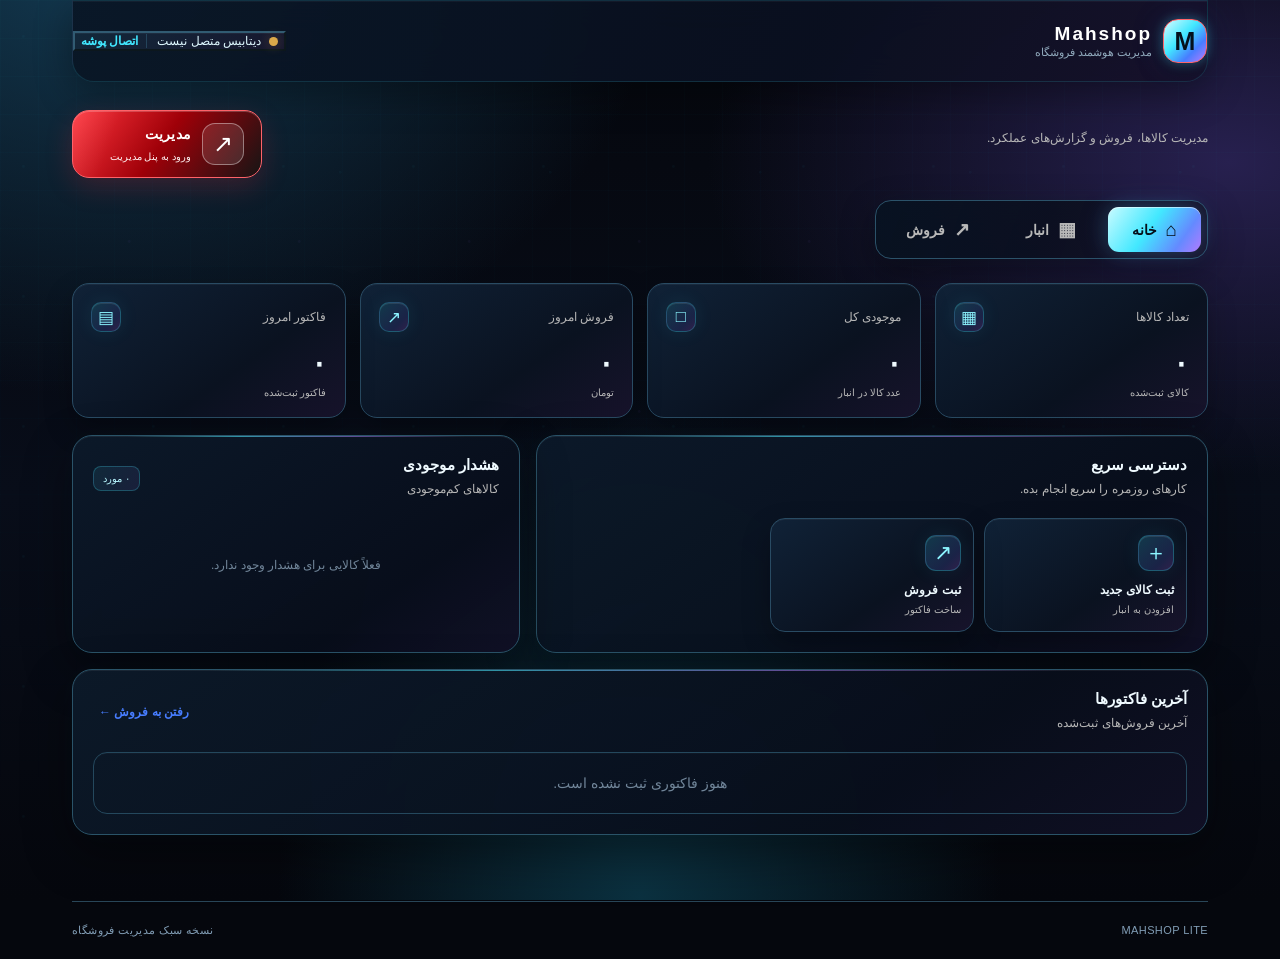
==== commit cc7d0241: "Add files via upload" ====
--- a/index.html
+++ b/index.html
@@ -3,7 +3,7 @@
 <head>
   <meta charset="utf-8">
   <meta name="viewport" content="width=device-width,initial-scale=1,viewport-fit=cover">
-  <meta name="theme-color" content="#9bdcff">
+  <meta name="theme-color" content="#05070d">
   <title>Mahshop | مدیریت فروشگاه</title>
   <link rel="stylesheet" href="style.css">
 </head>
--- a/style.css
+++ b/style.css
@@ -1,4 +1,4 @@
-:root{--bg:#080d15;--panel:#111a27;--panel2:#162334;--line:#26384b;--blue:#9bdcff;--blue2:#63bff4;--blue3:#dff5ff;--text:#eef7ff;--muted:#8ea4b9;--green:#51d6a0;--red:#ff7e8c;--radius:20px;--shadow:0 18px 48px #0003}
+:root{--bg:#050b19;--panel:#0c1628;--panel2:#12213a;--line:#233b61;--blue:#75baff;--blue2:#398dff;--blue3:#dcecff;--text:#edf4ff;--muted:#91a7c7;--green:#43e0ad;--red:#ff6f88;--radius:20px;--shadow:0 18px 48px #0003}
 *{box-sizing:border-box}html{background:var(--bg);scroll-behavior:smooth}body{margin:0;background:radial-gradient(ellipse at 10% 0%,#16314a 0,transparent 36%),var(--bg);color:var(--text);font-family:Vazirmatn,Tahoma,sans-serif;min-height:100vh;font-size:14px}button,input{font:inherit}button{cursor:pointer;transition:transform .15s,background .15s,border-color .15s}button:active{transform:scale(.98)}.hidden{display:none!important}.app-shell{max-width:1180px;margin:auto;padding:0 22px}.topbar{height:82px;display:flex;align-items:center;gap:18px;border-bottom:1px solid #ffffff12}.brand{display:flex;align-items:center;gap:11px;min-width:220px}.brand-mark{width:44px;height:44px;border-radius:15px;background:linear-gradient(135deg,var(--blue),#429edb);color:#07111c;display:grid;place-items:center;font-size:25px;font-weight:800;box-shadow:0 8px 24px #73caff25}.brand strong{font-size:19px;letter-spacing:2px;display:block}.brand small{display:block;color:var(--muted);font-size:11px;margin-top:1px}.connection{margin-right:auto;display:flex;align-items:center;gap:8px;font-size:12px;color:var(--muted)}.dot{width:9px;height:9px;border-radius:50%;background:#dba94a;box-shadow:0 0 12px #dba94a55}.dot.ok{background:var(--green);box-shadow:0 0 12px #51d6a055}.dot.bad{background:var(--red);box-shadow:0 0 12px #ff7e8c55}.icon-btn{border:1px solid var(--line);background:var(--panel);color:var(--text);width:40px;height:40px;border-radius:13px}main{min-height:calc(100vh - 140px);padding:28px 0 50px}footer{height:58px;display:flex;justify-content:space-between;align-items:center;border-top:1px solid #ffffff12;color:#61778d;font-size:11px;letter-spacing:.4px}.login-wrap{min-height:calc(100vh - 200px);display:grid;grid-template-columns:1.1fr .9fr;gap:34px;align-items:center;max-width:970px;margin:0 auto}.login-art{position:relative;overflow:hidden;padding:38px 12px}.eyebrow{font-size:10px;letter-spacing:1.7px;color:var(--blue2);font-weight:800}.login-art h1{font-size:clamp(30px,4vw,49px);line-height:1.5;margin:17px 0 12px;letter-spacing:-1px}.login-art h1 span{color:var(--blue)}.login-art p{color:var(--muted);max-width:420px;line-height:2}.orb{position:absolute;border-radius:50%;pointer-events:none}.orb-one{width:270px;height:270px;border:1px solid #8fd8ff28;left:-110px;top:-75px;box-shadow:0 0 0 28px #8fd8ff08,0 0 0 60px #8fd8ff05}.orb-two{width:100px;height:100px;background:radial-gradient(circle,#a5e2ff55,transparent 70%);left:35px;bottom:10px}.feature-pills{display:flex;gap:9px;margin-top:28px}.feature-pills span{border:1px solid #7fcfff30;border-radius:999px;padding:8px 14px;color:#bfeaff;background:#9bdcff08;font-size:12px}.login-card,.panel{background:linear-gradient(145deg,#131e2d,#0e1723);border:1px solid var(--line);border-radius:var(--radius);box-shadow:var(--shadow)}.login-card{padding:30px;max-width:420px;width:100%;justify-self:center}.card-icon{width:48px;height:48px;border-radius:16px;background:#9bdcff19;border:1px solid #9bdcff2b;color:var(--blue);display:grid;place-items:center;font-size:24px}.login-card h2{font-size:24px;margin:20px 0 4px}.muted{color:var(--muted);font-size:12px;line-height:1.9;margin:3px 0 15px}.login-card label,.field label,.stack-form label{display:block;color:#b8c9d8;font-size:12px;margin:15px 0 8px}input{width:100%;background:#09121d;border:1px solid #2a3d51;border-radius:12px;padding:12px 13px;color:var(--text);outline:none;min-width:0;transition:border .15s,box-shadow .15s}input:focus{border-color:var(--blue2);box-shadow:0 0 0 3px #70caff16}input::placeholder{color:#536a80}.primary-btn,.outline-btn,.text-btn{border-radius:12px;padding:11px 15px;font-weight:700;font-size:12px}.primary-btn{background:linear-gradient(135deg,#b3e8ff,#78c9f5);border:1px solid #b3e8ff;color:#071521;box-shadow:0 8px 20px #78c9f51c}.primary-btn:hover{background:#d6f3ff}.primary-btn span{margin-right:12px}.full{width:100%;margin-top:17px}.outline-btn{background:#121e2c;border:1px solid #32495e;color:#c5eaff}.outline-btn:hover{border-color:var(--blue2);background:#172a3c}.text-btn{background:none;border:0;color:var(--blue2);padding:6px}.security-note{display:block;text-align:center;color:#637a90;font-size:10px;line-height:1.8;margin-top:17px}.error{color:var(--red);font-size:12px}.welcome-row,.section-heading{display:flex;justify-content:space-between;align-items:center;gap:20px;margin-bottom:22px}.welcome-row h1,.section-heading h2{font-size:28px;margin:5px 0}.wave{color:var(--blue);font-size:19px}.main-nav{display:flex;gap:8px;padding:6px;border:1px solid var(--line);background:#0c1520;border-radius:16px;margin-bottom:24px;width:max-content;max-width:100%}.nav-btn{display:flex;align-items:center;gap:9px;border:0;border-radius:11px;background:transparent;color:var(--muted);padding:11px 24px;font-weight:700}.nav-btn span{font-size:19px}.nav-btn.active{background:var(--blue);color:#071521;box-shadow:0 5px 18px #9bdcff1b}.stats-grid{display:grid;grid-template-columns:repeat(4,minmax(0,1fr));gap:14px;margin-bottom:17px}.stat-card{border:1px solid var(--line);border-radius:17px;padding:18px;background:linear-gradient(145deg,#152233,#101925);min-width:0}.stat-top{display:flex;justify-content:space-between;align-items:center;color:var(--muted);font-size:12px;gap:8px}.stat-icon{width:30px;height:30px;border-radius:10px;display:grid;place-items:center;color:var(--blue);background:#9bdcff12;font-size:17px}.stat-card strong{font-size:clamp(21px,2.5vw,29px);display:block;margin:14px 0 3px;overflow-wrap:anywhere}.stat-card small{font-size:10px;color:#71869a}.content-grid{display:grid;grid-template-columns:1.2fr .8fr;gap:16px;margin-bottom:16px}.panel{padding:20px;margin-bottom:16px;min-width:0}.content-grid .panel{margin-bottom:0}.panel-heading{display:flex;justify-content:space-between;align-items:center;gap:12px;margin-bottom:17px}.panel-heading h3{margin:0;font-size:15px}.panel-heading p{margin:4px 0 0}.quick-actions{display:grid;grid-template-columns:repeat(3,minmax(0,1fr));gap:10px}.quick-card{background:#0c1622;border:1px solid #26394c;border-radius:15px;padding:16px 12px;text-align:right;color:var(--text);display:flex;flex-direction:column;gap:7px;min-width:0}.quick-card:hover{border-color:#76c9f2;background:#142537}.quick-icon{display:grid;place-items:center;width:36px;height:36px;border-radius:11px;background:#9bdcff19;color:var(--blue);font-size:22px;margin-bottom:5px}.quick-card b{font-size:12px}.quick-card small{font-size:10px;color:var(--muted)}.vip-quick .quick-icon{color:#f4d28b;background:#f4d28b12}.soft-badge{display:inline-flex;align-items:center;white-space:nowrap;padding:6px 9px;border-radius:8px;background:#9bdcff12;color:var(--blue);font-size:10px;border:1px solid #9bdcff19}.compact-list,.rank-list,.advice-list{display:flex;flex-direction:column;gap:9px}.empty-state{color:#71869a;text-align:center;padding:20px 8px;font-size:12px}.list-row{display:flex;align-items:center;justify-content:space-between;gap:12px;padding:10px 0;border-bottom:1px solid #ffffff0b}.list-row:last-child{border-bottom:0}.list-row b{font-size:12px}.list-row small{display:block;color:var(--muted);font-size:10px;margin-top:3px}.danger-text{color:var(--red)}.table-wrap{overflow-x:auto;width:100%}table{width:100%;border-collapse:collapse;white-space:nowrap;font-size:12px}th{color:#7f96ab;text-align:right;font-weight:500;background:#0b1420}th,td{padding:13px 12px;border-bottom:1px solid #ffffff0b}td{color:#d8e5ef}tbody tr:hover{background:#ffffff04}.table-empty{text-align:center;color:#71869a;padding:22px}.table-action{border:0;background:transparent;color:var(--blue2);padding:5px;font-size:11px}.table-action.delete{color:var(--red)}.section-heading{margin-top:4px}.section-heading h2{margin:5px 0 0}.form-grid{display:grid;grid-template-columns:repeat(2,minmax(0,1fr));gap:2px 16px}.field{min-width:0}.field label{margin-top:9px}.barcode-row{display:flex;gap:8px}.barcode-row input{flex:1}.barcode-row button{white-space:nowrap}.hint{display:block;color:#71869a;font-size:10px;line-height:1.8;margin-top:6px}.form-actions{grid-column:1/-1;display:flex;gap:9px;margin-top:14px}.search-input{max-width:360px;margin-bottom:15px}.stack-form{display:flex;flex-direction:column;gap:5px}.stack-form label{margin:8px 0 2px}.suggestions{border:1px solid var(--line);border-radius:12px;overflow:hidden}.suggestion{display:flex;justify-content:space-between;padding:10px 12px;border:0;border-bottom:1px solid var(--line);background:#0d1723;color:var(--text);text-align:right;width:100%}.suggestion:last-child{border-bottom:0}.suggestion small{color:var(--muted)}.sales-grid{grid-template-columns:.9fr 1.1fr}.cart-items{min-height:70px}.cart-row{display:grid;grid-template-columns:1fr auto auto;align-items:center;gap:10px;padding:12px 0;border-bottom:1px solid #ffffff10}.cart-row b{font-size:12px}.cart-row small{display:block;color:var(--muted);font-size:10px;margin-top:4px}.cart-row input{width:65px;padding:7px}.cart-remove{border:0;color:var(--red);background:transparent}.cart-total{display:flex;align-items:center;justify-content:space-between;border-top:1px solid var(--line);padding-top:16px;margin-top:10px;color:var(--muted);font-size:12px}.cart-total strong{font-size:19px;color:var(--blue)}.vip-banner{display:flex;align-items:center;justify-content:space-between;overflow:hidden;position:relative;background:linear-gradient(110deg,#183149,#111e2c 70%);border:1px solid #34536a;border-radius:20px;padding:24px 26px;margin-bottom:17px}.vip-banner h2{font-size:23px;margin:9px 0}.vip-banner p{color:#9eb5c9;margin:0;font-size:12px}.banner-symbol{font-size:100px;line-height:1;color:#9bdcff20;transform:rotate(12deg);margin-left:20px}.vip-star{color:#f0ca76}.vip-stats .stat-card{border-color:#2c4256}.rank-item{display:grid;grid-template-columns:30px 1fr auto;gap:10px;align-items:center;padding:10px 0;border-bottom:1px solid #ffffff0b}.rank-number{width:28px;height:28px;border-radius:9px;background:#9bdcff12;color:var(--blue);display:grid;place-items:center;font-weight:700}.rank-item b{font-size:12px}.rank-item small{display:block;color:var(--muted);font-size:10px;margin-top:3px}.rank-value{text-align:left;font-size:12px;color:#c8eaff}.bar-chart{display:flex;align-items:flex-end;justify-content:space-around;gap:12px;min-height:150px;padding:20px 8px 0}.bar-column{display:flex;flex-direction:column;align-items:center;gap:8px;flex:1;height:145px;justify-content:flex-end;min-width:0}.bar-value{font-size:9px;color:#9bb1c4}.bar{width:min(32px,80%);min-height:3px;border-radius:7px 7px 2px 2px;background:linear-gradient(180deg,#b7eaff,#419bd2);box-shadow:0 0 15px #6ec9f122}.bar-label{font-size:10px;color:#8299ad}.advice{display:flex;gap:10px;align-items:flex-start;padding:11px;border:1px solid #26394c;background:#0d1723;border-radius:13px}.advice-icon{color:var(--blue);font-size:17px}.advice b{display:block;font-size:11px;margin-bottom:4px}.advice p{margin:0;color:var(--muted);font-size:10px;line-height:1.8}.notice{background:#9bdcff0b;border:1px solid #9bdcff20;color:#b4cce0;border-radius:12px;padding:13px;font-size:11px;line-height:2}.notice strong{color:var(--blue)}.vip-admin-row{display:flex;justify-content:space-between;align-items:center;gap:12px;margin-top:15px}.toggle-label{display:flex;gap:9px;align-items:center;color:#c2d1df;font-size:12px}.toggle-label input{width:17px;height:17px;accent-color:#8bd4ff}.toast{position:fixed;bottom:22px;left:50%;transform:translate(-50%,20px);opacity:0;pointer-events:none;background:#dff5ff;color:#071521;border-radius:12px;padding:12px 18px;font-size:12px;font-weight:700;box-shadow:var(--shadow);transition:.2s;z-index:10;max-width:calc(100% - 30px);text-align:center}.toast.show{opacity:1;transform:translate(-50%,0)}.visually-hidden{position:absolute;width:1px;height:1px;padding:0;margin:-1px;overflow:hidden;clip:rect(0,0,0,0);white-space:nowrap;border:0}
 @media(max-width:850px){.app-shell{padding:0 15px}.login-wrap{gap:15px}.login-card{padding:24px}.stats-grid{grid-template-columns:repeat(2,minmax(0,1fr))}.content-grid{grid-template-columns:1fr}.sales-grid{grid-template-columns:1fr}.brand{min-width:auto}.connection{max-width:48%;font-size:10px}.quick-actions{grid-template-columns:repeat(3,minmax(0,1fr))}.quick-card{padding:13px 9px}}
 @media(max-width:600px){.app-shell{padding:0 12px}.topbar{height:70px;gap:10px}.brand-mark{width:39px;height:39px}.brand strong{font-size:17px}.brand small{font-size:9px}.connection{max-width:43%;font-size:9px;line-height:1.5}.icon-btn{flex-shrink:0}main{padding:22px 0 35px}.login-wrap{grid-template-columns:1fr;gap:0}.login-art{padding:12px 6px 22px}.login-art h1{font-size:32px;margin:10px 0}.login-art p{font-size:12px;margin:0}.feature-pills{margin-top:14px}.login-card{max-width:none;padding:22px}.welcome-row h1{font-size:24px}.welcome-row{align-items:flex-start}.welcome-row .outline-btn{font-size:10px;padding:9px}.main-nav{width:100%;display:grid;grid-template-columns:repeat(3,1fr);gap:5px}.nav-btn{justify-content:center;padding:10px 8px;font-size:12px}.nav-btn span{font-size:17px}.stats-grid{gap:9px}.stat-card{padding:14px}.stat-card strong{font-size:23px}.stat-top{font-size:11px}.panel{padding:15px;border-radius:16px}.quick-actions{grid-template-columns:1fr}.quick-card{display:grid;grid-template-columns:38px 1fr;align-items:center;column-gap:10px;padding:11px}.quick-icon{grid-row:span 2;margin:0}.quick-card small{grid-column:2}.section-heading{align-items:flex-start;gap:10px}.section-heading h2{font-size:25px}.section-heading .primary-btn{padding:10px;font-size:11px;white-space:nowrap}.form-grid{grid-template-columns:1fr}.form-actions{grid-column:auto}.barcode-row{flex-wrap:wrap}.barcode-row input{min-width:100%}.barcode-row button{flex:1}.vip-banner{padding:18px}.vip-banner h2{font-size:19px}.banner-symbol{font-size:70px;margin-left:0}.vip-admin-row{align-items:flex-start;flex-direction:column}.bar-chart{gap:5px}.bar-label{font-size:9px}.stat-card small{line-height:1.7}.table-wrap{margin:0 -3px;width:calc(100% + 6px)}th,td{padding:11px 9px}.cart-row{grid-template-columns:1fr auto auto}.cart-row input{width:52px}footer{font-size:9px}}
@@ -201,3 +201,203 @@
 .scanner-pending .primary-btn:disabled{opacity:.45}
 /* keep the printable invoice paper clean and readable */
 @media print{.invoice-modal-card,.invoice-paper{background:#fff!important;color:#111!important}}
+
+/* ===== MAHSHOP CYBER TURQUOISE THEME (visual-only overrides) ===== */
+:root{
+  --bg:#041214;
+  --panel:#071e21;
+  --panel2:#0b292d;
+  --line:#155158;
+  --blue:#76fff0;
+  --blue2:#26dfd0;
+  --blue3:#d9fffb;
+  --text:#eafffd;
+  --muted:#8bb8b8;
+  --green:#48f0bb;
+  --red:#ff687d;
+  --shadow:0 18px 48px #0007,0 0 26px #11cfc00a;
+}
+html{background:#030d0f}
+body{
+  background:
+    radial-gradient(ellipse at 12% 4%,#087b7652 0,transparent 34%),
+    radial-gradient(ellipse at 92% 28%,#0b515b38 0,transparent 31%),
+    radial-gradient(ellipse at 50% 100%,#073f4530 0,transparent 38%),
+    linear-gradient(135deg,#030b0d,#061719 52%,#041012);
+  color:var(--text);
+  position:relative;
+  isolation:isolate;
+}
+/* Low-contrast circuit-board texture; decorative and never blocks clicks. */
+body::before{
+  content:"";position:fixed;inset:0;z-index:-1;pointer-events:none;opacity:.42;
+  background-image:
+    radial-gradient(circle at 22px 22px,#36f4e42b 1.2px,transparent 1.8px),
+    linear-gradient(90deg,transparent 49.7%,#2de2d20a 50%,transparent 50.3%),
+    linear-gradient(transparent 49.7%,#2de2d20a 50%,transparent 50.3%);
+  background-size:44px 44px,88px 88px,88px 88px;
+  mask-image:linear-gradient(to bottom,#000 0%,#000 70%,transparent 100%);
+}
+body::after{
+  content:"";position:fixed;inset:0;z-index:-1;pointer-events:none;opacity:.2;
+  background:
+    radial-gradient(circle at 8% 22%,#42fff0 0 2px,transparent 3px),
+    radial-gradient(circle at 87% 18%,#42fff0 0 2px,transparent 3px),
+    radial-gradient(circle at 78% 76%,#42fff0 0 2px,transparent 3px),
+    linear-gradient(135deg,transparent 0 18%,#25dace20 18.1% 18.25%,transparent 18.35% 100%),
+    linear-gradient(35deg,transparent 0 72%,#25dace1c 72.1% 72.25%,transparent 72.35% 100%);
+}
+.topbar,footer{border-color:#1a77755c}
+.brand-mark{background:linear-gradient(135deg,#a2fff7,#19cfc2 65%,#087b78);color:#031415;box-shadow:0 0 26px #1ce5d63b}
+.eyebrow{color:var(--blue2)}
+.orb-one{border-color:#54f5e82b;box-shadow:0 0 0 28px #35e8dc0b,0 0 0 60px #35e8dc07}
+.orb-two{background:radial-gradient(circle,#40f8e955,transparent 70%)}
+.feature-pills span{border-color:#27dcd034;color:#aafff7;background:#21cbbd0b}
+.login-card,.panel{background:linear-gradient(145deg,#0a2529f2,#061719f5);border-color:#155158;box-shadow:var(--shadow)}
+.card-icon,.stat-icon,.quick-icon{background:#21d6ca15;border-color:#27dcd03a;color:var(--blue)}
+input,textarea,select{background:#041214;border-color:#155158;color:var(--text)}
+input:focus,textarea:focus,select:focus{border-color:var(--blue2);box-shadow:0 0 0 3px #26dfd01b}
+input::placeholder,textarea::placeholder{color:#638f90}
+.primary-btn{background:linear-gradient(135deg,#9afff5,#20d8ca);border-color:#73fff2;color:#032022;box-shadow:0 8px 24px #1ddfd01f}
+.primary-btn:hover{background:linear-gradient(135deg,#c5fffb,#63f5e9)}
+.outline-btn{background:#0a292c;border-color:#1a666b;color:#b5fff8}
+.outline-btn:hover{border-color:var(--blue2);background:#0d383b}
+.text-btn,.table-action{color:var(--blue2)}
+.main-nav{background:#041719;border-color:#155158;box-shadow:inset 0 0 18px #1ad8cd08}
+.nav-btn.active{background:linear-gradient(135deg,#8efff5,#20d8ca);color:#032022;box-shadow:0 5px 22px #20d8ca26}
+.stat-card{background:linear-gradient(145deg,#0b292d,#071b1e);border-color:#155158}
+.stat-card:hover,.panel:hover{border-color:#237b7b}
+.quick-card,.suggestion{background:#061a1d;border-color:#14494e;color:var(--text)}
+.quick-card:hover{border-color:#26dfd0;background:#0b2a2d;box-shadow:0 8px 24px #11d6c20c}
+.soft-badge{background:#18cfc018;color:#83fff4;border-color:#1b8d871f}
+th{background:#061719;color:#83b6b5}
+td{color:#d9f5f2}
+tbody tr:hover{background:#1bdfd009}
+.suggestions{border-color:#155158}
+.suggestion{border-bottom-color:#155158}
+.cart-total strong,.wave{color:var(--blue)}
+.qty-control{background:#041719}
+.qty-control button{background:#0c393d;color:#91fff6}
+.connection-button .connect-label{color:var(--blue);border-color:var(--line)}
+.vip-banner{background:linear-gradient(110deg,#0b383d,#071b20 72%);border-color:#1b666b}
+.banner-symbol{color:#76fff01b}
+.scanner-modal{background:rgba(1,12,14,.9)}
+.scanner-card{background:linear-gradient(145deg,#082326,#041315);border-color:#176269;box-shadow:0 25px 90px #000b,0 0 36px #14d9ce12}
+.scanner-close{background:#0b3034;color:#dffffb}
+.scanner-view{background:#020a0b;border-color:#176269}
+.scanner-aim{border-color:#2eeaddaa;box-shadow:0 0 0 999px #0002,0 0 24px #22e3d91c}
+.scanner-aim:before,.scanner-aim:after,.scanner-aim span:before,.scanner-aim span:after{border-color:#79fff4}
+.scanner-loading{background:#041719ed;color:#cffffa;border-color:#1a7775}
+.scanner-result{background:#08272a;border-color:#155158}
+.scanner-result strong{color:#8ffff5}
+.scanner-counter{background:#0c3539;border-color:#1a666b;color:#a9fff8}
+.scanner-pending{background:linear-gradient(145deg,#0a3033,#06191c);border-color:#1b7775}
+.scanner-stock{background:#104347;color:#b4fff8}
+.scanner-product-prices>div{background:#041719;border-color:#155158}
+.scanner-product-prices strong{color:#a1fff7}
+.scanner-product-qty{background:#031416;border-color:#1b7775}
+.scanner-qty-step{background:#0b393d;border-color:#1e8b8a;color:#cafffb}
+.scanner-qty-step:active{background:#105357}
+.scanner-sale-list{background:#061b1e;border-color:#155158}
+.scanner-sale-name b,.scanner-sale-list-heading strong{color:#eafffd}
+.scanner-sale-qty span{color:#a9fff7}
+button:focus-visible,a:focus-visible,input:focus-visible,select:focus-visible,textarea:focus-visible{outline:2px solid #4af4e8;outline-offset:3px}
+@media(prefers-reduced-motion:no-preference){
+  .brand-mark{animation:mahturqGlow 5s ease-in-out infinite}
+  @keyframes mahturqGlow{0%,100%{box-shadow:0 0 18px #1ce5d624}50%{box-shadow:0 0 30px #1ce5d64a}}
+}
+
+
+/* MAHSHOP SPACE BLUE THEME — visual-only overrides */
+:root{--bg:#050b19;--panel:#0b1528;--panel2:#101f38;--line:#23395c;--blue:#a6d4ff;--blue2:#438fff;--blue3:#e1f0ff;--text:#edf4ff;--muted:#91a7c7;--green:#42dfac;--red:#ff718a;--shadow:0 18px 48px #0006}
+html{background-color:#050b19}
+body{background-color:#050b19;background-image:radial-gradient(ellipse at 12% -5%,#12376a 0,transparent 36%),radial-gradient(ellipse at 94% 24%,#102c55 0,transparent 30%),linear-gradient(180deg,#050b19 0%,#071124 52%,#050b19 100%);background-attachment:fixed}
+body:before{content:"";position:fixed;inset:0;pointer-events:none;z-index:0;opacity:.20;background-image:linear-gradient(#4b91df18 1px,transparent 1px),linear-gradient(90deg,#4b91df18 1px,transparent 1px);background-size:42px 42px;mask-image:linear-gradient(to bottom,black,transparent 82%)}
+.app-shell{position:relative;z-index:1}
+.topbar{border-bottom-color:#4e8bd326}
+.brand-mark{background:linear-gradient(135deg,#c5e6ff,#4b9dff 58%,#2164d6);color:#041025;box-shadow:0 0 24px #438fff38,0 8px 24px #0004}
+.eyebrow{color:#69aaff}
+.login-card,.panel{background:linear-gradient(145deg,#0d1a30f5,#091326f7);border-color:#28446c;box-shadow:0 18px 48px #0005, inset 0 1px 0 #a4d4ff08}
+.stat-card{background:linear-gradient(145deg,#11213b,#0a1427);border-color:#29456d}
+.main-nav{background:#081226eF;border-color:#29466f;box-shadow:0 8px 30px #0002}
+.nav-btn.active{background:linear-gradient(135deg,#b8e0ff,#579fff 65%,#347ce8);color:#041126;box-shadow:0 0 22px #398dff30}
+.primary-btn{background:linear-gradient(135deg,#c7e8ff,#6eb7ff 55%,#398dff);border-color:#7bbcff;color:#06152c;box-shadow:0 8px 24px #398dff28}
+.primary-btn:hover{background:linear-gradient(135deg,#e1f2ff,#83c5ff 55%,#559eff)}
+.outline-btn{background:#101f37;border-color:#365780;color:#d8eaff}
+.outline-btn:hover{border-color:#69adff;background:#152b4b}
+.icon-btn{background:#0c1a30;border-color:#2a4770}
+.quick-card{background:linear-gradient(145deg,#0b192d,#091426);border-color:#263f63}
+.quick-card:hover{border-color:#438fff;background:#102341;box-shadow:0 0 22px #398dff12}
+.quick-icon,.stat-icon,.card-icon{background:#398dff18;border-color:#398dff38;color:#86c5ff}
+.soft-badge{background:#398dff17;color:#a6d4ff;border-color:#398dff35}
+input,.suggestion{background:#071226;border-color:#2a4165}
+input:focus{border-color:#579fff;box-shadow:0 0 0 3px #398dff20}
+.table-wrap{border-radius:12px}
+th{background:#0a162b;color:#9ab5d8}
+td{color:#dce9fa}
+tbody tr:hover{background:#4b91df0b}
+.table-action{color:#75baff}
+.vip-banner{background:linear-gradient(110deg,#112d53,#0a172c 72%);border-color:#2b4d79}
+.scanner-modal{background:rgba(2,7,18,.90)}
+.scanner-card{background:linear-gradient(145deg,#0c1b32,#071226);border-color:#2b4d79;box-shadow:0 25px 90px #000b,0 0 35px #398dff12}
+.scanner-view{background:#020714;border-color:#2b4d79}
+.scanner-aim{border-color:#65aaffb0}
+.scanner-aim:before,.scanner-aim:after,.scanner-aim span:before,.scanner-aim span:after{border-color:#b5dcff}
+.scanner-result{background:#0b1d34;border-color:#2b4d79}
+.scanner-result strong{color:#a6d4ff}
+.scanner-counter{background:#102746;border-color:#315987;color:#c4e4ff}
+.scanner-pending{background:linear-gradient(145deg,#102746,#09172b);border-color:#315987}
+.scanner-stock{background:#16365b;color:#c4e4ff}
+.scanner-product-prices>div{background:#08162a;border-color:#29476f}
+.scanner-product-prices strong{color:#a6d4ff}
+.scanner-qty-step,.scanner-sale-qty button{background:#12345c;border-color:#3979bb;color:#e5f2ff}
+.scanner-sale-list{background:#09182c;border-color:#29476f}
+.scanner-sale-total{background:#102746}
+.scanner-sale-total strong{color:#a6d4ff}
+footer{border-top-color:#4e8bd326}
+::selection{background:#438fff66;color:#fff}
+@media(prefers-reduced-motion:no-preference){.primary-btn,.nav-btn.active,.brand-mark{transition:box-shadow .2s ease,filter .2s ease}.primary-btn:hover{box-shadow:0 0 26px #398dff36}.brand-mark:hover{filter:brightness(1.08)}}
+
+/* MAHSHOP HOLOGRAPHIC COMMAND CENTER — visual-only theme overrides */
+:root{--bg:#05070d;--panel:#0a1220;--panel2:#101c30;--line:#24445b;--blue:#42e8ff;--blue2:#477dff;--blue3:#d8fbff;--text:#effaff;--muted:#91aabd;--green:#55f2c5;--red:#ff718f;--radius:20px;--shadow:0 18px 48px #0008}
+html{background:#05070d;scroll-behavior:smooth}
+body{position:relative;isolation:isolate;background-color:#05070d;background-image:radial-gradient(ellipse at 8% -8%,#143d56 0,transparent 34%),radial-gradient(ellipse at 96% 18%,#27204f 0,transparent 30%),radial-gradient(ellipse at 50% 100%,#0b3140 0,transparent 40%),linear-gradient(180deg,#05070d 0%,#080d19 55%,#05070d 100%);background-attachment:fixed;color:var(--text)}
+body:before{content:"";position:fixed;inset:0;z-index:-1;pointer-events:none;opacity:.26;background-image:linear-gradient(#42e8ff13 1px,transparent 1px),linear-gradient(90deg,#42e8ff13 1px,transparent 1px);background-size:38px 38px;mask-image:linear-gradient(to bottom,#000 0%,#0008 60%,transparent 100%)}
+body:after{content:"";position:fixed;inset:0;z-index:-1;pointer-events:none;opacity:.45;background:radial-gradient(circle at 18% 28%,#42e8ff13 0 1px,transparent 2px),radial-gradient(circle at 76% 42%,#a77bff19 0 1px,transparent 2px),radial-gradient(circle at 62% 82%,#42e8ff12 0 1px,transparent 2px);background-size:130px 130px,170px 170px,210px 210px}
+.app-shell{position:relative;z-index:1}
+.topbar{background:linear-gradient(115deg,#091625ed,#0a1020ed 65%,#17112aed);border:1px solid #42e8ff24;border-radius:0 0 22px 22px;box-shadow:0 12px 38px #0005,inset 0 1px #ffffff0a;backdrop-filter:blur(16px)}
+.brand-mark{background:linear-gradient(135deg,#d9fcff,#42e8ff 42%,#477dff 72%,#b77cff);color:#04101b;box-shadow:0 0 12px #42e8ff55,0 0 34px #477dff2b,0 8px 24px #0006;animation:holoMarkPulse 4s ease-in-out infinite}
+.eyebrow{color:#7bf2ff;text-shadow:0 0 14px #42e8ff30;letter-spacing:.08em}
+.panel,.login-card{background:linear-gradient(145deg,#0c1a2af2,#080e1bf5 72%,#111026f2);border:1px solid #2a5368;box-shadow:0 18px 48px #0006,inset 0 1px #ffffff10,0 0 24px #42e8ff08;backdrop-filter:blur(12px);}
+.panel{position:relative;overflow:hidden}
+.panel:before,.login-card:before{content:"";position:absolute;left:12%;right:12%;top:0;height:1px;pointer-events:none;background:linear-gradient(90deg,transparent,#42e8ffb3,#a77bff9c,transparent);opacity:.8}
+.stat-card,.quick-card{position:relative;overflow:hidden;background:linear-gradient(145deg,#102237,#0a1220 62%,#17132b);border:1px solid #294b63;box-shadow:0 12px 28px #0004,inset 0 1px #ffffff0c;transition:transform .22s ease,border-color .22s ease,box-shadow .22s ease}
+.stat-card:before,.quick-card:before{content:"";position:absolute;top:0;left:-120%;width:70%;height:100%;pointer-events:none;background:linear-gradient(105deg,transparent,#8ff7ff0c,transparent);transition:left .65s ease}
+.stat-card:hover,.quick-card:hover{transform:translateY(-4px);border-color:#42e8ff9c;box-shadow:0 18px 38px #0006,0 0 24px #42e8ff16,inset 0 1px #ffffff16}
+.stat-card:hover:before,.quick-card:hover:before{left:140%}
+.stat-icon,.quick-icon,.card-icon{background:linear-gradient(135deg,#12394b,#1a2347 70%,#30204b);border:1px solid #42e8ff3a;color:#8cf5ff;box-shadow:inset 0 1px #ffffff17,0 0 20px #42e8ff14}
+.main-nav{background:linear-gradient(110deg,#081321f2,#0b1020f5,#171128f2);border:1px solid #2b5269;box-shadow:0 12px 34px #0006,0 0 22px #42e8ff08;backdrop-filter:blur(14px)}
+.nav-btn{transition:background .2s ease,color .2s ease,box-shadow .2s ease,transform .2s ease}
+.nav-btn.active{background:linear-gradient(125deg,#c9fbff,#42e8ff 45%,#648aff 78%,#b27bff);color:#06101a;box-shadow:0 0 22px #42e8ff32,0 0 34px #786dff20,inset 0 1px #ffffff8a}
+.nav-btn:hover:not(.active){background:#42e8ff0d;color:#d8fbff}
+.primary-btn{background:linear-gradient(120deg,#bdfaff 0%,#42e8ff 35%,#477dff 72%,#a77bff 100%);border:1px solid #9af5ff;color:#04111b;box-shadow:0 8px 24px #2379e533,0 0 22px #42e8ff21,inset 0 1px #ffffff70;transition:transform .2s ease,filter .2s ease,box-shadow .2s ease}
+.primary-btn:hover{transform:translateY(-2px);filter:saturate(1.2) brightness(1.06);box-shadow:0 12px 30px #2379e54a,0 0 30px #42e8ff3d}
+.outline-btn,.icon-btn,.connection-button{background:linear-gradient(135deg,#12283a,#17172e);border-color:#315b72;color:#dff9ff;box-shadow:inset 0 1px #ffffff0b;transition:border-color .2s,box-shadow .2s,transform .2s}
+.outline-btn:hover,.icon-btn:hover,.connection-button:hover{border-color:#42e8ff;box-shadow:0 0 20px #42e8ff19,inset 0 1px #ffffff12}
+.soft-badge{background:linear-gradient(120deg,#42e8ff17,#a77bff19);color:#b8f7ff;border-color:#42e8ff3d}
+input,select,textarea,.suggestion{background:#060d17!important;border-color:#294c62!important;color:#effaff!important;box-shadow:inset 0 1px #ffffff05}
+input:focus,select:focus,textarea:focus{border-color:#42e8ff!important;box-shadow:0 0 0 3px #42e8ff1b,0 0 20px #42e8ff14!important;outline:none}
+button:focus-visible,a:focus-visible,input:focus-visible,select:focus-visible,textarea:focus-visible{outline:2px solid #42e8ff;outline-offset:3px}
+::placeholder{color:#708ba2!important}
+.table-wrap{border:1px solid #24485d;border-radius:14px;overflow:auto;box-shadow:inset 0 1px #ffffff06}
+table{border-color:#24485d}th{background:linear-gradient(110deg,#102033,#17152c)!important;color:#a8eff8!important;border-bottom-color:#2b5c71!important}td{border-bottom-color:#1d394d!important;color:#dcecf6}tbody tr{transition:background .18s ease}tbody tr:hover{background:#42e8ff0b!important}.table-action{color:#70edff}
+.vip-banner{background:linear-gradient(110deg,#12334a,#0b1528 60%,#21183b);border-color:#32647b;box-shadow:inset 0 1px #ffffff0b,0 12px 30px #0003}
+.scanner-modal,.invoice-modal{background:rgba(2,7,18,.88);backdrop-filter:blur(12px)}
+.scanner-card,.invoice-modal-card{background:linear-gradient(145deg,#0c1b2c,#080e1c 65%,#17132a);border:1px solid #2b6077;box-shadow:0 25px 90px #000b,0 0 35px #42e8ff15}
+.scanner-view{background:#020714;border-color:#2b6077}.scanner-aim{border-color:#65e8ffb0}.scanner-aim:before,.scanner-aim:after,.scanner-aim span:before,.scanner-aim span:after{border-color:#b5f7ff}.scanner-result,.scanner-pending,.scanner-sale-list{background:linear-gradient(145deg,#0b1d2e,#101329);border-color:#2b4d63}.scanner-result strong,.scanner-product-prices strong,.scanner-sale-total strong{color:#a6f5ff}.scanner-counter,.scanner-stock,.scanner-qty-step,.scanner-sale-qty button{background:#12334a;border-color:#315987;color:#d8f7ff}.scanner-sale-total{background:linear-gradient(110deg,#102746,#21183b)}
+.toast,.notice{box-shadow:0 12px 34px #0007,0 0 22px #42e8ff0b;border-color:#31556a}
+.bar,.bar-column{background:linear-gradient(180deg,#42e8ff,#477dff 62%,#b77cff);box-shadow:0 0 14px #42e8ff35;border:1px solid #a0f6ff55}
+footer{border-top-color:#294658;color:#819db5}::selection{background:#42e8ff;color:#06101a}
+@keyframes holoMarkPulse{0%,100%{box-shadow:0 0 12px #42e8ff45,0 0 28px #477dff20,0 8px 24px #0006}50%{box-shadow:0 0 20px #42e8ff75,0 0 42px #a77bff35,0 8px 24px #0006}}
+@media(max-width:700px){body:before{opacity:.13;background-size:30px 30px}.panel,.login-card{backdrop-filter:blur(7px)}.stat-card:hover,.quick-card:hover{transform:none}}
+@media(prefers-reduced-motion:reduce){*,*::before,*::after{animation:none!important;transition:none!important;scroll-behavior:auto!important}}
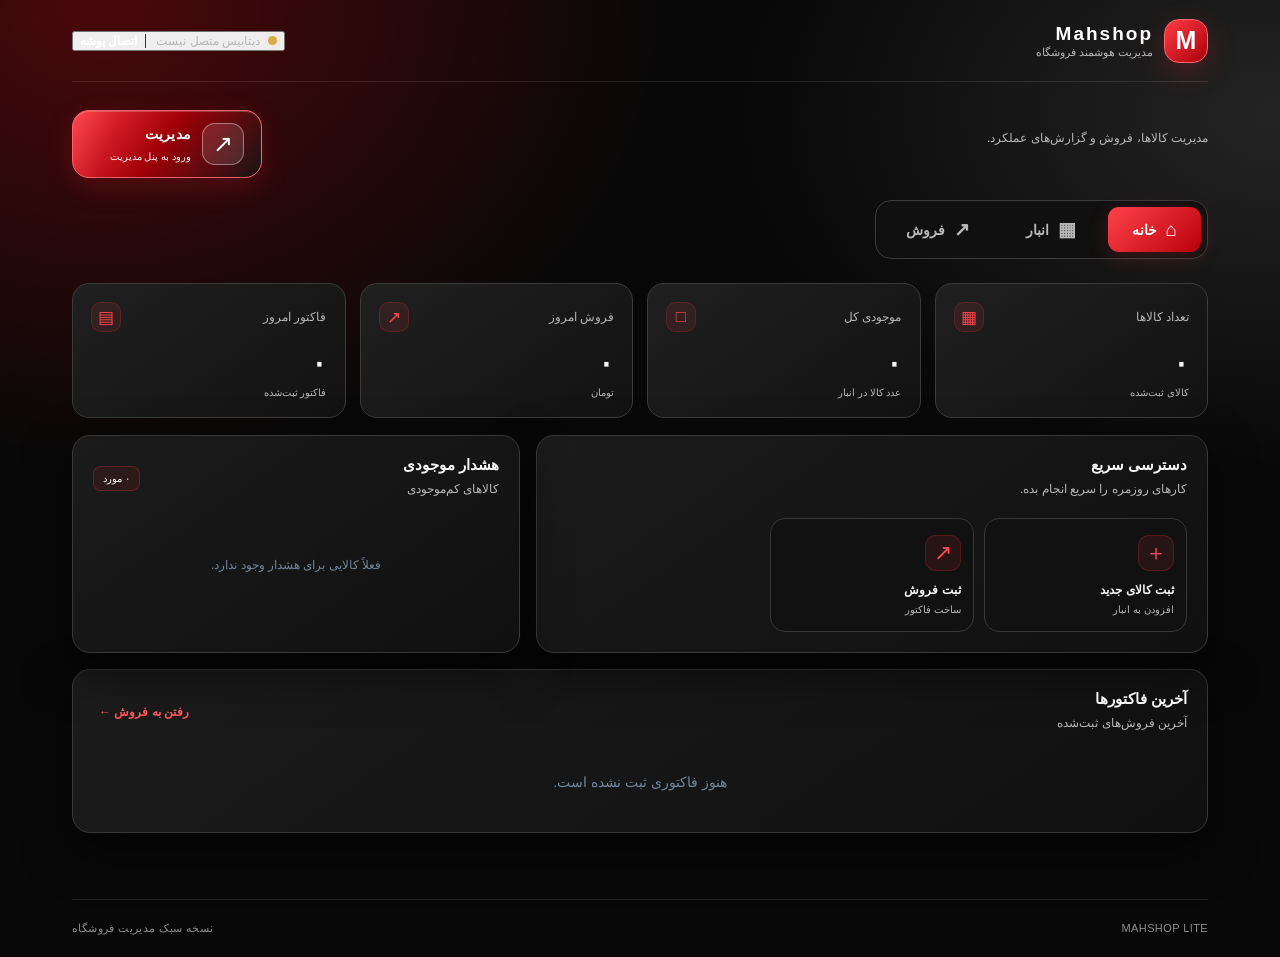
==== commit faf99e3a: "Add files via upload" ====
--- a/index.html
+++ b/index.html
@@ -3,7 +3,7 @@
 <head>
   <meta charset="utf-8">
   <meta name="viewport" content="width=device-width,initial-scale=1,viewport-fit=cover">
-  <meta name="theme-color" content="#05070d">
+  <meta name="theme-color" content="#9bdcff">
   <title>Mahshop | مدیریت فروشگاه</title>
   <link rel="stylesheet" href="style.css">
 </head>
--- a/style.css
+++ b/style.css
@@ -1,4 +1,4 @@
-:root{--bg:#050b19;--panel:#0c1628;--panel2:#12213a;--line:#233b61;--blue:#75baff;--blue2:#398dff;--blue3:#dcecff;--text:#edf4ff;--muted:#91a7c7;--green:#43e0ad;--red:#ff6f88;--radius:20px;--shadow:0 18px 48px #0003}
+:root{--bg:#080d15;--panel:#111a27;--panel2:#162334;--line:#26384b;--blue:#9bdcff;--blue2:#63bff4;--blue3:#dff5ff;--text:#eef7ff;--muted:#8ea4b9;--green:#51d6a0;--red:#ff7e8c;--radius:20px;--shadow:0 18px 48px #0003}
 *{box-sizing:border-box}html{background:var(--bg);scroll-behavior:smooth}body{margin:0;background:radial-gradient(ellipse at 10% 0%,#16314a 0,transparent 36%),var(--bg);color:var(--text);font-family:Vazirmatn,Tahoma,sans-serif;min-height:100vh;font-size:14px}button,input{font:inherit}button{cursor:pointer;transition:transform .15s,background .15s,border-color .15s}button:active{transform:scale(.98)}.hidden{display:none!important}.app-shell{max-width:1180px;margin:auto;padding:0 22px}.topbar{height:82px;display:flex;align-items:center;gap:18px;border-bottom:1px solid #ffffff12}.brand{display:flex;align-items:center;gap:11px;min-width:220px}.brand-mark{width:44px;height:44px;border-radius:15px;background:linear-gradient(135deg,var(--blue),#429edb);color:#07111c;display:grid;place-items:center;font-size:25px;font-weight:800;box-shadow:0 8px 24px #73caff25}.brand strong{font-size:19px;letter-spacing:2px;display:block}.brand small{display:block;color:var(--muted);font-size:11px;margin-top:1px}.connection{margin-right:auto;display:flex;align-items:center;gap:8px;font-size:12px;color:var(--muted)}.dot{width:9px;height:9px;border-radius:50%;background:#dba94a;box-shadow:0 0 12px #dba94a55}.dot.ok{background:var(--green);box-shadow:0 0 12px #51d6a055}.dot.bad{background:var(--red);box-shadow:0 0 12px #ff7e8c55}.icon-btn{border:1px solid var(--line);background:var(--panel);color:var(--text);width:40px;height:40px;border-radius:13px}main{min-height:calc(100vh - 140px);padding:28px 0 50px}footer{height:58px;display:flex;justify-content:space-between;align-items:center;border-top:1px solid #ffffff12;color:#61778d;font-size:11px;letter-spacing:.4px}.login-wrap{min-height:calc(100vh - 200px);display:grid;grid-template-columns:1.1fr .9fr;gap:34px;align-items:center;max-width:970px;margin:0 auto}.login-art{position:relative;overflow:hidden;padding:38px 12px}.eyebrow{font-size:10px;letter-spacing:1.7px;color:var(--blue2);font-weight:800}.login-art h1{font-size:clamp(30px,4vw,49px);line-height:1.5;margin:17px 0 12px;letter-spacing:-1px}.login-art h1 span{color:var(--blue)}.login-art p{color:var(--muted);max-width:420px;line-height:2}.orb{position:absolute;border-radius:50%;pointer-events:none}.orb-one{width:270px;height:270px;border:1px solid #8fd8ff28;left:-110px;top:-75px;box-shadow:0 0 0 28px #8fd8ff08,0 0 0 60px #8fd8ff05}.orb-two{width:100px;height:100px;background:radial-gradient(circle,#a5e2ff55,transparent 70%);left:35px;bottom:10px}.feature-pills{display:flex;gap:9px;margin-top:28px}.feature-pills span{border:1px solid #7fcfff30;border-radius:999px;padding:8px 14px;color:#bfeaff;background:#9bdcff08;font-size:12px}.login-card,.panel{background:linear-gradient(145deg,#131e2d,#0e1723);border:1px solid var(--line);border-radius:var(--radius);box-shadow:var(--shadow)}.login-card{padding:30px;max-width:420px;width:100%;justify-self:center}.card-icon{width:48px;height:48px;border-radius:16px;background:#9bdcff19;border:1px solid #9bdcff2b;color:var(--blue);display:grid;place-items:center;font-size:24px}.login-card h2{font-size:24px;margin:20px 0 4px}.muted{color:var(--muted);font-size:12px;line-height:1.9;margin:3px 0 15px}.login-card label,.field label,.stack-form label{display:block;color:#b8c9d8;font-size:12px;margin:15px 0 8px}input{width:100%;background:#09121d;border:1px solid #2a3d51;border-radius:12px;padding:12px 13px;color:var(--text);outline:none;min-width:0;transition:border .15s,box-shadow .15s}input:focus{border-color:var(--blue2);box-shadow:0 0 0 3px #70caff16}input::placeholder{color:#536a80}.primary-btn,.outline-btn,.text-btn{border-radius:12px;padding:11px 15px;font-weight:700;font-size:12px}.primary-btn{background:linear-gradient(135deg,#b3e8ff,#78c9f5);border:1px solid #b3e8ff;color:#071521;box-shadow:0 8px 20px #78c9f51c}.primary-btn:hover{background:#d6f3ff}.primary-btn span{margin-right:12px}.full{width:100%;margin-top:17px}.outline-btn{background:#121e2c;border:1px solid #32495e;color:#c5eaff}.outline-btn:hover{border-color:var(--blue2);background:#172a3c}.text-btn{background:none;border:0;color:var(--blue2);padding:6px}.security-note{display:block;text-align:center;color:#637a90;font-size:10px;line-height:1.8;margin-top:17px}.error{color:var(--red);font-size:12px}.welcome-row,.section-heading{display:flex;justify-content:space-between;align-items:center;gap:20px;margin-bottom:22px}.welcome-row h1,.section-heading h2{font-size:28px;margin:5px 0}.wave{color:var(--blue);font-size:19px}.main-nav{display:flex;gap:8px;padding:6px;border:1px solid var(--line);background:#0c1520;border-radius:16px;margin-bottom:24px;width:max-content;max-width:100%}.nav-btn{display:flex;align-items:center;gap:9px;border:0;border-radius:11px;background:transparent;color:var(--muted);padding:11px 24px;font-weight:700}.nav-btn span{font-size:19px}.nav-btn.active{background:var(--blue);color:#071521;box-shadow:0 5px 18px #9bdcff1b}.stats-grid{display:grid;grid-template-columns:repeat(4,minmax(0,1fr));gap:14px;margin-bottom:17px}.stat-card{border:1px solid var(--line);border-radius:17px;padding:18px;background:linear-gradient(145deg,#152233,#101925);min-width:0}.stat-top{display:flex;justify-content:space-between;align-items:center;color:var(--muted);font-size:12px;gap:8px}.stat-icon{width:30px;height:30px;border-radius:10px;display:grid;place-items:center;color:var(--blue);background:#9bdcff12;font-size:17px}.stat-card strong{font-size:clamp(21px,2.5vw,29px);display:block;margin:14px 0 3px;overflow-wrap:anywhere}.stat-card small{font-size:10px;color:#71869a}.content-grid{display:grid;grid-template-columns:1.2fr .8fr;gap:16px;margin-bottom:16px}.panel{padding:20px;margin-bottom:16px;min-width:0}.content-grid .panel{margin-bottom:0}.panel-heading{display:flex;justify-content:space-between;align-items:center;gap:12px;margin-bottom:17px}.panel-heading h3{margin:0;font-size:15px}.panel-heading p{margin:4px 0 0}.quick-actions{display:grid;grid-template-columns:repeat(3,minmax(0,1fr));gap:10px}.quick-card{background:#0c1622;border:1px solid #26394c;border-radius:15px;padding:16px 12px;text-align:right;color:var(--text);display:flex;flex-direction:column;gap:7px;min-width:0}.quick-card:hover{border-color:#76c9f2;background:#142537}.quick-icon{display:grid;place-items:center;width:36px;height:36px;border-radius:11px;background:#9bdcff19;color:var(--blue);font-size:22px;margin-bottom:5px}.quick-card b{font-size:12px}.quick-card small{font-size:10px;color:var(--muted)}.vip-quick .quick-icon{color:#f4d28b;background:#f4d28b12}.soft-badge{display:inline-flex;align-items:center;white-space:nowrap;padding:6px 9px;border-radius:8px;background:#9bdcff12;color:var(--blue);font-size:10px;border:1px solid #9bdcff19}.compact-list,.rank-list,.advice-list{display:flex;flex-direction:column;gap:9px}.empty-state{color:#71869a;text-align:center;padding:20px 8px;font-size:12px}.list-row{display:flex;align-items:center;justify-content:space-between;gap:12px;padding:10px 0;border-bottom:1px solid #ffffff0b}.list-row:last-child{border-bottom:0}.list-row b{font-size:12px}.list-row small{display:block;color:var(--muted);font-size:10px;margin-top:3px}.danger-text{color:var(--red)}.table-wrap{overflow-x:auto;width:100%}table{width:100%;border-collapse:collapse;white-space:nowrap;font-size:12px}th{color:#7f96ab;text-align:right;font-weight:500;background:#0b1420}th,td{padding:13px 12px;border-bottom:1px solid #ffffff0b}td{color:#d8e5ef}tbody tr:hover{background:#ffffff04}.table-empty{text-align:center;color:#71869a;padding:22px}.table-action{border:0;background:transparent;color:var(--blue2);padding:5px;font-size:11px}.table-action.delete{color:var(--red)}.section-heading{margin-top:4px}.section-heading h2{margin:5px 0 0}.form-grid{display:grid;grid-template-columns:repeat(2,minmax(0,1fr));gap:2px 16px}.field{min-width:0}.field label{margin-top:9px}.barcode-row{display:flex;gap:8px}.barcode-row input{flex:1}.barcode-row button{white-space:nowrap}.hint{display:block;color:#71869a;font-size:10px;line-height:1.8;margin-top:6px}.form-actions{grid-column:1/-1;display:flex;gap:9px;margin-top:14px}.search-input{max-width:360px;margin-bottom:15px}.stack-form{display:flex;flex-direction:column;gap:5px}.stack-form label{margin:8px 0 2px}.suggestions{border:1px solid var(--line);border-radius:12px;overflow:hidden}.suggestion{display:flex;justify-content:space-between;padding:10px 12px;border:0;border-bottom:1px solid var(--line);background:#0d1723;color:var(--text);text-align:right;width:100%}.suggestion:last-child{border-bottom:0}.suggestion small{color:var(--muted)}.sales-grid{grid-template-columns:.9fr 1.1fr}.cart-items{min-height:70px}.cart-row{display:grid;grid-template-columns:1fr auto auto;align-items:center;gap:10px;padding:12px 0;border-bottom:1px solid #ffffff10}.cart-row b{font-size:12px}.cart-row small{display:block;color:var(--muted);font-size:10px;margin-top:4px}.cart-row input{width:65px;padding:7px}.cart-remove{border:0;color:var(--red);background:transparent}.cart-total{display:flex;align-items:center;justify-content:space-between;border-top:1px solid var(--line);padding-top:16px;margin-top:10px;color:var(--muted);font-size:12px}.cart-total strong{font-size:19px;color:var(--blue)}.vip-banner{display:flex;align-items:center;justify-content:space-between;overflow:hidden;position:relative;background:linear-gradient(110deg,#183149,#111e2c 70%);border:1px solid #34536a;border-radius:20px;padding:24px 26px;margin-bottom:17px}.vip-banner h2{font-size:23px;margin:9px 0}.vip-banner p{color:#9eb5c9;margin:0;font-size:12px}.banner-symbol{font-size:100px;line-height:1;color:#9bdcff20;transform:rotate(12deg);margin-left:20px}.vip-star{color:#f0ca76}.vip-stats .stat-card{border-color:#2c4256}.rank-item{display:grid;grid-template-columns:30px 1fr auto;gap:10px;align-items:center;padding:10px 0;border-bottom:1px solid #ffffff0b}.rank-number{width:28px;height:28px;border-radius:9px;background:#9bdcff12;color:var(--blue);display:grid;place-items:center;font-weight:700}.rank-item b{font-size:12px}.rank-item small{display:block;color:var(--muted);font-size:10px;margin-top:3px}.rank-value{text-align:left;font-size:12px;color:#c8eaff}.bar-chart{display:flex;align-items:flex-end;justify-content:space-around;gap:12px;min-height:150px;padding:20px 8px 0}.bar-column{display:flex;flex-direction:column;align-items:center;gap:8px;flex:1;height:145px;justify-content:flex-end;min-width:0}.bar-value{font-size:9px;color:#9bb1c4}.bar{width:min(32px,80%);min-height:3px;border-radius:7px 7px 2px 2px;background:linear-gradient(180deg,#b7eaff,#419bd2);box-shadow:0 0 15px #6ec9f122}.bar-label{font-size:10px;color:#8299ad}.advice{display:flex;gap:10px;align-items:flex-start;padding:11px;border:1px solid #26394c;background:#0d1723;border-radius:13px}.advice-icon{color:var(--blue);font-size:17px}.advice b{display:block;font-size:11px;margin-bottom:4px}.advice p{margin:0;color:var(--muted);font-size:10px;line-height:1.8}.notice{background:#9bdcff0b;border:1px solid #9bdcff20;color:#b4cce0;border-radius:12px;padding:13px;font-size:11px;line-height:2}.notice strong{color:var(--blue)}.vip-admin-row{display:flex;justify-content:space-between;align-items:center;gap:12px;margin-top:15px}.toggle-label{display:flex;gap:9px;align-items:center;color:#c2d1df;font-size:12px}.toggle-label input{width:17px;height:17px;accent-color:#8bd4ff}.toast{position:fixed;bottom:22px;left:50%;transform:translate(-50%,20px);opacity:0;pointer-events:none;background:#dff5ff;color:#071521;border-radius:12px;padding:12px 18px;font-size:12px;font-weight:700;box-shadow:var(--shadow);transition:.2s;z-index:10;max-width:calc(100% - 30px);text-align:center}.toast.show{opacity:1;transform:translate(-50%,0)}.visually-hidden{position:absolute;width:1px;height:1px;padding:0;margin:-1px;overflow:hidden;clip:rect(0,0,0,0);white-space:nowrap;border:0}
 @media(max-width:850px){.app-shell{padding:0 15px}.login-wrap{gap:15px}.login-card{padding:24px}.stats-grid{grid-template-columns:repeat(2,minmax(0,1fr))}.content-grid{grid-template-columns:1fr}.sales-grid{grid-template-columns:1fr}.brand{min-width:auto}.connection{max-width:48%;font-size:10px}.quick-actions{grid-template-columns:repeat(3,minmax(0,1fr))}.quick-card{padding:13px 9px}}
 @media(max-width:600px){.app-shell{padding:0 12px}.topbar{height:70px;gap:10px}.brand-mark{width:39px;height:39px}.brand strong{font-size:17px}.brand small{font-size:9px}.connection{max-width:43%;font-size:9px;line-height:1.5}.icon-btn{flex-shrink:0}main{padding:22px 0 35px}.login-wrap{grid-template-columns:1fr;gap:0}.login-art{padding:12px 6px 22px}.login-art h1{font-size:32px;margin:10px 0}.login-art p{font-size:12px;margin:0}.feature-pills{margin-top:14px}.login-card{max-width:none;padding:22px}.welcome-row h1{font-size:24px}.welcome-row{align-items:flex-start}.welcome-row .outline-btn{font-size:10px;padding:9px}.main-nav{width:100%;display:grid;grid-template-columns:repeat(3,1fr);gap:5px}.nav-btn{justify-content:center;padding:10px 8px;font-size:12px}.nav-btn span{font-size:17px}.stats-grid{gap:9px}.stat-card{padding:14px}.stat-card strong{font-size:23px}.stat-top{font-size:11px}.panel{padding:15px;border-radius:16px}.quick-actions{grid-template-columns:1fr}.quick-card{display:grid;grid-template-columns:38px 1fr;align-items:center;column-gap:10px;padding:11px}.quick-icon{grid-row:span 2;margin:0}.quick-card small{grid-column:2}.section-heading{align-items:flex-start;gap:10px}.section-heading h2{font-size:25px}.section-heading .primary-btn{padding:10px;font-size:11px;white-space:nowrap}.form-grid{grid-template-columns:1fr}.form-actions{grid-column:auto}.barcode-row{flex-wrap:wrap}.barcode-row input{min-width:100%}.barcode-row button{flex:1}.vip-banner{padding:18px}.vip-banner h2{font-size:19px}.banner-symbol{font-size:70px;margin-left:0}.vip-admin-row{align-items:flex-start;flex-direction:column}.bar-chart{gap:5px}.bar-label{font-size:9px}.stat-card small{line-height:1.7}.table-wrap{margin:0 -3px;width:calc(100% + 6px)}th,td{padding:11px 9px}.cart-row{grid-template-columns:1fr auto auto}.cart-row input{width:52px}footer{font-size:9px}}
@@ -201,203 +201,3 @@
 .scanner-pending .primary-btn:disabled{opacity:.45}
 /* keep the printable invoice paper clean and readable */
 @media print{.invoice-modal-card,.invoice-paper{background:#fff!important;color:#111!important}}
-
-/* ===== MAHSHOP CYBER TURQUOISE THEME (visual-only overrides) ===== */
-:root{
-  --bg:#041214;
-  --panel:#071e21;
-  --panel2:#0b292d;
-  --line:#155158;
-  --blue:#76fff0;
-  --blue2:#26dfd0;
-  --blue3:#d9fffb;
-  --text:#eafffd;
-  --muted:#8bb8b8;
-  --green:#48f0bb;
-  --red:#ff687d;
-  --shadow:0 18px 48px #0007,0 0 26px #11cfc00a;
-}
-html{background:#030d0f}
-body{
-  background:
-    radial-gradient(ellipse at 12% 4%,#087b7652 0,transparent 34%),
-    radial-gradient(ellipse at 92% 28%,#0b515b38 0,transparent 31%),
-    radial-gradient(ellipse at 50% 100%,#073f4530 0,transparent 38%),
-    linear-gradient(135deg,#030b0d,#061719 52%,#041012);
-  color:var(--text);
-  position:relative;
-  isolation:isolate;
-}
-/* Low-contrast circuit-board texture; decorative and never blocks clicks. */
-body::before{
-  content:"";position:fixed;inset:0;z-index:-1;pointer-events:none;opacity:.42;
-  background-image:
-    radial-gradient(circle at 22px 22px,#36f4e42b 1.2px,transparent 1.8px),
-    linear-gradient(90deg,transparent 49.7%,#2de2d20a 50%,transparent 50.3%),
-    linear-gradient(transparent 49.7%,#2de2d20a 50%,transparent 50.3%);
-  background-size:44px 44px,88px 88px,88px 88px;
-  mask-image:linear-gradient(to bottom,#000 0%,#000 70%,transparent 100%);
-}
-body::after{
-  content:"";position:fixed;inset:0;z-index:-1;pointer-events:none;opacity:.2;
-  background:
-    radial-gradient(circle at 8% 22%,#42fff0 0 2px,transparent 3px),
-    radial-gradient(circle at 87% 18%,#42fff0 0 2px,transparent 3px),
-    radial-gradient(circle at 78% 76%,#42fff0 0 2px,transparent 3px),
-    linear-gradient(135deg,transparent 0 18%,#25dace20 18.1% 18.25%,transparent 18.35% 100%),
-    linear-gradient(35deg,transparent 0 72%,#25dace1c 72.1% 72.25%,transparent 72.35% 100%);
-}
-.topbar,footer{border-color:#1a77755c}
-.brand-mark{background:linear-gradient(135deg,#a2fff7,#19cfc2 65%,#087b78);color:#031415;box-shadow:0 0 26px #1ce5d63b}
-.eyebrow{color:var(--blue2)}
-.orb-one{border-color:#54f5e82b;box-shadow:0 0 0 28px #35e8dc0b,0 0 0 60px #35e8dc07}
-.orb-two{background:radial-gradient(circle,#40f8e955,transparent 70%)}
-.feature-pills span{border-color:#27dcd034;color:#aafff7;background:#21cbbd0b}
-.login-card,.panel{background:linear-gradient(145deg,#0a2529f2,#061719f5);border-color:#155158;box-shadow:var(--shadow)}
-.card-icon,.stat-icon,.quick-icon{background:#21d6ca15;border-color:#27dcd03a;color:var(--blue)}
-input,textarea,select{background:#041214;border-color:#155158;color:var(--text)}
-input:focus,textarea:focus,select:focus{border-color:var(--blue2);box-shadow:0 0 0 3px #26dfd01b}
-input::placeholder,textarea::placeholder{color:#638f90}
-.primary-btn{background:linear-gradient(135deg,#9afff5,#20d8ca);border-color:#73fff2;color:#032022;box-shadow:0 8px 24px #1ddfd01f}
-.primary-btn:hover{background:linear-gradient(135deg,#c5fffb,#63f5e9)}
-.outline-btn{background:#0a292c;border-color:#1a666b;color:#b5fff8}
-.outline-btn:hover{border-color:var(--blue2);background:#0d383b}
-.text-btn,.table-action{color:var(--blue2)}
-.main-nav{background:#041719;border-color:#155158;box-shadow:inset 0 0 18px #1ad8cd08}
-.nav-btn.active{background:linear-gradient(135deg,#8efff5,#20d8ca);color:#032022;box-shadow:0 5px 22px #20d8ca26}
-.stat-card{background:linear-gradient(145deg,#0b292d,#071b1e);border-color:#155158}
-.stat-card:hover,.panel:hover{border-color:#237b7b}
-.quick-card,.suggestion{background:#061a1d;border-color:#14494e;color:var(--text)}
-.quick-card:hover{border-color:#26dfd0;background:#0b2a2d;box-shadow:0 8px 24px #11d6c20c}
-.soft-badge{background:#18cfc018;color:#83fff4;border-color:#1b8d871f}
-th{background:#061719;color:#83b6b5}
-td{color:#d9f5f2}
-tbody tr:hover{background:#1bdfd009}
-.suggestions{border-color:#155158}
-.suggestion{border-bottom-color:#155158}
-.cart-total strong,.wave{color:var(--blue)}
-.qty-control{background:#041719}
-.qty-control button{background:#0c393d;color:#91fff6}
-.connection-button .connect-label{color:var(--blue);border-color:var(--line)}
-.vip-banner{background:linear-gradient(110deg,#0b383d,#071b20 72%);border-color:#1b666b}
-.banner-symbol{color:#76fff01b}
-.scanner-modal{background:rgba(1,12,14,.9)}
-.scanner-card{background:linear-gradient(145deg,#082326,#041315);border-color:#176269;box-shadow:0 25px 90px #000b,0 0 36px #14d9ce12}
-.scanner-close{background:#0b3034;color:#dffffb}
-.scanner-view{background:#020a0b;border-color:#176269}
-.scanner-aim{border-color:#2eeaddaa;box-shadow:0 0 0 999px #0002,0 0 24px #22e3d91c}
-.scanner-aim:before,.scanner-aim:after,.scanner-aim span:before,.scanner-aim span:after{border-color:#79fff4}
-.scanner-loading{background:#041719ed;color:#cffffa;border-color:#1a7775}
-.scanner-result{background:#08272a;border-color:#155158}
-.scanner-result strong{color:#8ffff5}
-.scanner-counter{background:#0c3539;border-color:#1a666b;color:#a9fff8}
-.scanner-pending{background:linear-gradient(145deg,#0a3033,#06191c);border-color:#1b7775}
-.scanner-stock{background:#104347;color:#b4fff8}
-.scanner-product-prices>div{background:#041719;border-color:#155158}
-.scanner-product-prices strong{color:#a1fff7}
-.scanner-product-qty{background:#031416;border-color:#1b7775}
-.scanner-qty-step{background:#0b393d;border-color:#1e8b8a;color:#cafffb}
-.scanner-qty-step:active{background:#105357}
-.scanner-sale-list{background:#061b1e;border-color:#155158}
-.scanner-sale-name b,.scanner-sale-list-heading strong{color:#eafffd}
-.scanner-sale-qty span{color:#a9fff7}
-button:focus-visible,a:focus-visible,input:focus-visible,select:focus-visible,textarea:focus-visible{outline:2px solid #4af4e8;outline-offset:3px}
-@media(prefers-reduced-motion:no-preference){
-  .brand-mark{animation:mahturqGlow 5s ease-in-out infinite}
-  @keyframes mahturqGlow{0%,100%{box-shadow:0 0 18px #1ce5d624}50%{box-shadow:0 0 30px #1ce5d64a}}
-}
-
-
-/* MAHSHOP SPACE BLUE THEME — visual-only overrides */
-:root{--bg:#050b19;--panel:#0b1528;--panel2:#101f38;--line:#23395c;--blue:#a6d4ff;--blue2:#438fff;--blue3:#e1f0ff;--text:#edf4ff;--muted:#91a7c7;--green:#42dfac;--red:#ff718a;--shadow:0 18px 48px #0006}
-html{background-color:#050b19}
-body{background-color:#050b19;background-image:radial-gradient(ellipse at 12% -5%,#12376a 0,transparent 36%),radial-gradient(ellipse at 94% 24%,#102c55 0,transparent 30%),linear-gradient(180deg,#050b19 0%,#071124 52%,#050b19 100%);background-attachment:fixed}
-body:before{content:"";position:fixed;inset:0;pointer-events:none;z-index:0;opacity:.20;background-image:linear-gradient(#4b91df18 1px,transparent 1px),linear-gradient(90deg,#4b91df18 1px,transparent 1px);background-size:42px 42px;mask-image:linear-gradient(to bottom,black,transparent 82%)}
-.app-shell{position:relative;z-index:1}
-.topbar{border-bottom-color:#4e8bd326}
-.brand-mark{background:linear-gradient(135deg,#c5e6ff,#4b9dff 58%,#2164d6);color:#041025;box-shadow:0 0 24px #438fff38,0 8px 24px #0004}
-.eyebrow{color:#69aaff}
-.login-card,.panel{background:linear-gradient(145deg,#0d1a30f5,#091326f7);border-color:#28446c;box-shadow:0 18px 48px #0005, inset 0 1px 0 #a4d4ff08}
-.stat-card{background:linear-gradient(145deg,#11213b,#0a1427);border-color:#29456d}
-.main-nav{background:#081226eF;border-color:#29466f;box-shadow:0 8px 30px #0002}
-.nav-btn.active{background:linear-gradient(135deg,#b8e0ff,#579fff 65%,#347ce8);color:#041126;box-shadow:0 0 22px #398dff30}
-.primary-btn{background:linear-gradient(135deg,#c7e8ff,#6eb7ff 55%,#398dff);border-color:#7bbcff;color:#06152c;box-shadow:0 8px 24px #398dff28}
-.primary-btn:hover{background:linear-gradient(135deg,#e1f2ff,#83c5ff 55%,#559eff)}
-.outline-btn{background:#101f37;border-color:#365780;color:#d8eaff}
-.outline-btn:hover{border-color:#69adff;background:#152b4b}
-.icon-btn{background:#0c1a30;border-color:#2a4770}
-.quick-card{background:linear-gradient(145deg,#0b192d,#091426);border-color:#263f63}
-.quick-card:hover{border-color:#438fff;background:#102341;box-shadow:0 0 22px #398dff12}
-.quick-icon,.stat-icon,.card-icon{background:#398dff18;border-color:#398dff38;color:#86c5ff}
-.soft-badge{background:#398dff17;color:#a6d4ff;border-color:#398dff35}
-input,.suggestion{background:#071226;border-color:#2a4165}
-input:focus{border-color:#579fff;box-shadow:0 0 0 3px #398dff20}
-.table-wrap{border-radius:12px}
-th{background:#0a162b;color:#9ab5d8}
-td{color:#dce9fa}
-tbody tr:hover{background:#4b91df0b}
-.table-action{color:#75baff}
-.vip-banner{background:linear-gradient(110deg,#112d53,#0a172c 72%);border-color:#2b4d79}
-.scanner-modal{background:rgba(2,7,18,.90)}
-.scanner-card{background:linear-gradient(145deg,#0c1b32,#071226);border-color:#2b4d79;box-shadow:0 25px 90px #000b,0 0 35px #398dff12}
-.scanner-view{background:#020714;border-color:#2b4d79}
-.scanner-aim{border-color:#65aaffb0}
-.scanner-aim:before,.scanner-aim:after,.scanner-aim span:before,.scanner-aim span:after{border-color:#b5dcff}
-.scanner-result{background:#0b1d34;border-color:#2b4d79}
-.scanner-result strong{color:#a6d4ff}
-.scanner-counter{background:#102746;border-color:#315987;color:#c4e4ff}
-.scanner-pending{background:linear-gradient(145deg,#102746,#09172b);border-color:#315987}
-.scanner-stock{background:#16365b;color:#c4e4ff}
-.scanner-product-prices>div{background:#08162a;border-color:#29476f}
-.scanner-product-prices strong{color:#a6d4ff}
-.scanner-qty-step,.scanner-sale-qty button{background:#12345c;border-color:#3979bb;color:#e5f2ff}
-.scanner-sale-list{background:#09182c;border-color:#29476f}
-.scanner-sale-total{background:#102746}
-.scanner-sale-total strong{color:#a6d4ff}
-footer{border-top-color:#4e8bd326}
-::selection{background:#438fff66;color:#fff}
-@media(prefers-reduced-motion:no-preference){.primary-btn,.nav-btn.active,.brand-mark{transition:box-shadow .2s ease,filter .2s ease}.primary-btn:hover{box-shadow:0 0 26px #398dff36}.brand-mark:hover{filter:brightness(1.08)}}
-
-/* MAHSHOP HOLOGRAPHIC COMMAND CENTER — visual-only theme overrides */
-:root{--bg:#05070d;--panel:#0a1220;--panel2:#101c30;--line:#24445b;--blue:#42e8ff;--blue2:#477dff;--blue3:#d8fbff;--text:#effaff;--muted:#91aabd;--green:#55f2c5;--red:#ff718f;--radius:20px;--shadow:0 18px 48px #0008}
-html{background:#05070d;scroll-behavior:smooth}
-body{position:relative;isolation:isolate;background-color:#05070d;background-image:radial-gradient(ellipse at 8% -8%,#143d56 0,transparent 34%),radial-gradient(ellipse at 96% 18%,#27204f 0,transparent 30%),radial-gradient(ellipse at 50% 100%,#0b3140 0,transparent 40%),linear-gradient(180deg,#05070d 0%,#080d19 55%,#05070d 100%);background-attachment:fixed;color:var(--text)}
-body:before{content:"";position:fixed;inset:0;z-index:-1;pointer-events:none;opacity:.26;background-image:linear-gradient(#42e8ff13 1px,transparent 1px),linear-gradient(90deg,#42e8ff13 1px,transparent 1px);background-size:38px 38px;mask-image:linear-gradient(to bottom,#000 0%,#0008 60%,transparent 100%)}
-body:after{content:"";position:fixed;inset:0;z-index:-1;pointer-events:none;opacity:.45;background:radial-gradient(circle at 18% 28%,#42e8ff13 0 1px,transparent 2px),radial-gradient(circle at 76% 42%,#a77bff19 0 1px,transparent 2px),radial-gradient(circle at 62% 82%,#42e8ff12 0 1px,transparent 2px);background-size:130px 130px,170px 170px,210px 210px}
-.app-shell{position:relative;z-index:1}
-.topbar{background:linear-gradient(115deg,#091625ed,#0a1020ed 65%,#17112aed);border:1px solid #42e8ff24;border-radius:0 0 22px 22px;box-shadow:0 12px 38px #0005,inset 0 1px #ffffff0a;backdrop-filter:blur(16px)}
-.brand-mark{background:linear-gradient(135deg,#d9fcff,#42e8ff 42%,#477dff 72%,#b77cff);color:#04101b;box-shadow:0 0 12px #42e8ff55,0 0 34px #477dff2b,0 8px 24px #0006;animation:holoMarkPulse 4s ease-in-out infinite}
-.eyebrow{color:#7bf2ff;text-shadow:0 0 14px #42e8ff30;letter-spacing:.08em}
-.panel,.login-card{background:linear-gradient(145deg,#0c1a2af2,#080e1bf5 72%,#111026f2);border:1px solid #2a5368;box-shadow:0 18px 48px #0006,inset 0 1px #ffffff10,0 0 24px #42e8ff08;backdrop-filter:blur(12px);}
-.panel{position:relative;overflow:hidden}
-.panel:before,.login-card:before{content:"";position:absolute;left:12%;right:12%;top:0;height:1px;pointer-events:none;background:linear-gradient(90deg,transparent,#42e8ffb3,#a77bff9c,transparent);opacity:.8}
-.stat-card,.quick-card{position:relative;overflow:hidden;background:linear-gradient(145deg,#102237,#0a1220 62%,#17132b);border:1px solid #294b63;box-shadow:0 12px 28px #0004,inset 0 1px #ffffff0c;transition:transform .22s ease,border-color .22s ease,box-shadow .22s ease}
-.stat-card:before,.quick-card:before{content:"";position:absolute;top:0;left:-120%;width:70%;height:100%;pointer-events:none;background:linear-gradient(105deg,transparent,#8ff7ff0c,transparent);transition:left .65s ease}
-.stat-card:hover,.quick-card:hover{transform:translateY(-4px);border-color:#42e8ff9c;box-shadow:0 18px 38px #0006,0 0 24px #42e8ff16,inset 0 1px #ffffff16}
-.stat-card:hover:before,.quick-card:hover:before{left:140%}
-.stat-icon,.quick-icon,.card-icon{background:linear-gradient(135deg,#12394b,#1a2347 70%,#30204b);border:1px solid #42e8ff3a;color:#8cf5ff;box-shadow:inset 0 1px #ffffff17,0 0 20px #42e8ff14}
-.main-nav{background:linear-gradient(110deg,#081321f2,#0b1020f5,#171128f2);border:1px solid #2b5269;box-shadow:0 12px 34px #0006,0 0 22px #42e8ff08;backdrop-filter:blur(14px)}
-.nav-btn{transition:background .2s ease,color .2s ease,box-shadow .2s ease,transform .2s ease}
-.nav-btn.active{background:linear-gradient(125deg,#c9fbff,#42e8ff 45%,#648aff 78%,#b27bff);color:#06101a;box-shadow:0 0 22px #42e8ff32,0 0 34px #786dff20,inset 0 1px #ffffff8a}
-.nav-btn:hover:not(.active){background:#42e8ff0d;color:#d8fbff}
-.primary-btn{background:linear-gradient(120deg,#bdfaff 0%,#42e8ff 35%,#477dff 72%,#a77bff 100%);border:1px solid #9af5ff;color:#04111b;box-shadow:0 8px 24px #2379e533,0 0 22px #42e8ff21,inset 0 1px #ffffff70;transition:transform .2s ease,filter .2s ease,box-shadow .2s ease}
-.primary-btn:hover{transform:translateY(-2px);filter:saturate(1.2) brightness(1.06);box-shadow:0 12px 30px #2379e54a,0 0 30px #42e8ff3d}
-.outline-btn,.icon-btn,.connection-button{background:linear-gradient(135deg,#12283a,#17172e);border-color:#315b72;color:#dff9ff;box-shadow:inset 0 1px #ffffff0b;transition:border-color .2s,box-shadow .2s,transform .2s}
-.outline-btn:hover,.icon-btn:hover,.connection-button:hover{border-color:#42e8ff;box-shadow:0 0 20px #42e8ff19,inset 0 1px #ffffff12}
-.soft-badge{background:linear-gradient(120deg,#42e8ff17,#a77bff19);color:#b8f7ff;border-color:#42e8ff3d}
-input,select,textarea,.suggestion{background:#060d17!important;border-color:#294c62!important;color:#effaff!important;box-shadow:inset 0 1px #ffffff05}
-input:focus,select:focus,textarea:focus{border-color:#42e8ff!important;box-shadow:0 0 0 3px #42e8ff1b,0 0 20px #42e8ff14!important;outline:none}
-button:focus-visible,a:focus-visible,input:focus-visible,select:focus-visible,textarea:focus-visible{outline:2px solid #42e8ff;outline-offset:3px}
-::placeholder{color:#708ba2!important}
-.table-wrap{border:1px solid #24485d;border-radius:14px;overflow:auto;box-shadow:inset 0 1px #ffffff06}
-table{border-color:#24485d}th{background:linear-gradient(110deg,#102033,#17152c)!important;color:#a8eff8!important;border-bottom-color:#2b5c71!important}td{border-bottom-color:#1d394d!important;color:#dcecf6}tbody tr{transition:background .18s ease}tbody tr:hover{background:#42e8ff0b!important}.table-action{color:#70edff}
-.vip-banner{background:linear-gradient(110deg,#12334a,#0b1528 60%,#21183b);border-color:#32647b;box-shadow:inset 0 1px #ffffff0b,0 12px 30px #0003}
-.scanner-modal,.invoice-modal{background:rgba(2,7,18,.88);backdrop-filter:blur(12px)}
-.scanner-card,.invoice-modal-card{background:linear-gradient(145deg,#0c1b2c,#080e1c 65%,#17132a);border:1px solid #2b6077;box-shadow:0 25px 90px #000b,0 0 35px #42e8ff15}
-.scanner-view{background:#020714;border-color:#2b6077}.scanner-aim{border-color:#65e8ffb0}.scanner-aim:before,.scanner-aim:after,.scanner-aim span:before,.scanner-aim span:after{border-color:#b5f7ff}.scanner-result,.scanner-pending,.scanner-sale-list{background:linear-gradient(145deg,#0b1d2e,#101329);border-color:#2b4d63}.scanner-result strong,.scanner-product-prices strong,.scanner-sale-total strong{color:#a6f5ff}.scanner-counter,.scanner-stock,.scanner-qty-step,.scanner-sale-qty button{background:#12334a;border-color:#315987;color:#d8f7ff}.scanner-sale-total{background:linear-gradient(110deg,#102746,#21183b)}
-.toast,.notice{box-shadow:0 12px 34px #0007,0 0 22px #42e8ff0b;border-color:#31556a}
-.bar,.bar-column{background:linear-gradient(180deg,#42e8ff,#477dff 62%,#b77cff);box-shadow:0 0 14px #42e8ff35;border:1px solid #a0f6ff55}
-footer{border-top-color:#294658;color:#819db5}::selection{background:#42e8ff;color:#06101a}
-@keyframes holoMarkPulse{0%,100%{box-shadow:0 0 12px #42e8ff45,0 0 28px #477dff20,0 8px 24px #0006}50%{box-shadow:0 0 20px #42e8ff75,0 0 42px #a77bff35,0 8px 24px #0006}}
-@media(max-width:700px){body:before{opacity:.13;background-size:30px 30px}.panel,.login-card{backdrop-filter:blur(7px)}.stat-card:hover,.quick-card:hover{transform:none}}
-@media(prefers-reduced-motion:reduce){*,*::before,*::after{animation:none!important;transition:none!important;scroll-behavior:auto!important}}
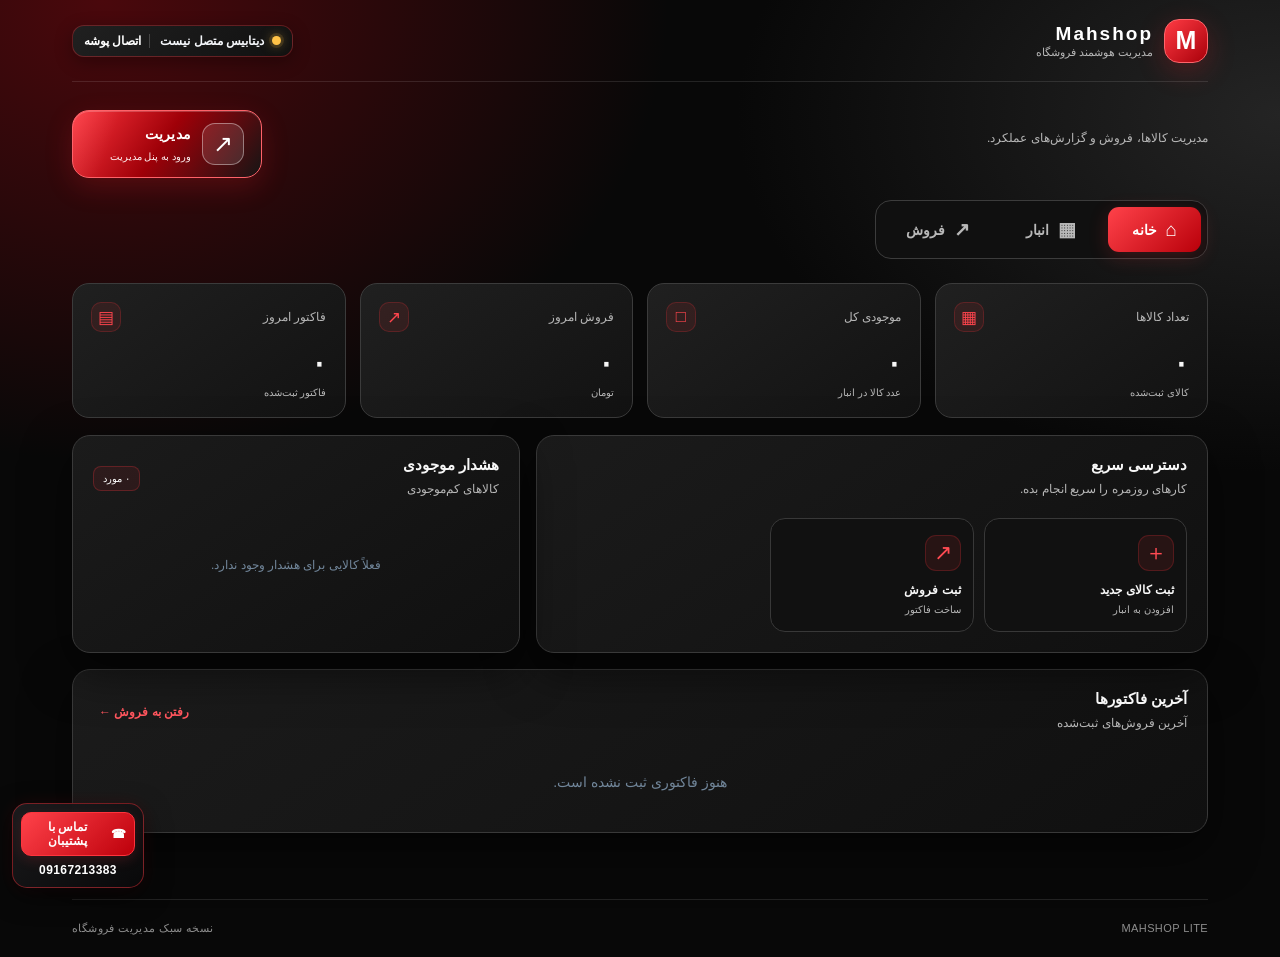
==== commit a6e39f12: "Add files via upload" ====
--- a/index.html
+++ b/index.html
@@ -102,6 +102,10 @@
   <div id="invoiceModal" class="invoice-modal hidden" aria-hidden="true" role="dialog" aria-modal="true" aria-label="مشاهده فاکتور">
     <div class="invoice-modal-card"><div class="invoice-modal-actions"><strong>مشاهده فاکتور</strong><div><button id="invoiceModalPrint" class="primary-btn">چاپ / ذخیره PDF</button><button id="invoiceModalClose" class="outline-btn">بستن</button></div></div><div id="invoiceModalBody"></div></div>
   </div>
+  <div class="support-float" aria-label="تماس با پشتیبان">
+    <a class="support-float-button" href="tel:09167213383" aria-label="تماس با پشتیبان با شماره 09167213383"><span aria-hidden="true">☎</span><span>تماس با پشتیبان</span></a>
+    <a class="support-float-number" href="tel:09167213383" dir="ltr">09167213383</a>
+  </div>
   <div id="toast" class="toast" role="status"></div>
   <input id="barcodeFallback" class="visually-hidden" inputmode="numeric" aria-label="ورود بارکد">
   <script src="script.js"></script>
--- a/style.css
+++ b/style.css
@@ -201,3 +201,103 @@
 .scanner-pending .primary-btn:disabled{opacity:.45}
 /* keep the printable invoice paper clean and readable */
 @media print{.invoice-modal-card,.invoice-paper{background:#fff!important;color:#111!important}}
+
+/* Requested-only adjustments: folder connection readability and floating support contact. */
+.connection-button{
+  padding:8px 11px;
+  border:1px solid #ff343d55;
+  border-radius:12px;
+  background:linear-gradient(135deg,#202020,#111111);
+  color:#f5f7fb;
+  box-shadow:0 5px 18px #0005;
+}
+.connection-button:hover,
+.connection-button:focus-visible{
+  border-color:#ff343d;
+  background:#251011;
+  outline:none;
+}
+.connection-button #dbStatus{
+  color:#f5f7fb;
+  font-weight:700;
+}
+.connection-button .connect-label{
+  color:#ffffff;
+  border-right-color:#ffffff30;
+}
+.connection-button .dot.ok{
+  background:#20d879;
+  box-shadow:0 0 0 3px #20d87920,0 0 12px #20d879a6;
+}
+.connection-button .dot.bad{
+  background:#ff343d;
+  box-shadow:0 0 0 3px #ff343d20,0 0 12px #ff343da6;
+}
+.connection-button .dot:not(.ok):not(.bad){
+  background:#ffc247;
+  box-shadow:0 0 0 3px #ffc24720,0 0 12px #ffc24788;
+}
+.support-float{
+  position:fixed;
+  z-index:900;
+  left:max(12px,env(safe-area-inset-left));
+  bottom:max(12px,env(safe-area-inset-bottom));
+  display:flex;
+  flex-direction:column;
+  align-items:center;
+  gap:5px;
+  width:132px;
+  padding:8px;
+  border:1px solid #ff343d70;
+  border-radius:15px;
+  background:linear-gradient(145deg,#1d1d1fF2,#09090af5);
+  box-shadow:0 8px 26px #0009,0 0 18px #ff343d18;
+  text-align:center;
+  backdrop-filter:blur(10px);
+  -webkit-backdrop-filter:blur(10px);
+}
+.support-float-button{
+  display:flex;
+  align-items:center;
+  justify-content:center;
+  gap:6px;
+  width:100%;
+  min-height:34px;
+  padding:7px 8px;
+  border:1px solid #ff343d;
+  border-radius:10px;
+  background:linear-gradient(135deg,#ff424a,#bd000b);
+  color:#fff;
+  font-size:12px;
+  font-weight:800;
+  text-decoration:none;
+  box-shadow:0 4px 13px #ff343d28;
+}
+.support-float-button:hover,
+.support-float-button:focus-visible{
+  background:linear-gradient(135deg,#ff6269,#d5000d);
+  outline:2px solid #ff8c91;
+  outline-offset:2px;
+}
+.support-float-number{
+  display:block;
+  direction:ltr;
+  color:#ffffff;
+  font-size:12px;
+  line-height:1.5;
+  font-weight:800;
+  letter-spacing:.4px;
+  text-decoration:none;
+  white-space:nowrap;
+}
+.support-float-number:hover,
+.support-float-number:focus-visible{
+  color:#ffb8bc;
+  text-decoration:underline;
+  outline:none;
+}
+@media(max-width:600px){
+  .support-float{left:max(8px,env(safe-area-inset-left));bottom:max(8px,env(safe-area-inset-bottom));width:122px;padding:7px;border-radius:13px}
+  .support-float-button{min-height:32px;font-size:11px}
+  .support-float-number{font-size:11px}
+}
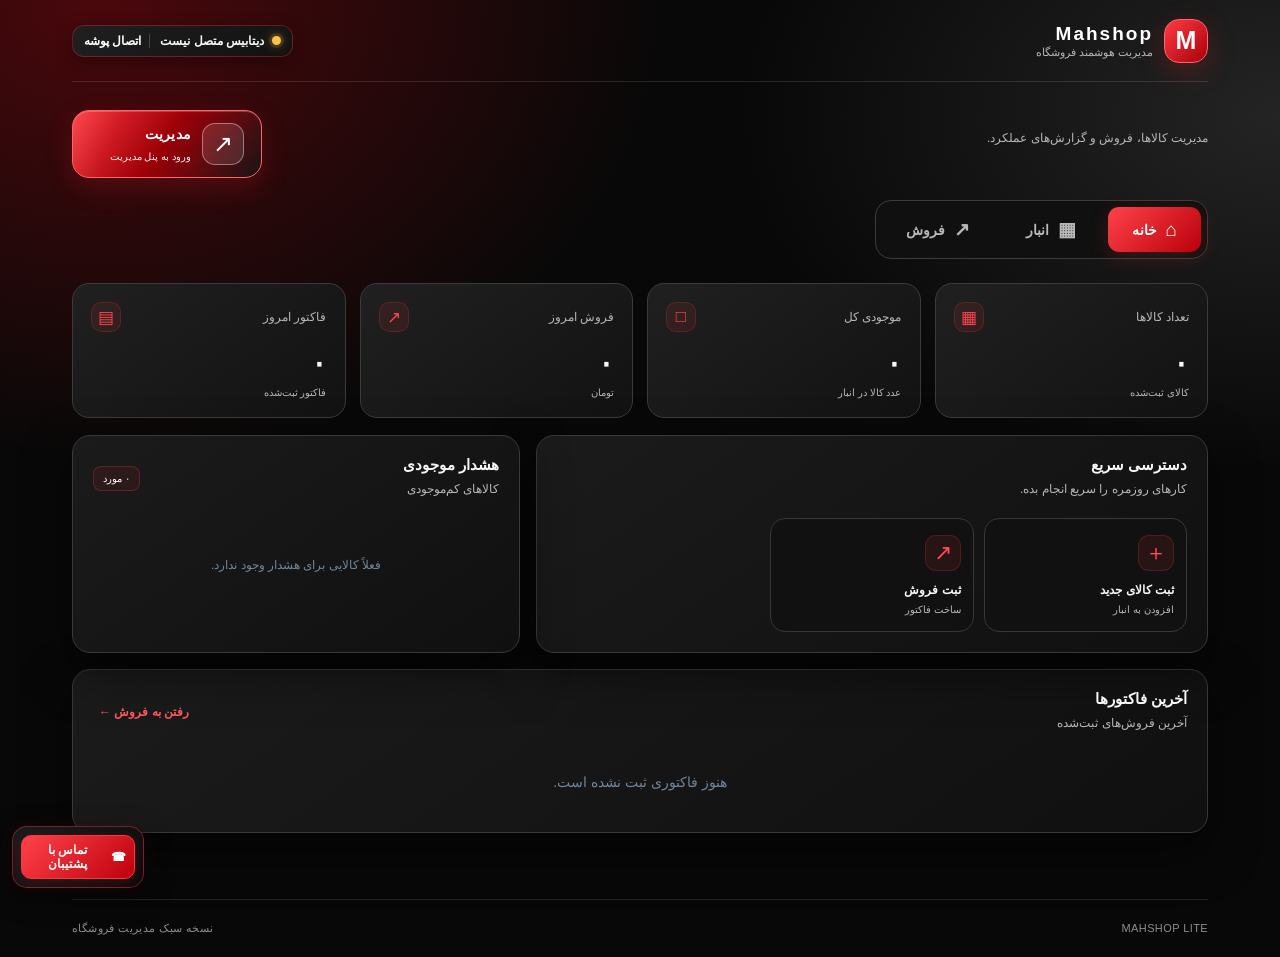
==== commit ec129780: "Update index.html" ====
--- a/index.html
+++ b/index.html
@@ -104,10 +104,10 @@
   </div>
   <div class="support-float" aria-label="تماس با پشتیبان">
     <a class="support-float-button" href="tel:09167213383" aria-label="تماس با پشتیبان با شماره 09167213383"><span aria-hidden="true">☎</span><span>تماس با پشتیبان</span></a>
-    <a class="support-float-number" href="tel:09167213383" dir="ltr">09167213383</a>
+  
   </div>
   <div id="toast" class="toast" role="status"></div>
   <input id="barcodeFallback" class="visually-hidden" inputmode="numeric" aria-label="ورود بارکد">
   <script src="script.js"></script>
 </body>
-</html>+</html>
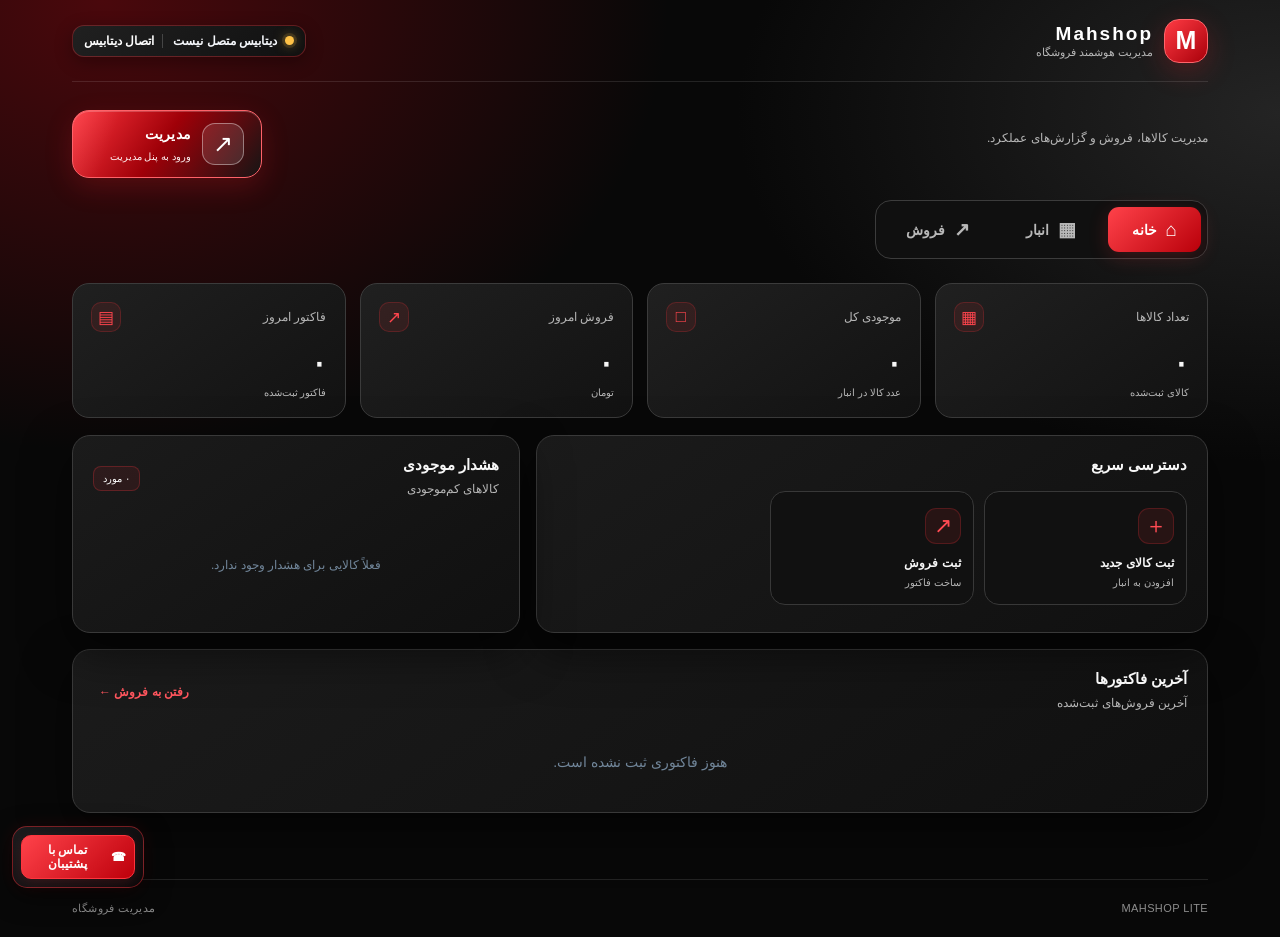
==== commit 13b784c0: "Update index.html" ====
--- a/index.html
+++ b/index.html
@@ -11,7 +11,7 @@
   <div class="app-shell">
     <header class="topbar">
       <div class="brand"><div class="brand-mark">M</div><div><strong>Mahshop</strong><small>مدیریت هوشمند فروشگاه</small></div></div>
-      <button id="connectFolderBtn" class="connection connection-button" type="button" title="اتصال پوشه دیتابیس"><span id="dbDot" class="dot"></span><span id="dbStatus">دیتابیس متصل نیست</span><span class="connect-label">اتصال پوشه</span></button>
+      <button id="connectFolderBtn" class="connection connection-button" type="button" title="اتصال دیتابیس"><span id="dbDot" class="dot"></span><span id="dbStatus">دیتابیس متصل نیست</span><span class="connect-label">اتصال دیتابیس</span></button>
     </header>
 
     <main>
@@ -31,7 +31,7 @@
             <article class="stat-card"><div class="stat-top"><span>فاکتور امروز</span><span class="stat-icon">▤</span></div><strong id="statInvoices">۰</strong><small>فاکتور ثبت‌شده</small></article>
           </div>
           <div class="content-grid">
-            <article class="panel"><div class="panel-heading"><div><h3>دسترسی سریع</h3><p class="muted">کارهای روزمره را سریع انجام بده.</p></div></div>
+            <article class="panel"><div class="panel-heading"><div><h3>دسترسی سریع</h3></div></div>
               <div class="quick-actions"><button class="quick-card" data-go="inventory"><span class="quick-icon">＋</span><b>ثبت کالای جدید</b><small>افزودن به انبار</small></button><button class="quick-card" data-go="sales"><span class="quick-icon">↗</span><b>ثبت فروش</b><small>ساخت فاکتور</small></button></div>
             </article>
             <article class="panel"><div class="panel-heading"><div><h3>هشدار موجودی</h3><p class="muted">کالاهای کم‌موجودی</p></div><span class="soft-badge" id="lowCount">۰ مورد</span></div><div id="lowStockList" class="compact-list empty-state">فعلاً کالایی برای هشدار وجود ندارد.</div></article>
@@ -42,11 +42,11 @@
         <section id="page-inventory" class="page hidden">
           <div class="section-heading"><div><span class="eyebrow">مدیریت کالا</span><h2>انبار</h2><p class="muted">ثبت و پیگیری کالاها و موجودی.</p></div><button id="scanBtn" class="primary-btn">▦ اسکن بارکد</button></div>
           <article class="panel">
-            <div class="panel-heading"><div><h3 id="productFormTitle">ثبت کالای جدید</h3><p class="muted">بارکد را با اسکنر داخل سایت بخوان؛ نام و مشخصات کالا را خودت وارد کن.</p></div></div>
+            <div class="panel-heading"><div><h3 id="productFormTitle">ثبت کالای جدید</h3><p class="muted">نام و بارکد کالا را با دقت وارد کنید</p></div></div>
             <form id="productForm" class="form-grid">
               <input type="hidden" id="productId">
               <div class="field"><label for="barcode">بارکد</label><div class="barcode-row"><input id="barcode" inputmode="numeric" autocomplete="off" placeholder="بارکد را اسکن یا وارد کن"><button type="button" id="externalScannerBtn" class="outline-btn">اسکن با دوربین</button></div><small class="hint">اسکنر داخل Mahshop باز می‌شود؛ تشخیص نام کالا انجام نمی‌شود.</small></div>
-              <div class="field"><label for="productName">نام کالا</label><input id="productName" placeholder="مثلاً نوشابه خانواده" required></div>
+              <div class="field"><label for="productName">نام کالا</label><input id="productName" placeholder="نام کالا" required></div>
               <div class="field"><label for="purchasePrice">قیمت خرید (تومان)</label><input id="purchasePrice" type="number" min="0" step="any" placeholder="۰" required></div>
               <div class="field"><label for="salePrice">قیمت فروش (تومان)</label><input id="salePrice" type="number" min="0" step="any" placeholder="۰" required></div>
               <div class="field"><label for="quantity">تعداد موجودی</label><input id="quantity" type="number" min="0" step="1" placeholder="۰" required></div>
@@ -57,25 +57,25 @@
         </section>
 
         <section id="page-sales" class="page hidden">
-          <div class="section-heading"><div><span class="eyebrow">صندوق سبک</span><h2>ثبت فروش</h2><p class="muted">کالا را انتخاب کن، به فاکتور اضافه کن و فروش را نهایی کن.</p></div></div>
+          <div class="section-heading"><div><span class="eyebrow">صندوق </span><h2>ثبت فروش</h2><p class="muted">کالا را انتخاب کن، به فاکتور اضافه کن .</p></div></div>
           <div class="content-grid sales-grid">
             <article class="panel"><div class="panel-heading"><div><h3>افزودن کالا به فاکتور</h3><p class="muted">بارکد یا نام کالا را وارد کن.</p></div></div>
-              <form id="addToCartForm" class="stack-form"><label for="saleLookup">کالا / بارکد</label><div class="barcode-row"><input id="saleLookup" autocomplete="off" inputmode="numeric" placeholder="بارکد یا نام کالا" required><button id="saleScanBtn" type="button" class="outline-btn">اسکن پیوسته</button></div><div id="saleMatches" class="suggestions hidden"></div><label for="saleQty">تعداد</label><input id="saleQty" type="number" min="1" step="1" value="1" required><button class="primary-btn full" type="submit">افزودن به فاکتور</button></form>
+              <form id="addToCartForm" class="stack-form"><label for="saleLookup">کالا / بارکد</label><div class="barcode-row"><input id="saleLookup" autocomplete="off" inputmode="numeric" placeholder="بارکد یا نام کالا" required><button id="saleScanBtn" type="button" class="outline-btn">اسکن بارکد </button></div><div id="saleMatches" class="suggestions hidden"></div><label for="saleQty">تعداد</label><input id="saleQty" type="number" min="1" step="1" value="1" required><button class="primary-btn full" type="submit">افزودن به فاکتور</button></form>
             </article>
             <article class="panel"><div class="panel-heading"><div><h3>فاکتور جاری</h3><span class="soft-badge" id="cartCount">۰ قلم</span></div><button id="clearCartBtn" class="text-btn">پاک کردن</button></div><div id="cartItems" class="cart-items empty-state">هنوز کالایی اضافه نشده.</div><div class="cart-total"><span>مبلغ قابل پرداخت</span><strong id="cartTotal">۰ تومان</strong></div><button id="checkoutBtn" class="primary-btn full">ثبت نهایی فروش</button></article>
           </div>
-          <article class="panel"><div class="panel-heading"><div><h3>سوابق فاکتورها</h3><p class="muted">فاکتورهای ثبت‌شده در این گوشی</p></div></div><input id="invoiceSearch" class="search-input" type="search" autocomplete="off" placeholder="جست‌وجو با شماره فاکتور یا تاریخ..." aria-label="جست‌وجوی فاکتور بر اساس شماره یا تاریخ"><div id="invoiceTable" class="table-wrap"></div></article>
+          <article class="panel"><div class="panel-heading"><div><h3>سوابق فاکتورها</h3><p class="muted">فاکتورهای ثبت‌شده </p></div></div><input id="invoiceSearch" class="search-input" type="search" autocomplete="off" placeholder="جست‌وجو با شماره فاکتور یا تاریخ..." aria-label="جست‌وجوی فاکتور بر اساس شماره یا تاریخ"><div id="invoiceTable" class="table-wrap"></div></article>
         </section>
 
       </section>
     </main>
-    <footer><span> MAHSHOP LITE </span><span>نسخه سبک مدیریت فروشگاه</span></footer>
+    <footer><span> MAHSHOP LITE </span><span> مدیریت فروشگاه</span></footer>
   </div>
 
-  <div id="scannerModal" class="scanner-modal hidden" aria-hidden="true" role="dialog" aria-modal="true" aria-label="اسکن پیوسته بارکد">
+  <div id="scannerModal" class="scanner-modal hidden" aria-hidden="true" role="dialog" aria-modal="true" aria-label="اسکن بارکد">
     <div class="scanner-card">
       <div class="scanner-header">
-        <div><span class="eyebrow">MAHSHOP BARCODE</span><h2 id="scannerTitle">اسکن بارکد</h2><p id="scannerStatus" class="scanner-status">برای شروع، دوربین را آماده می‌کنیم…</p></div>
+        <div><span class="eyebrow">MAHSHOP BARCODE</span><h2 id="scannerTitle">اسکن بارکد</h2><p id="scannerStatus" class="scanner-status">شروع به کار دوربین ...</p></div>
         <button id="scannerClose" class="scanner-close" type="button" aria-label="بستن اسکنر">×</button>
       </div>
       <div class="scanner-view">
@@ -88,11 +88,11 @@
         <span id="scannerCounter" class="scanner-counter">۰ اسکن</span>
       </div>
       <section id="scannerSaleList" class="scanner-sale-list hidden" aria-live="polite">
-        <div class="scanner-sale-list-heading"><strong>کالاهای فاکتور</strong><small>کالای جدید در ابتدای فهرست</small></div>
+        <div class="scanner-sale-list-heading"><strong>کالاهای فاکتور</strong><small>کالای جدید</small></div>
         <div id="scannerSaleItems" class="scanner-sale-items"><p class="scanner-sale-empty">هنوز کالایی اسکن نشده است.</p></div>
         <div class="scanner-sale-total"><span>جمع فاکتور</span><strong id="scannerSaleTotal">۰ تومان</strong></div>
       </section>
-      <p id="scannerHelp" class="scanner-help">بارکد را مقابل دوربین بگیر. پس از هر بارکد، اسکنر برای کالای بعدی فعال می‌ماند.</p>
+      <p id="scannerHelp" class="scanner-help">بارکد را مقابل دوربین بگیر.</p>
       <div class="scanner-actions">
         <button id="scannerSwitch" type="button" class="outline-btn">تعویض دوربین</button>
         <button id="scannerStop" type="button" class="primary-btn">توقف اسکن</button>
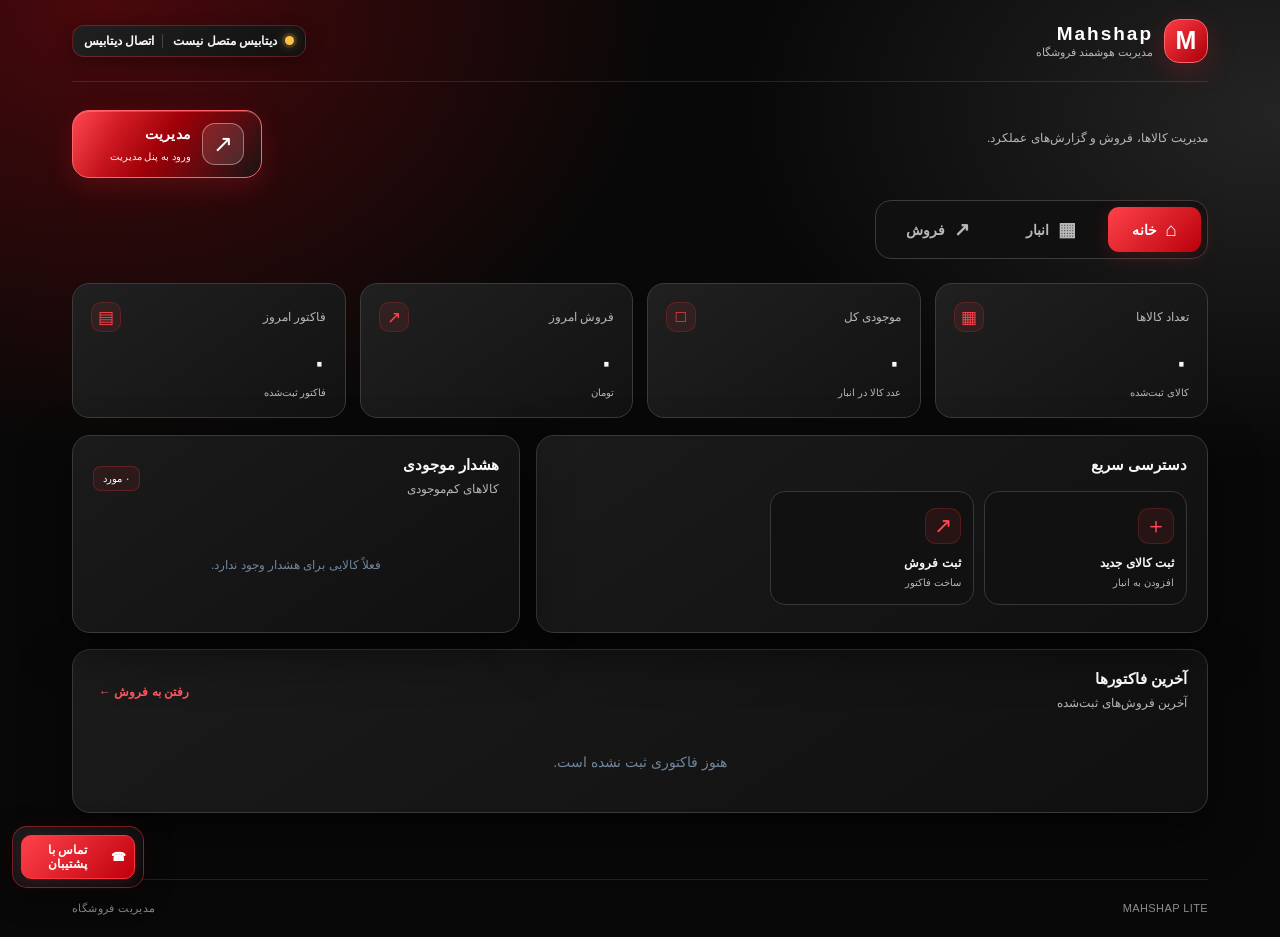
==== commit 048acd0c: "Add files via upload" ====
--- a/index.html
+++ b/index.html
@@ -3,14 +3,14 @@
 <head>
   <meta charset="utf-8">
   <meta name="viewport" content="width=device-width,initial-scale=1,viewport-fit=cover">
-  <meta name="theme-color" content="#9bdcff">
-  <title>Mahshop | مدیریت فروشگاه</title>
+  <meta name="theme-color" content="#ff343d">
+  <title>Mahshap | مدیریت فروشگاه</title>
   <link rel="stylesheet" href="style.css">
 </head>
 <body>
   <div class="app-shell">
     <header class="topbar">
-      <div class="brand"><div class="brand-mark">M</div><div><strong>Mahshop</strong><small>مدیریت هوشمند فروشگاه</small></div></div>
+      <div class="brand"><div class="brand-mark">M</div><div><strong>Mahshap</strong><small>مدیریت هوشمند فروشگاه</small></div></div>
       <button id="connectFolderBtn" class="connection connection-button" type="button" title="اتصال دیتابیس"><span id="dbDot" class="dot"></span><span id="dbStatus">دیتابیس متصل نیست</span><span class="connect-label">اتصال دیتابیس</span></button>
     </header>
 
@@ -40,12 +40,12 @@
         </section>
 
         <section id="page-inventory" class="page hidden">
-          <div class="section-heading"><div><span class="eyebrow">مدیریت کالا</span><h2>انبار</h2><p class="muted">ثبت و پیگیری کالاها و موجودی.</p></div><button id="scanBtn" class="primary-btn">▦ اسکن بارکد</button></div>
+          <div class="section-heading"><div><span class="eyebrow">مدیریت کالا</span><h2>انبار</h2><p class="muted">ثبت و پیگیری کالاها و موجودی.</p></div><button id="scanBtn" class="primary-btn">▦ اسکن کالای موجود</button></div>
           <article class="panel">
             <div class="panel-heading"><div><h3 id="productFormTitle">ثبت کالای جدید</h3><p class="muted">نام و بارکد کالا را با دقت وارد کنید</p></div></div>
             <form id="productForm" class="form-grid">
               <input type="hidden" id="productId">
-              <div class="field"><label for="barcode">بارکد</label><div class="barcode-row"><input id="barcode" inputmode="numeric" autocomplete="off" placeholder="بارکد را اسکن یا وارد کن"><button type="button" id="externalScannerBtn" class="outline-btn">اسکن با دوربین</button></div><small class="hint">اسکنر داخل Mahshop باز می‌شود؛ تشخیص نام کالا انجام نمی‌شود.</small></div>
+              <div class="field"><label for="barcode">بارکد</label><div class="barcode-row"><input id="barcode" inputmode="numeric" autocomplete="off" placeholder="بارکد را دستی وارد کن"><button type="button" id="externalScannerBtn" class="outline-btn">اسکن کالای موجود</button></div><small class="hint">بارکد کالای جدید را دستی وارد کن؛ اسکنر فقط کالاهای ثبت‌شده را شناسایی می‌کند.</small></div>
               <div class="field"><label for="productName">نام کالا</label><input id="productName" placeholder="نام کالا" required></div>
               <div class="field"><label for="purchasePrice">قیمت خرید (تومان)</label><input id="purchasePrice" type="number" min="0" step="any" placeholder="۰" required></div>
               <div class="field"><label for="salePrice">قیمت فروش (تومان)</label><input id="salePrice" type="number" min="0" step="any" placeholder="۰" required></div>
@@ -69,13 +69,13 @@
 
       </section>
     </main>
-    <footer><span> MAHSHOP LITE </span><span> مدیریت فروشگاه</span></footer>
+    <footer><span> MAHSHAP LITE </span><span> مدیریت فروشگاه</span></footer>
   </div>
 
   <div id="scannerModal" class="scanner-modal hidden" aria-hidden="true" role="dialog" aria-modal="true" aria-label="اسکن بارکد">
     <div class="scanner-card">
       <div class="scanner-header">
-        <div><span class="eyebrow">MAHSHOP BARCODE</span><h2 id="scannerTitle">اسکن بارکد</h2><p id="scannerStatus" class="scanner-status">شروع به کار دوربین ...</p></div>
+        <div><span class="eyebrow">MAHSHAP BARCODE</span><h2 id="scannerTitle">اسکن بارکد</h2><p id="scannerStatus" class="scanner-status">شروع به کار دوربین ...</p></div>
         <button id="scannerClose" class="scanner-close" type="button" aria-label="بستن اسکنر">×</button>
       </div>
       <div class="scanner-view">
--- a/style.css
+++ b/style.css
@@ -99,7 +99,7 @@
  .scanner-actions button{padding:10px 8px}
 }
 
-/* Mahshop management shortcut */
+/* Mahshap management shortcut */
 .management-link{position:relative;display:grid;grid-template-columns:42px auto;grid-template-rows:auto auto;align-items:center;column-gap:11px;min-width:190px;padding:12px 17px;border-radius:17px;text-decoration:none;color:#eaf8ff;background:linear-gradient(125deg,#1a78b9 0%,#17476c 52%,#102537 100%);border:1px solid #72caff88;box-shadow:0 8px 24px #1689d733,inset 0 1px #ffffff30;overflow:hidden;transition:transform .18s,box-shadow .18s,border-color .18s}
 .management-link::after{content:"";position:absolute;inset:-50% auto -50% -30%;width:48%;transform:rotate(20deg);background:linear-gradient(90deg,transparent,#ffffff18,transparent);pointer-events:none}
 .management-link:hover{transform:translateY(-2px);border-color:#a9e5ff;box-shadow:0 12px 30px #1689d755,inset 0 1px #ffffff40}
@@ -108,7 +108,7 @@
 .management-link small{font-size:10px;color:#bfe7fb;margin-top:3px}
 @media(max-width:600px){.management-link{min-width:145px;padding:9px 10px;grid-template-columns:34px auto;column-gap:8px}.management-link-icon{width:34px;height:34px;font-size:20px}.management-link span:not(.management-link-icon){font-size:12px}.management-link small{font-size:9px}}
 
-/* MAHSHOP PREMIUM BLACK / RED / WHITE THEME — visual-only overrides */
+/* MAHSHAP PREMIUM BLACK / RED / WHITE THEME — visual-only overrides */
 :root{
   --bg:#080808;
   --panel:#151515;
